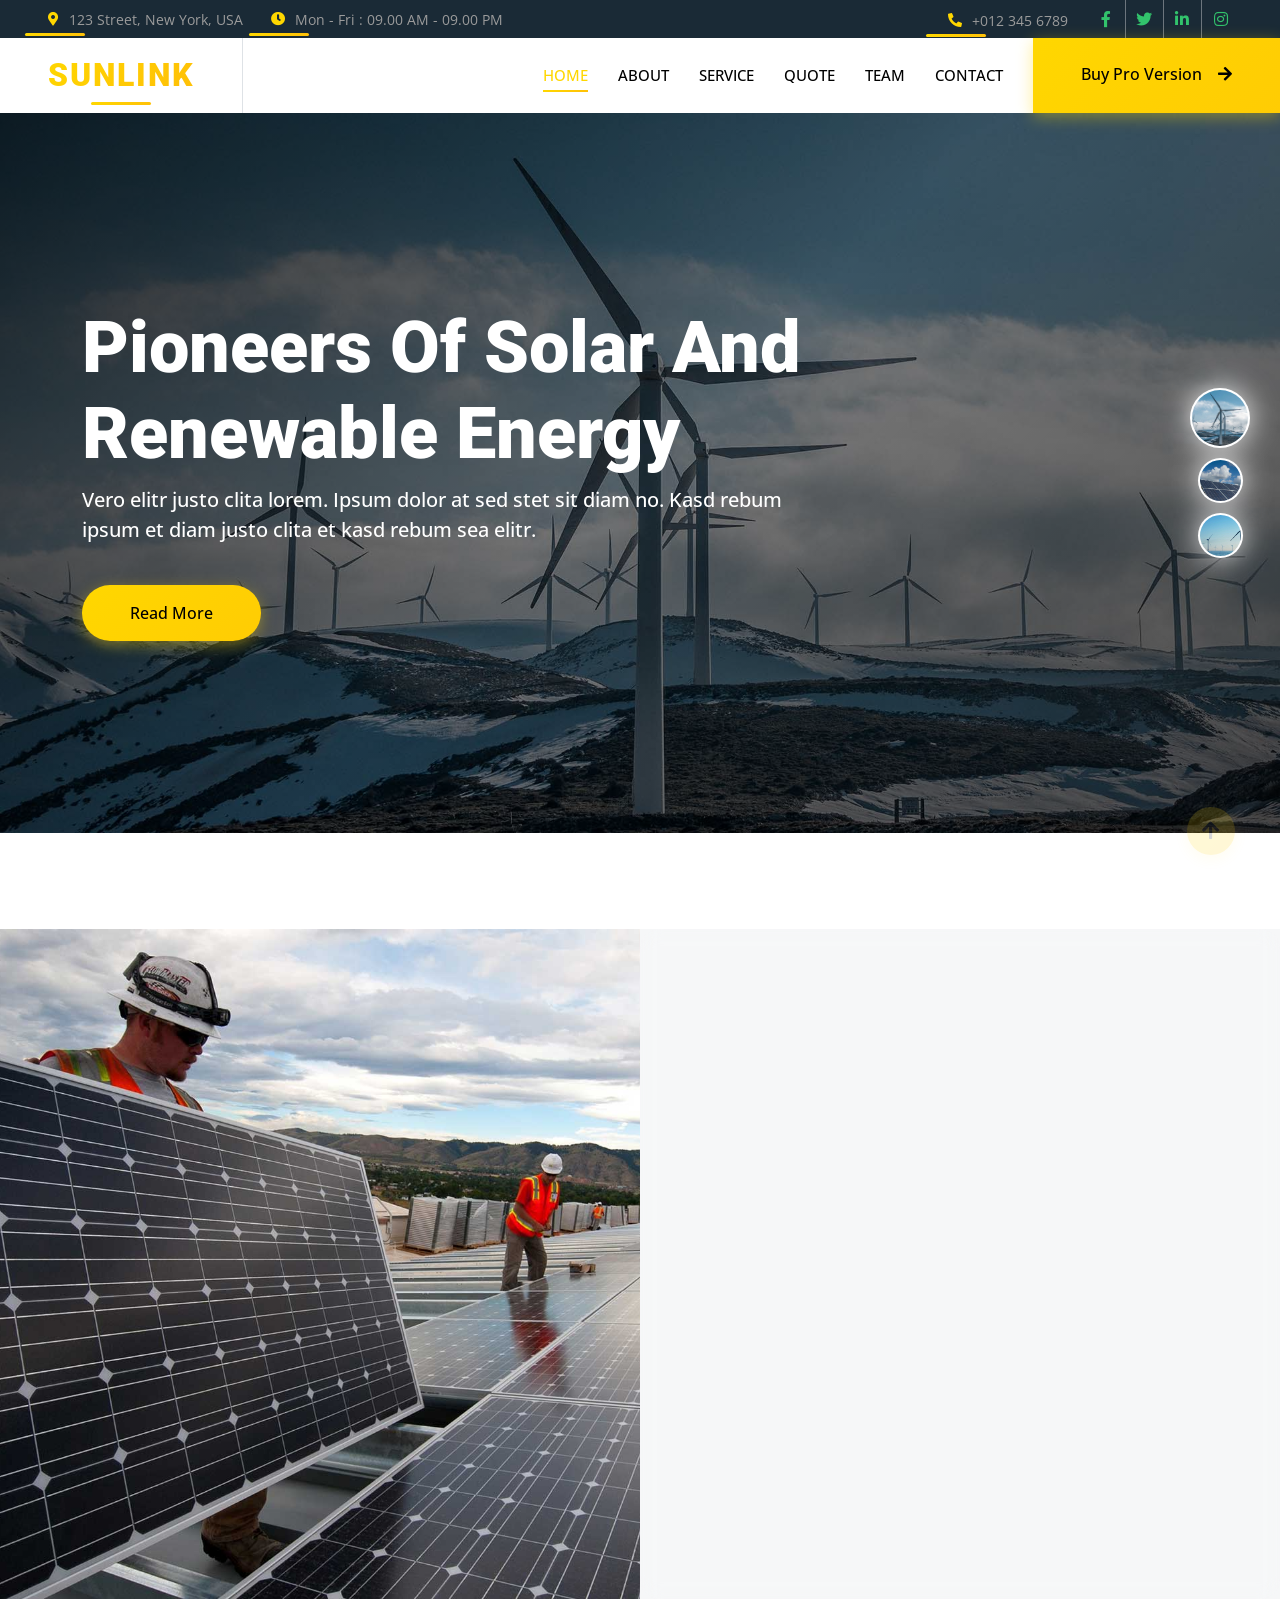
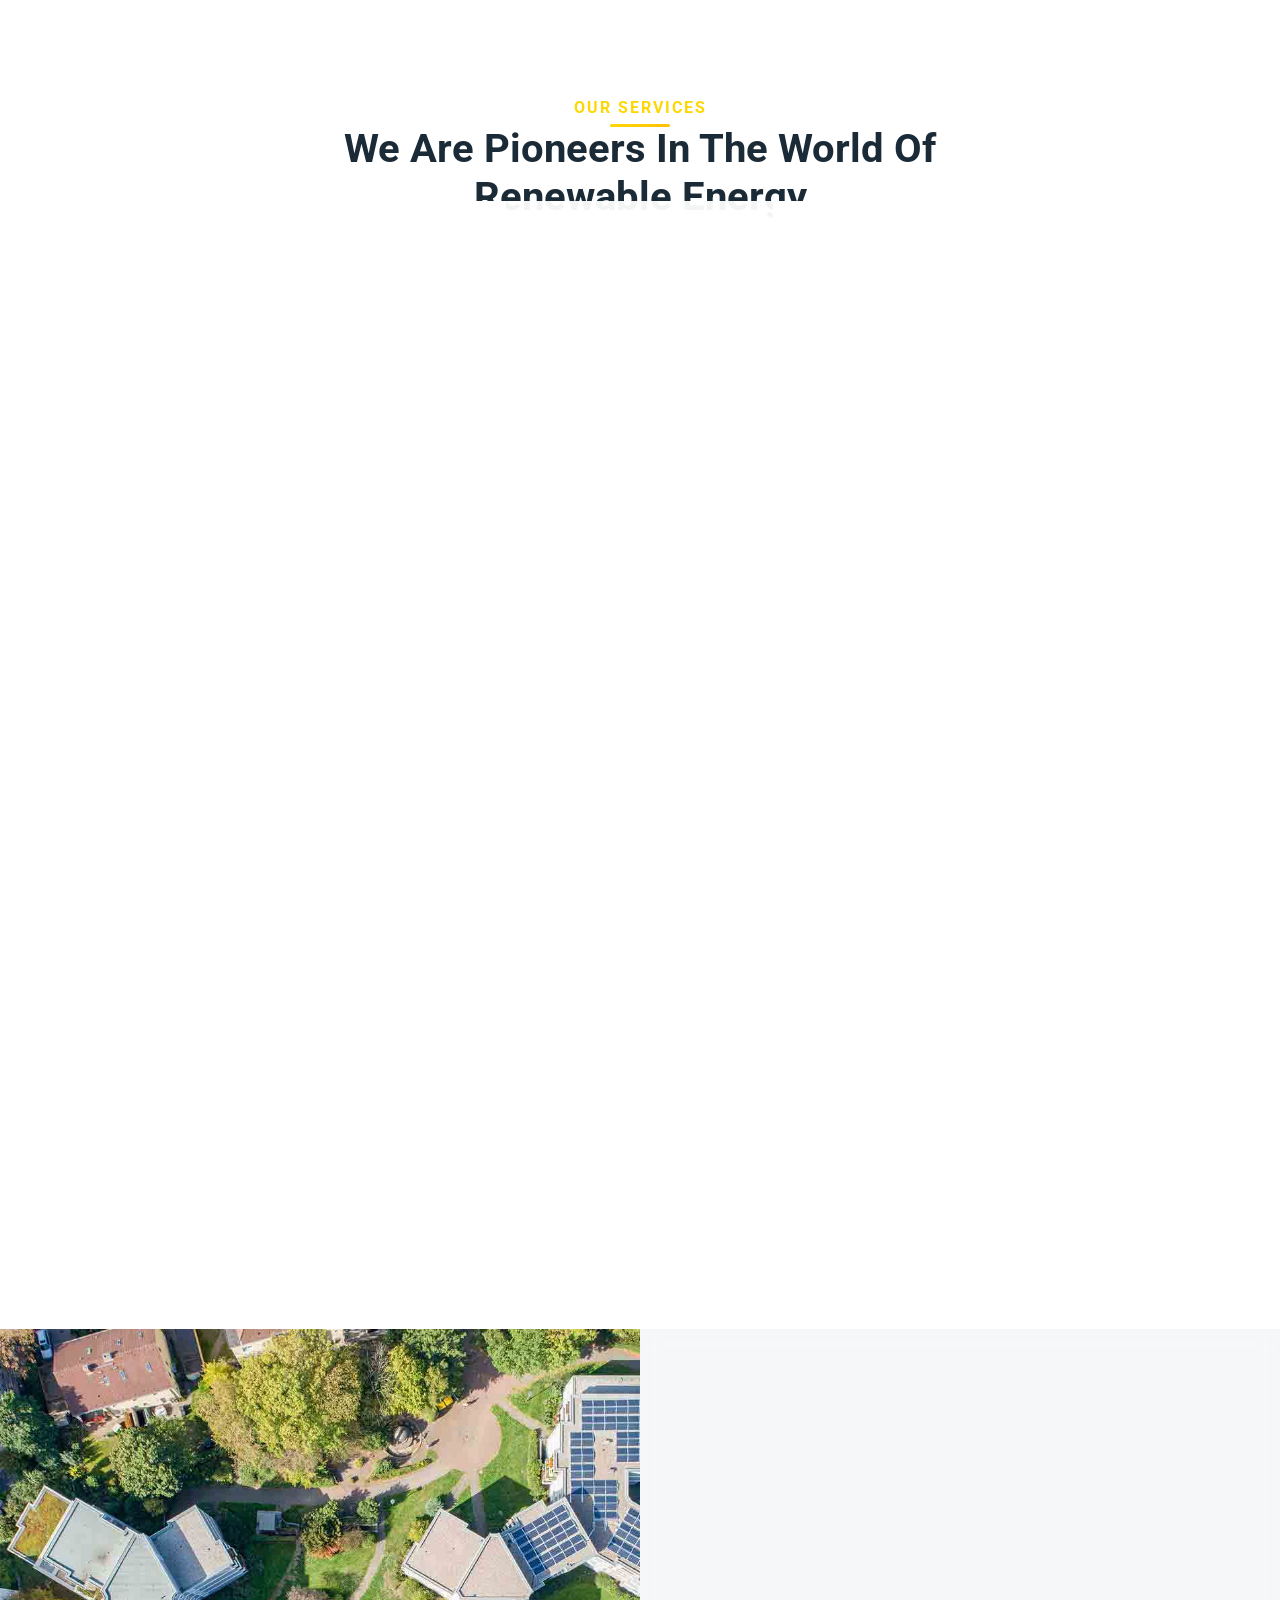
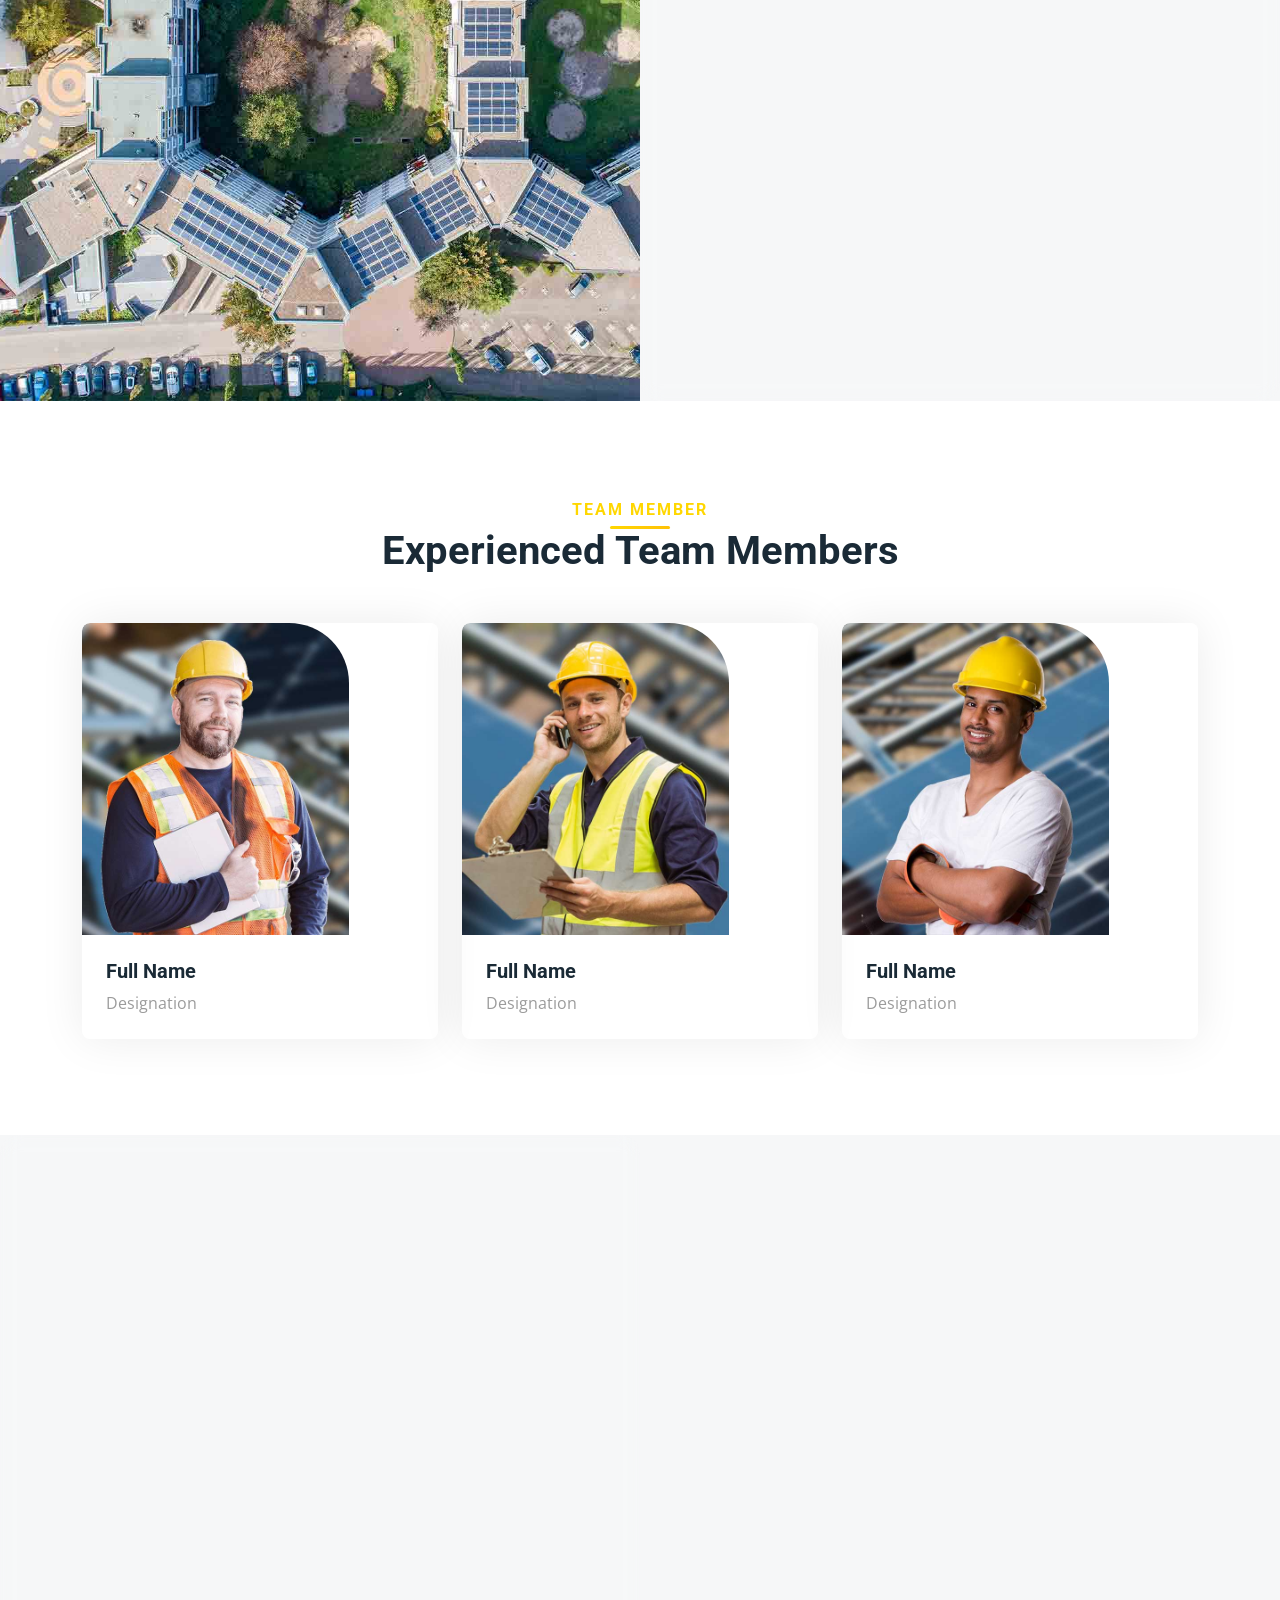
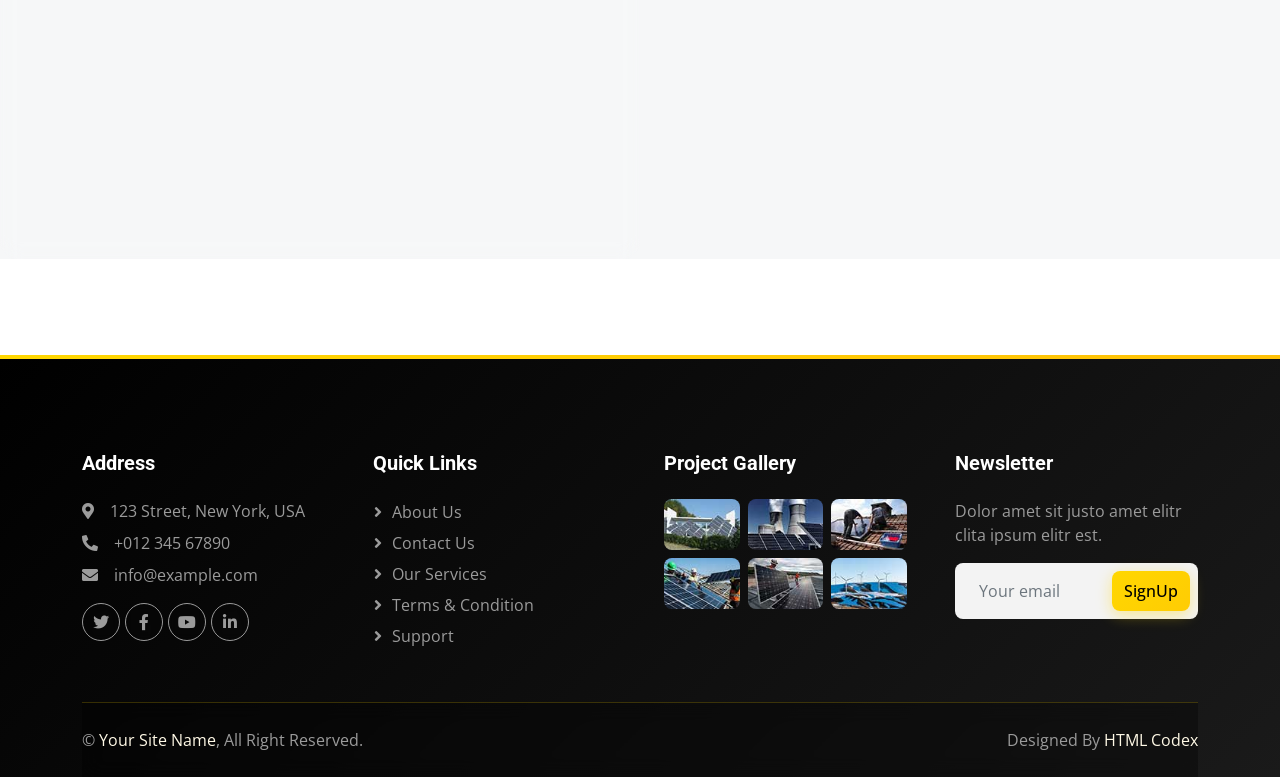
==== index.html @ 8801a206 "first commit" ====
<!DOCTYPE html>
<html lang="en">

<head>
    <meta charset="utf-8">
    <title>sunlink - Renewable Energy Website Template</title>
    <meta content="width=device-width, initial-scale=1.0" name="viewport">
    <meta content="" name="keywords">
    <meta content="" name="description">

    <!-- Favicon -->
    <link href="img/favicon.ico" rel="icon">

    <!-- Google Web Fonts -->
    <link rel="preconnect" href="https://fonts.googleapis.com">
    <link rel="preconnect" href="https://fonts.gstatic.com" crossorigin>
    <link href="https://fonts.googleapis.com/css2?family=Open+Sans:wght@400;500&family=Roboto:wght@500;700;900&display=swap" rel="stylesheet"> 

    <!-- Icon Font Stylesheet -->
    <link href="https://cdnjs.cloudflare.com/ajax/libs/font-awesome/5.10.0/css/all.min.css" rel="stylesheet">
    <link href="https://cdn.jsdelivr.net/npm/bootstrap-icons@1.4.1/font/bootstrap-icons.css" rel="stylesheet">

    <!-- Libraries Stylesheet -->
    <link href="lib/animate/animate.min.css" rel="stylesheet">
    <link href="lib/owlcarousel/assets/owl.carousel.min.css" rel="stylesheet">

    <!-- Customized Bootstrap Stylesheet -->
    <link href="css/bootstrap.min.css" rel="stylesheet">

    <!-- Template Stylesheet -->
    <link href="css/style.css" rel="stylesheet">
</head>

<body>
    <!-- Spinner Start -->
    <div id="spinner" class="show bg-white position-fixed translate-middle w-100 vh-100 top-50 start-50 d-flex align-items-center justify-content-center">
        <div class="spinner-border text-primary" style="width: 3rem; height: 3rem;" role="status">
            <span class="sr-only">Loading...</span>
        </div>
    </div>
    <!-- Spinner End -->


    <!-- Topbar Start -->
    <div class="container-fluid bg-dark p-0">
        <div class="row gx-0 d-none d-lg-flex">
            <div class="col-lg-7 px-5 text-start">
                <div class="h-100 d-inline-flex align-items-center me-4">
                    <small class="fa fa-map-marker-alt text-primary me-2"></small>
                    <small>123 Street, New York, USA</small>
                </div>
                <div class="h-100 d-inline-flex align-items-center">
                    <small class="far fa-clock text-primary me-2"></small>
                    <small>Mon - Fri : 09.00 AM - 09.00 PM</small>
                </div>
            </div>
            <div class="col-lg-5 px-5 text-end">
                <div class="h-100 d-inline-flex align-items-center me-4">
                    <small class="fa fa-phone-alt text-primary me-2"></small>
                    <small>+012 345 6789</small>
                </div>
                <div class="h-100 d-inline-flex align-items-center mx-n2">
                    <a class="btn btn-square btn-link rounded-0 border-0 border-end border-secondary" href=""><i class="fab fa-facebook-f"></i></a>
                    <a class="btn btn-square btn-link rounded-0 border-0 border-end border-secondary" href=""><i class="fab fa-twitter"></i></a>
                    <a class="btn btn-square btn-link rounded-0 border-0 border-end border-secondary" href=""><i class="fab fa-linkedin-in"></i></a>
                    <a class="btn btn-square btn-link rounded-0" href=""><i class="fab fa-instagram"></i></a>
                </div>
            </div>
        </div>
    </div>
    <!-- Topbar End -->


    <!-- Navbar Start -->
    <nav class="navbar navbar-expand-lg bg-white navbar-light sticky-top p-0">
        <a href="index.html" class="navbar-brand d-flex align-items-center border-end px-4 px-lg-5">
            <h2 class="m-0 text-primary">sunlink</h2>
        </a>
        <button type="button" class="navbar-toggler me-4" data-bs-toggle="collapse" data-bs-target="#navbarCollapse">
            <span class="navbar-toggler-icon"></span>
        </button>
        <div class="collapse navbar-collapse" id="navbarCollapse">
            <div class="navbar-nav ms-auto p-4 p-lg-0">
                <a href="index.html" class="nav-item nav-link active">Home</a>
                <a href="about.html" class="nav-item nav-link">About</a>
                <a href="service.html" class="nav-item nav-link">Service</a>
                <a href="quote.html" class="nav-item nav-link">Quote</a>
                <a href="team.html" class="nav-item nav-link">Team</a>
                <a href="contact.html" class="nav-item nav-link">Contact</a>
            </div>
            <a href="https://htmlcodex.com/downloading/?item=2439" class="btn btn-primary rounded-0 py-4 px-lg-5 d-none d-lg-block">Buy Pro Version<i class="fa fa-arrow-right ms-3"></i></a>
        </div>
    </nav>
    <!-- Navbar End -->


    <!-- Carousel Start -->
    <div class="container-fluid p-0 pb-5 wow fadeIn" data-wow-delay="0.1s">
        <div class="owl-carousel header-carousel position-relative">
            <div class="owl-carousel-item position-relative" data-dot="<img src='img/carousel-1.jpg'>">
                <img class="img-fluid" src="img/carousel-1.jpg" alt="">
                <div class="owl-carousel-inner">
                    <div class="container">
                        <div class="row justify-content-start">
                            <div class="col-10 col-lg-8">
                                <h1 class="display-2 text-white animated slideInDown">Pioneers Of Solar And Renewable Energy</h1>
                                <p class="fs-5 fw-medium text-white mb-4 pb-3">Vero elitr justo clita lorem. Ipsum dolor at sed stet sit diam no. Kasd rebum ipsum et diam justo clita et kasd rebum sea elitr.</p>
                                <a href="" class="btn btn-primary rounded-pill py-3 px-5 animated slideInLeft">Read More</a>
                            </div>
                        </div>
                    </div>
                </div>
            </div>
            <div class="owl-carousel-item position-relative" data-dot="<img src='img/carousel-2.jpg'>">
                <img class="img-fluid" src="img/carousel-2.jpg" alt="">
                <div class="owl-carousel-inner">
                    <div class="container">
                        <div class="row justify-content-start">
                            <div class="col-10 col-lg-8">
                                <h1 class="display-2 text-white animated slideInDown">Pioneers Of Solar And Renewable Energy</h1>
                                <p class="fs-5 fw-medium text-white mb-4 pb-3">Vero elitr justo clita lorem. Ipsum dolor at sed stet sit diam no. Kasd rebum ipsum et diam justo clita et kasd rebum sea elitr.</p>
                                <a href="" class="btn btn-primary rounded-pill py-3 px-5 animated slideInLeft">Read More</a>
                            </div>
                        </div>
                    </div>
                </div>
            </div>
            <div class="owl-carousel-item position-relative" data-dot="<img src='img/carousel-3.jpg'>">
                <img class="img-fluid" src="img/carousel-3.jpg" alt="">
                <div class="owl-carousel-inner">
                    <div class="container">
                        <div class="row justify-content-start">
                            <div class="col-10 col-lg-8">
                                <h1 class="display-2 text-white animated slideInDown">Pioneers Of Solar And Renewable Energy</h1>
                                <p class="fs-5 fw-medium text-white mb-4 pb-3">Vero elitr justo clita lorem. Ipsum dolor at sed stet sit diam no. Kasd rebum ipsum et diam justo clita et kasd rebum sea elitr.</p>
                                <a href="" class="btn btn-primary rounded-pill py-3 px-5 animated slideInLeft">Read More</a>
                            </div>
                        </div>
                    </div>
                </div>
            </div>
        </div>
    </div>
    <!-- Carousel End -->


    <!-- About Start -->
    <div class="container-fluid bg-light overflow-hidden my-5 px-lg-0">
        <div class="container about px-lg-0">
            <div class="row g-0 mx-lg-0">
                <div class="col-lg-6 ps-lg-0 wow fadeIn" data-wow-delay="0.1s" style="min-height: 400px;">
                    <div class="position-relative h-100">
                        <img class="position-absolute img-fluid w-100 h-100" src="img/about.jpg" style="object-fit: cover;" alt="">
                    </div>
                </div>
                <div class="col-lg-6 about-text py-5 wow fadeIn" data-wow-delay="0.5s">
                    <div class="p-lg-5 pe-lg-0">
                        <h6 class="text-primary">About Us</h6>
                        <h1 class="mb-4">25+ Years Experience In Solar & Renewable Energy Industry</h1>
                        <p>Tempor erat elitr rebum at clita. Diam dolor diam ipsum sit. Aliqu diam amet diam et eos. Clita erat ipsum et lorem et sit, sed stet lorem sit clita duo justo erat amet</p>
                        <p><i class="fa fa-check-circle text-primary me-3"></i>Diam dolor diam ipsum</p>
                        <p><i class="fa fa-check-circle text-primary me-3"></i>Aliqu diam amet diam et eos</p>
                        <p><i class="fa fa-check-circle text-primary me-3"></i>Tempor erat elitr rebum at clita</p>
                        <a href="" class="btn btn-primary rounded-pill py-3 px-5 mt-3">Explore More</a>
                    </div>
                </div>
            </div>
        </div>
    </div>
    <!-- About End -->


    <!-- Service Start -->
    <div class="container-xxl py-5">
        <div class="container">
            <div class="text-center mx-auto mb-5 wow fadeInUp" data-wow-delay="0.1s" style="max-width: 600px;">
                <h6 class="text-primary">Our Services</h6>
                <h1 class="mb-4">We Are Pioneers In The World Of Renewable Energy</h1>
            </div>
            <div class="row g-4">
                <div class="col-md-6 col-lg-4 wow fadeInUp" data-wow-delay="0.1s">
                    <div class="service-item rounded overflow-hidden">
                        <img class="img-fluid" src="img/img-600x400-1.jpg" alt="">
                        <div class="position-relative p-4 pt-0">
                            <div class="service-icon">
                                <i class="fa fa-solar-panel fa-3x"></i>
                            </div>
                            <h4 class="mb-3">Solar Panels</h4>
                            <p>Stet stet justo dolor sed duo. Ut clita sea sit ipsum diam lorem diam.</p>
                            <a class="small fw-medium" href="">Read More<i class="fa fa-arrow-right ms-2"></i></a>
                        </div>
                    </div>
                </div>
                <div class="col-md-6 col-lg-4 wow fadeInUp" data-wow-delay="0.3s">
                    <div class="service-item rounded overflow-hidden">
                        <img class="img-fluid" src="img/img-600x400-2.jpg" alt="">
                        <div class="position-relative p-4 pt-0">
                            <div class="service-icon">
                                <i class="fa fa-wind fa-3x"></i>
                            </div>
                            <h4 class="mb-3">Wind Turbines</h4>
                            <p>Stet stet justo dolor sed duo. Ut clita sea sit ipsum diam lorem diam.</p>
                            <a class="small fw-medium" href="">Read More<i class="fa fa-arrow-right ms-2"></i></a>
                        </div>
                    </div>
                </div>
                <div class="col-md-6 col-lg-4 wow fadeInUp" data-wow-delay="0.5s">
                    <div class="service-item rounded overflow-hidden">
                        <img class="img-fluid" src="img/img-600x400-3.jpg" alt="">
                        <div class="position-relative p-4 pt-0">
                            <div class="service-icon">
                                <i class="fa fa-lightbulb fa-3x"></i>
                            </div>
                            <h4 class="mb-3">Hydropower Plants</h4>
                            <p>Stet stet justo dolor sed duo. Ut clita sea sit ipsum diam lorem diam.</p>
                            <a class="small fw-medium" href="">Read More<i class="fa fa-arrow-right ms-2"></i></a>
                        </div>
                    </div>
                </div>
                <div class="col-md-6 col-lg-4 wow fadeInUp" data-wow-delay="0.1s">
                    <div class="service-item rounded overflow-hidden">
                        <img class="img-fluid" src="img/img-600x400-4.jpg" alt="">
                        <div class="position-relative p-4 pt-0">
                            <div class="service-icon">
                                <i class="fa fa-solar-panel fa-3x"></i>
                            </div>
                            <h4 class="mb-3">Solar Panels</h4>
                            <p>Stet stet justo dolor sed duo. Ut clita sea sit ipsum diam lorem diam.</p>
                            <a class="small fw-medium" href="">Read More<i class="fa fa-arrow-right ms-2"></i></a>
                        </div>
                    </div>
                </div>
                <div class="col-md-6 col-lg-4 wow fadeInUp" data-wow-delay="0.3s">
                    <div class="service-item rounded overflow-hidden">
                        <img class="img-fluid" src="img/img-600x400-5.jpg" alt="">
                        <div class="position-relative p-4 pt-0">
                            <div class="service-icon">
                                <i class="fa fa-wind fa-3x"></i>
                            </div>
                            <h4 class="mb-3">Wind Turbines</h4>
                            <p>Stet stet justo dolor sed duo. Ut clita sea sit ipsum diam lorem diam.</p>
                            <a class="small fw-medium" href="">Read More<i class="fa fa-arrow-right ms-2"></i></a>
                        </div>
                    </div>
                </div>
                <div class="col-md-6 col-lg-4 wow fadeInUp" data-wow-delay="0.5s">
                    <div class="service-item rounded overflow-hidden">
                        <img class="img-fluid" src="img/img-600x400-6.jpg" alt="">
                        <div class="position-relative p-4 pt-0">
                            <div class="service-icon">
                                <i class="fa fa-lightbulb fa-3x"></i>
                            </div>
                            <h4 class="mb-3">Hydropower Plants</h4>
                            <p>Stet stet justo dolor sed duo. Ut clita sea sit ipsum diam lorem diam.</p>
                            <a class="small fw-medium" href="">Read More<i class="fa fa-arrow-right ms-2"></i></a>
                        </div>
                    </div>
                </div>
            </div>
        </div>
    </div>
    <!-- Service End -->


    <!-- Quote Start -->
    <div class="container-fluid bg-light overflow-hidden my-5 px-lg-0">
        <div class="container quote px-lg-0">
            <div class="row g-0 mx-lg-0">
                <div class="col-lg-6 ps-lg-0 wow fadeIn" data-wow-delay="0.1s" style="min-height: 400px;">
                    <div class="position-relative h-100">
                        <img class="position-absolute img-fluid w-100 h-100" src="img/quote.jpg" style="object-fit: cover;" alt="">
                    </div>
                </div>
                <div class="col-lg-6 quote-text py-5 wow fadeIn" data-wow-delay="0.5s">
                    <div class="p-lg-5 pe-lg-0">
                        <h6 class="text-primary">Free Quote</h6>
                        <h1 class="mb-4">Get A Free Quote</h1>
                        <p class="mb-4 pb-2">Tempor erat elitr rebum at clita. Diam dolor diam ipsum sit. Aliqu diam amet diam et eos. Clita erat ipsum et lorem et sit, sed stet lorem sit clita duo justo erat amet</p>
                        <form>
                            <div class="row g-3">
                                <div class="col-12 col-sm-6">
                                    <input type="text" class="form-control border-0" placeholder="Your Name" style="height: 55px;">
                                </div>
                                <div class="col-12 col-sm-6">
                                    <input type="email" class="form-control border-0" placeholder="Your Email" style="height: 55px;">
                                </div>
                                <div class="col-12 col-sm-6">
                                    <input type="text" class="form-control border-0" placeholder="Your Mobile" style="height: 55px;">
                                </div>
                                <div class="col-12 col-sm-6">
                                    <select class="form-select border-0" style="height: 55px;">
                                        <option selected>Select A Service</option>
                                        <option value="1">Service 1</option>
                                        <option value="2">Service 2</option>
                                        <option value="3">Service 3</option>
                                    </select>
                                </div>
                                <div class="col-12">
                                    <textarea class="form-control border-0" placeholder="Special Note"></textarea>
                                </div>
                                <div class="col-12">
                                    <button class="btn btn-primary rounded-pill py-3 px-5" type="submit">Submit</button>
                                </div>
                            </div>
                        </form>
                    </div>
                </div>
            </div>
        </div>
    </div>
    <!-- Quote End -->


    <!-- Team Start -->
    <div class="container-xxl pt-5">
        <div class="container">
            <div class="text-center mx-auto mb-5 wow fadeInUp" data-wow-delay="0.1s" style="max-width: 600px;">
                <h6 class="text-primary">Team Member</h6>
                <h1 class="mb-4">Experienced Team Members</h1>
            </div>
            <div class="row g-4">
                <div class="col-lg-4 col-md-6 wow fadeInUp" data-wow-delay="0.1s">
                    <div class="team-item rounded overflow-hidden">
                        <div class="d-flex">
                            <img class="img-fluid w-75" src="img/team-1.jpg" alt="">
                            <div class="team-social w-25">
                                <a class="btn btn-lg-square btn-outline-primary rounded-circle mt-3" href=""><i class="fab fa-facebook-f"></i></a>
                                <a class="btn btn-lg-square btn-outline-primary rounded-circle mt-3" href=""><i class="fab fa-twitter"></i></a>
                                <a class="btn btn-lg-square btn-outline-primary rounded-circle mt-3" href=""><i class="fab fa-instagram"></i></a>
                            </div>
                        </div>
                        <div class="p-4">
                            <h5>Full Name</h5>
                            <span>Designation</span>
                        </div>
                    </div>
                </div>
                <div class="col-lg-4 col-md-6 wow fadeInUp" data-wow-delay="0.3s">
                    <div class="team-item rounded overflow-hidden">
                        <div class="d-flex">
                            <img class="img-fluid w-75" src="img/team-2.jpg" alt="">
                            <div class="team-social w-25">
                                <a class="btn btn-lg-square btn-outline-primary rounded-circle mt-3" href=""><i class="fab fa-facebook-f"></i></a>
                                <a class="btn btn-lg-square btn-outline-primary rounded-circle mt-3" href=""><i class="fab fa-twitter"></i></a>
                                <a class="btn btn-lg-square btn-outline-primary rounded-circle mt-3" href=""><i class="fab fa-instagram"></i></a>
                            </div>
                        </div>
                        <div class="p-4">
                            <h5>Full Name</h5>
                            <span>Designation</span>
                        </div>
                    </div>
                </div>
                <div class="col-lg-4 col-md-6 wow fadeInUp" data-wow-delay="0.5s">
                    <div class="team-item rounded overflow-hidden">
                        <div class="d-flex">
                            <img class="img-fluid w-75" src="img/team-3.jpg" alt="">
                            <div class="team-social w-25">
                                <a class="btn btn-lg-square btn-outline-primary rounded-circle mt-3" href=""><i class="fab fa-facebook-f"></i></a>
                                <a class="btn btn-lg-square btn-outline-primary rounded-circle mt-3" href=""><i class="fab fa-twitter"></i></a>
                                <a class="btn btn-lg-square btn-outline-primary rounded-circle mt-3" href=""><i class="fab fa-instagram"></i></a>
                            </div>
                        </div>
                        <div class="p-4">
                            <h5>Full Name</h5>
                            <span>Designation</span>
                        </div>
                    </div>
                </div>
            </div>
        </div>
    </div>
    <!-- Team End -->


    <!-- Contact Start -->
    <div class="container-fluid bg-light overflow-hidden px-lg-0" style="margin: 6rem 0;">
        <div class="container contact px-lg-0">
            <div class="row g-0 mx-lg-0">
                <div class="col-lg-6 contact-text py-5 wow fadeIn" data-wow-delay="0.5s">
                    <div class="p-lg-5 ps-lg-0">
                        <h6 class="text-primary">Contact Us</h6>
                        <h1 class="mb-4">Feel Free To Contact Us</h1>
                        <h4 class="mb-4">Receive messages instantly with our PHP and Ajax contact form - available in the <a href="https://htmlcodex.com/downloading/?item=2439">Pro Version</a> only.</h4>
                        <form>
                            <div class="row g-3">
                                <div class="col-md-6">
                                    <div class="form-floating">
                                        <input type="text" class="form-control" id="name" placeholder="Your Name">
                                        <label for="name">Your Name</label>
                                    </div>
                                </div>
                                <div class="col-md-6">
                                    <div class="form-floating">
                                        <input type="email" class="form-control" id="email" placeholder="Your Email">
                                        <label for="email">Your Email</label>
                                    </div>
                                </div>
                                <div class="col-12">
                                    <div class="form-floating">
                                        <input type="text" class="form-control" id="subject" placeholder="Subject">
                                        <label for="subject">Subject</label>
                                    </div>
                                </div>
                                <div class="col-12">
                                    <div class="form-floating">
                                        <textarea class="form-control" placeholder="Leave a message here" id="message" style="height: 100px"></textarea>
                                        <label for="message">Message</label>
                                    </div>
                                </div>
                                <div class="col-12">
                                    <button class="btn btn-primary rounded-pill py-3 px-5" type="submit">Send Message</button>
                                </div>
                            </div>
                        </form>
                    </div>
                </div>
                <div class="col-lg-6 pe-lg-0" style="min-height: 400px;">
                    <div class="position-relative h-100">
                        <iframe class="position-absolute w-100 h-100" style="object-fit: cover;"
                        src="https://www.google.com/maps/embed?pb=!1m18!1m12!1m3!1d3001156.4288297426!2d-78.01371936852176!3d42.72876761954724!2m3!1f0!2f0!3f0!3m2!1i1024!2i768!4f13.1!3m3!1m2!1s0x4ccc4bf0f123a5a9%3A0xddcfc6c1de189567!2sNew%20York%2C%20USA!5e0!3m2!1sen!2sbd!4v1603794290143!5m2!1sen!2sbd"
                        frameborder="0" allowfullscreen="" aria-hidden="false"
                        tabindex="0"></iframe>
                    </div>
                </div>
            </div>
        </div>
    </div>
    <!-- Contact End -->


    <!-- Footer Start -->
    <div class="container-fluid bg-dark text-body footer mt-5 pt-5 wow fadeIn" data-wow-delay="0.1s">
        <div class="container py-5">
            <div class="row g-5">
                <div class="col-lg-3 col-md-6">
                    <h5 class="text-white mb-4">Address</h5>
                    <p class="mb-2"><i class="fa fa-map-marker-alt me-3"></i>123 Street, New York, USA</p>
                    <p class="mb-2"><i class="fa fa-phone-alt me-3"></i>+012 345 67890</p>
                    <p class="mb-2"><i class="fa fa-envelope me-3"></i>info@example.com</p>
                    <div class="d-flex pt-2">
                        <a class="btn btn-square btn-outline-light btn-social" href=""><i class="fab fa-twitter"></i></a>
                        <a class="btn btn-square btn-outline-light btn-social" href=""><i class="fab fa-facebook-f"></i></a>
                        <a class="btn btn-square btn-outline-light btn-social" href=""><i class="fab fa-youtube"></i></a>
                        <a class="btn btn-square btn-outline-light btn-social" href=""><i class="fab fa-linkedin-in"></i></a>
                    </div>
                </div>
                <div class="col-lg-3 col-md-6">
                    <h5 class="text-white mb-4">Quick Links</h5>
                    <a class="btn btn-link" href="">About Us</a>
                    <a class="btn btn-link" href="">Contact Us</a>
                    <a class="btn btn-link" href="">Our Services</a>
                    <a class="btn btn-link" href="">Terms & Condition</a>
                    <a class="btn btn-link" href="">Support</a>
                </div>
                <div class="col-lg-3 col-md-6">
                    <h5 class="text-white mb-4">Project Gallery</h5>
                    <div class="row g-2">
                        <div class="col-4">
                            <img class="img-fluid rounded" src="img/gallery-1.jpg" alt="">
                        </div>
                        <div class="col-4">
                            <img class="img-fluid rounded" src="img/gallery-2.jpg" alt="">
                        </div>
                        <div class="col-4">
                            <img class="img-fluid rounded" src="img/gallery-3.jpg" alt="">
                        </div>
                        <div class="col-4">
                            <img class="img-fluid rounded" src="img/gallery-4.jpg" alt="">
                        </div>
                        <div class="col-4">
                            <img class="img-fluid rounded" src="img/gallery-5.jpg" alt="">
                        </div>
                        <div class="col-4">
                            <img class="img-fluid rounded" src="img/gallery-6.jpg" alt="">
                        </div>
                    </div>
                </div>
                <div class="col-lg-3 col-md-6">
                    <h5 class="text-white mb-4">Newsletter</h5>
                    <p>Dolor amet sit justo amet elitr clita ipsum elitr est.</p>
                    <div class="position-relative mx-auto" style="max-width: 400px;">
                        <input class="form-control border-0 w-100 py-3 ps-4 pe-5" type="text" placeholder="Your email">
                        <button type="button" class="btn btn-primary py-2 position-absolute top-0 end-0 mt-2 me-2">SignUp</button>
                    </div>
                </div>
            </div>
        </div>
        <div class="container">
            <div class="copyright">
                <div class="row">
                    <div class="col-md-6 text-center text-md-start mb-3 mb-md-0">
                        &copy; <a href="#">Your Site Name</a>, All Right Reserved.
                    </div>
                    <div class="col-md-6 text-center text-md-end">
                        
                        <!--/*** The author’s attribution link below must remain intact on your website. ***/-->
                        <!--/*** If you wish to remove this credit link, please purchase the Pro Version from https://htmlcodex.com . ***/-->
                        Designed By <a href="https://htmlcodex.com">HTML Codex</a>
                    </div>
                </div>
            </div>
        </div>
    </div>
    <!-- Footer End -->


    <!-- Back to Top -->
    <a href="#" class="btn btn-lg btn-primary btn-lg-square rounded-circle back-to-top"><i class="fa fa-arrow-up"></i></a>


    <!-- JavaScript Libraries -->
    <script src="https://code.jquery.com/jquery-3.4.1.min.js"></script>
    <script src="https://cdn.jsdelivr.net/npm/bootstrap@5.0.0/dist/js/bootstrap.bundle.min.js"></script>
    <script src="lib/wow/wow.min.js"></script>
    <script src="lib/easing/easing.min.js"></script>
    <script src="lib/waypoints/waypoints.min.js"></script>
    <script src="lib/owlcarousel/owl.carousel.min.js"></script>

    <!-- Template Javascript -->
    <script src="js/main.js"></script>
</body>

</html>
---- css/style.css ----
/********** Template CSS **********/
:root {
    --primary: #FFD700;
    --primary-dark: #FFC107;
    --light: #FFF9E6;
    --dark: #000000;
    --glass: rgba(255, 255, 255, 0.1);
    --glass-border: rgba(255, 215, 0, 0.2);
}

* {
    scroll-behavior: smooth;
}

@keyframes float {
    0%, 100% { transform: translateY(0px); }
    50% { transform: translateY(-20px); }
}

@keyframes pulse-glow {
    0%, 100% { box-shadow: 0 0 20px rgba(255, 215, 0, 0.4); }
    50% { box-shadow: 0 0 40px rgba(255, 215, 0, 0.8); }
}

@keyframes gradient-shift {
    0% { background-position: 0% 50%; }
    50% { background-position: 100% 50%; }
    100% { background-position: 0% 50%; }
}

@keyframes slide-up {
    from {
        opacity: 0;
        transform: translateY(50px);
    }
    to {
        opacity: 1;
        transform: translateY(0);
    }
}

@keyframes fade-in {
    from { opacity: 0; }
    to { opacity: 1; }
}

@keyframes scale-in {
    from {
        opacity: 0;
        transform: scale(0.8);
    }
    to {
        opacity: 1;
        transform: scale(1);
    }
}

@keyframes shimmer {
    0% { background-position: -200% 0; }
    100% { background-position: 200% 0; }
}

.fw-medium {
    font-weight: 500 !important;
}

.fw-bold {
    font-weight: 700 !important;
}

.fw-black {
    font-weight: 900 !important;
}

.back-to-top {
    position: fixed;
    right: 45px;
    bottom: 45px;
    z-index: 9999;
    background: linear-gradient(135deg, #FFD700 0%, #FFC107 100%);
    color: #000000;
    border: none;
    box-shadow: 0 4px 15px rgba(255, 215, 0, 0.4);
    transition: all 0.3s ease;
    animation: pulse-glow 2s infinite;
    cursor: pointer;
    display: flex;
    align-items: center;
    justify-content: center;
}

.back-to-top:hover {
    background: linear-gradient(135deg, #FFC107 0%, #FFD700 100%);
    transform: translateY(-3px) scale(1.1);
    box-shadow: 0 6px 25px rgba(255, 215, 0, 0.8);
}


/*** Spinner ***/
#spinner {
    opacity: 0;
    visibility: hidden;
    transition: opacity .5s ease-out, visibility 0s linear .5s;
    z-index: 99999;
}

#spinner.show {
    transition: opacity .5s ease-out, visibility 0s linear 0s;
    visibility: visible;
    opacity: 1;
}


/*** Button ***/
.btn {
    font-weight: 500;
    transition: .5s;
}

.btn.btn-primary {
    background: linear-gradient(135deg, #FFD700 0%, #FFC107 100%);
    background-size: 200% 200%;
    border: none;
    box-shadow: 0 4px 15px rgba(255, 215, 0, 0.4);
    animation: gradient-shift 3s ease infinite;
}

.btn.btn-primary:hover {
    background: linear-gradient(135deg, #FFC107 0%, #FFD700 100%);
    transform: translateY(-2px) scale(1.05);
    box-shadow: 0 6px 25px rgba(255, 215, 0, 0.6);
}

.btn.btn-outline-primary:hover {
    color: #000000;
    background: var(--primary);
    border-color: var(--primary);
    transform: scale(1.05);
}

.btn-square {
    width: 38px;
    height: 38px;
}

.btn-sm-square {
    width: 32px;
    height: 32px;
}

.btn-lg-square {
    width: 48px;
    height: 48px;
}

.btn-square,
.btn-sm-square,
.btn-lg-square {
    padding: 0;
    display: flex;
    align-items: center;
    justify-content: center;
    font-weight: normal;
}

/*** Navbar ***/
.navbar.sticky-top {
    top: -100px;
    transition: .5s;
}

.navbar .navbar-brand,
.navbar a.btn {
    height: 75px;
}

.navbar .navbar-brand h2 {
    background: linear-gradient(135deg, #FFD700 0%, #FFC107 50%, #FFD700 100%);
    background-size: 200% auto;
    -webkit-background-clip: text;
    -webkit-text-fill-color: transparent;
    background-clip: text;
    font-weight: 900;
    animation: gradient-shift 3s linear infinite;
}

.navbar .navbar-nav .nav-link {
    margin-right: 30px;
    padding: 25px 0;
    color: var(--dark);
    font-size: 15px;
    font-weight: 500;
    text-transform: uppercase;
    outline: none;
    position: relative;
}

.navbar .navbar-nav .nav-link::after {
    content: '';
    position: absolute;
    bottom: 20px;
    left: 0;
    width: 0;
    height: 2px;
    background: linear-gradient(90deg, #FFD700, #FFC107);
    transition: width 0.3s ease;
}

.navbar .navbar-nav .nav-link:hover::after,
.navbar .navbar-nav .nav-link.active::after {
    width: 100%;
}

.navbar .navbar-nav .nav-link:hover,
.navbar .navbar-nav .nav-link.active {
    color: var(--primary);
}

.navbar .dropdown-toggle::after {
    border: none;
    content: "\f107";
    font-family: "Font Awesome 5 Free";
    font-weight: 900;
    vertical-align: middle;
    margin-left: 8px;
}

@media (max-width: 991.98px) {
    .navbar .navbar-nav .nav-link  {
        margin-right: 0;
        padding: 10px 0;
    }

    .navbar .navbar-nav {
        border-top: 1px solid #EEEEEE;
    }
}

@media (min-width: 992px) {
    .navbar .nav-item .dropdown-menu {
        display: block;
        border: none;
        margin-top: 0;
        top: 150%;
        opacity: 0;
        visibility: hidden;
        transition: .5s;
    }

    .navbar .nav-item:hover .dropdown-menu {
        top: 100%;
        visibility: visible;
        transition: .5s;
        opacity: 1;
    }
}


/*** Header ***/
.owl-carousel-inner {
    position: absolute;
    width: 100%;
    height: 100%;
    top: 0;
    left: 0;
    display: flex;
    align-items: center;
    background: linear-gradient(135deg, rgba(0, 0, 0, 0.8) 0%, rgba(0, 0, 0, 0.5) 50%, rgba(0, 0, 0, 0.7) 100%);
}

.header-carousel .owl-carousel-item {
    position: relative;
    overflow: hidden;
}

.header-carousel .owl-carousel-item img {
    transition: transform 0.8s ease;
}

.header-carousel .owl-carousel-item:hover img {
    transform: scale(1.1);
}

@media (max-width: 768px) {
    .header-carousel .owl-carousel-item {
        position: relative;
        min-height: 500px;
    }

    .header-carousel .owl-carousel-item img {
        position: absolute;
        width: 100%;
        height: 100%;
        object-fit: cover;
    }

    .header-carousel .owl-carousel-item p {
        font-size: 16px !important;
    }
}

.header-carousel .owl-dots {
    position: absolute;
    width: 60px;
    height: 100%;
    top: 0;
    right: 30px;
    display: flex;
    flex-direction: column;
    align-items: center;
    justify-content: center;
}

.header-carousel .owl-dots .owl-dot {
    position: relative;
    width: 45px;
    height: 45px;
    margin: 5px 0;
    background: #FFFFFF;
    box-shadow: 0 0 30px rgba(255, 255, 255, .9);
    border-radius: 45px;
    transition: .5s;
}

.header-carousel .owl-dots .owl-dot.active {
    width: 60px;
    height: 60px;
}

.header-carousel .owl-dots .owl-dot img {
    position: absolute;
    width: 100%;
    height: 100%;
    object-fit: cover;
    padding: 2px;
    border-radius: 45px;
    transition: .5s;
}

.page-header {
    background: linear-gradient(rgba(0, 0, 0, .1), rgba(0, 0, 0, .1)), url(../img/carousel-1.jpg) center center no-repeat;
    background-size: cover;
}

.breadcrumb-item + .breadcrumb-item::before {
    color: var(--light);
}


/*** About ***/
@media (min-width: 992px) {
    .container.about {
        max-width: 100% !important;
    }

    .about-text  {
        padding-right: calc(((100% - 960px) / 2) + .75rem);
    }
}

@media (min-width: 1200px) {
    .about-text  {
        padding-right: calc(((100% - 1140px) / 2) + .75rem);
    }
}

@media (min-width: 1400px) {
    .about-text  {
        padding-right: calc(((100% - 1320px) / 2) + .75rem);
    }
}

.about-text {
    background: linear-gradient(135deg, rgba(255, 255, 255, 0.95) 0%, rgba(255, 249, 230, 0.95) 100%);
    backdrop-filter: blur(10px);
    border-radius: 20px;
    box-shadow: 0 10px 40px rgba(0, 0, 0, 0.1);
    position: relative;
    overflow: hidden;
}

.about-text::before {
    content: '';
    position: absolute;
    top: -50%;
    right: -50%;
    width: 100%;
    height: 200%;
    background: linear-gradient(45deg, transparent, rgba(255, 215, 0, 0.05), transparent);
    transform: rotate(45deg);
    animation: shimmer 8s linear infinite;
}


/*** Service ***/
.service-item {
    box-shadow: 0 0 45px rgba(0, 0, 0, .08);
    transition: transform 0.4s cubic-bezier(0.175, 0.885, 0.32, 1.275), box-shadow 0.4s ease;
    border: 1px solid rgba(255, 215, 0, 0.1);
    backdrop-filter: blur(10px);
    background: rgba(255, 255, 255, 0.95);
    overflow: hidden;
    position: relative;
}

.service-item::before {
    content: '';
    position: absolute;
    top: 0;
    left: -100%;
    width: 100%;
    height: 100%;
    background: linear-gradient(90deg, transparent, rgba(255, 215, 0, 0.1), transparent);
    transition: left 0.5s ease;
}

.service-item:hover::before {
    left: 100%;
}

.service-item:hover {
    transform: translateY(-15px) scale(1.02);
    box-shadow: 0 20px 50px rgba(255, 215, 0, 0.4);
    border-color: var(--primary);
}

.service-icon {
    position: relative;
    margin: -50px 0 25px 0;
    width: 100px;
    height: 100px;
    display: flex;
    align-items: center;
    justify-content: center;
    color: var(--dark);
    background: linear-gradient(135deg, #FFD700 0%, #FFC107 100%);
    border-radius: 100px;
    box-shadow: 0 0 45px rgba(255, 215, 0, .4);
    transition: all 0.5s cubic-bezier(0.175, 0.885, 0.32, 1.275);
    animation: float 3s ease-in-out infinite;
}

.service-item:hover .service-icon {
    color: var(--primary);
    background: var(--dark);
    transform: scale(1.2) rotate(360deg);
    box-shadow: 0 0 60px rgba(255, 215, 0, 0.8);
    animation: none;
}


/*** Quote ***/
@media (min-width: 992px) {
    .container.quote {
        max-width: 100% !important;
    }

    .quote-text  {
        padding-right: calc(((100% - 960px) / 2) + .75rem);
    }
}

@media (min-width: 1200px) {
    .quote-text  {
        padding-right: calc(((100% - 1140px) / 2) + .75rem);
    }
}

@media (min-width: 1400px) {
    .quote-text  {
        padding-right: calc(((100% - 1320px) / 2) + .75rem);
    }
}

.quote-text {
    background: linear-gradient(135deg, rgba(255, 255, 255, 0.95) 0%, rgba(255, 249, 230, 0.95) 100%);
    backdrop-filter: blur(10px);
    border-radius: 20px;
    box-shadow: 0 10px 40px rgba(0, 0, 0, 0.1);
    position: relative;
    overflow: hidden;
}

.quote-text::before {
    content: '';
    position: absolute;
    top: -50%;
    left: -50%;
    width: 100%;
    height: 200%;
    background: linear-gradient(45deg, transparent, rgba(255, 215, 0, 0.05), transparent);
    transform: rotate(45deg);
    animation: shimmer 8s linear infinite reverse;
}


/*** Team ***/
.team-item {
    box-shadow: 0 0 45px rgba(0, 0, 0, .08);
    transition: transform 0.4s cubic-bezier(0.175, 0.885, 0.32, 1.275), box-shadow 0.4s ease;
    overflow: hidden;
    position: relative;
}

.team-item::after {
    content: '';
    position: absolute;
    bottom: 0;
    left: 0;
    width: 100%;
    height: 4px;
    background: linear-gradient(90deg, #FFD700, #FFC107, #FFD700);
    background-size: 200% 100%;
    animation: gradient-shift 3s linear infinite;
    transform: scaleX(0);
    transition: transform 0.4s ease;
}

.team-item:hover::after {
    transform: scaleX(1);
}

.team-item:hover {
    transform: translateY(-15px) scale(1.02);
    box-shadow: 0 20px 50px rgba(255, 215, 0, 0.4);
}

.team-item img {
    border-radius: 8px 60px 0 0;
    transition: transform 0.5s ease;
}

.team-item:hover img {
    transform: scale(1.1);
}

.team-item .team-social {
    display: flex;
    flex-direction: column;
    align-items: center;
    justify-content: flex-end;
    background: #FFFFFF;
    transition: .5s;
}

.team-item .team-social .btn-outline-primary {
    border-color: var(--primary);
    color: var(--dark);
    transition: all 0.3s ease;
    opacity: 0;
    transform: translateX(-20px);
    animation: slide-in 0.5s ease forwards;
}

.team-item:hover .team-social .btn-outline-primary {
    opacity: 1;
    transform: translateX(0);
}

.team-item .team-social .btn-outline-primary:nth-child(1) { animation-delay: 0.1s; }
.team-item .team-social .btn-outline-primary:nth-child(2) { animation-delay: 0.2s; }
.team-item .team-social .btn-outline-primary:nth-child(3) { animation-delay: 0.3s; }

.team-item .team-social .btn-outline-primary:hover {
    background: var(--primary);
    border-color: var(--primary);
    color: var(--dark);
    transform: scale(1.2) rotate(10deg);
}


/*** Contact ***/
@media (min-width: 992px) {
    .container.contact {
        max-width: 100% !important;
    }

    .contact-text  {
        padding-left: calc(((100% - 960px) / 2) + .75rem);
    }
}

@media (min-width: 1200px) {
    .contact-text  {
        padding-left: calc(((100% - 1140px) / 2) + .75rem);
    }
}

@media (min-width: 1400px) {
    .contact-text  {
        padding-left: calc(((100% - 1320px) / 2) + .75rem);
    }
}

.contact-text {
    background: linear-gradient(135deg, rgba(255, 255, 255, 0.95) 0%, rgba(255, 249, 230, 0.95) 100%);
    backdrop-filter: blur(10px);
    border-radius: 20px;
    box-shadow: 0 10px 40px rgba(0, 0, 0, 0.1);
    position: relative;
    overflow: hidden;
}

.contact-text::before {
    content: '';
    position: absolute;
    top: -50%;
    right: -50%;
    width: 100%;
    height: 200%;
    background: linear-gradient(45deg, transparent, rgba(255, 215, 0, 0.05), transparent);
    transform: rotate(45deg);
    animation: shimmer 8s linear infinite;
}


/*** Footer ***/
.footer {
    background: linear-gradient(135deg, #000000 0%, #1a1a1a 100%);
    position: relative;
    overflow: hidden;
}

.footer::before {
    content: '';
    position: absolute;
    top: 0;
    left: 0;
    right: 0;
    height: 4px;
    background: linear-gradient(90deg, #FFD700, #FFC107, #FFD700);
    background-size: 200% 100%;
    animation: gradient-shift 3s linear infinite;
}

.footer .btn.btn-social {
    margin-right: 5px;
    color: #9B9B9B;
    border: 1px solid #9B9B9B;
    border-radius: 38px;
    transition: .3s;
    backdrop-filter: blur(5px);
}

.footer .btn.btn-social:hover {
    color: var(--primary);
    background: var(--dark);
    border-color: var(--primary);
    transform: translateY(-3px) scale(1.1);
    box-shadow: 0 5px 20px rgba(255, 215, 0, 0.4);
}

.footer .btn.btn-link {
    display: block;
    margin-bottom: 5px;
    padding: 0;
    text-align: left;
    color: #9B9B9B;
    font-weight: normal;
    text-transform: capitalize;
    transition: .3s;
    position: relative;
}

.footer .btn.btn-link::before {
    position: relative;
    content: "\f105";
    font-family: "Font Awesome 5 Free";
    font-weight: 900;
    margin-right: 10px;
    transition: transform 0.3s ease;
}

.footer .btn.btn-link:hover {
    color: var(--primary);
    letter-spacing: 1px;
    box-shadow: none;
    padding-left: 10px;
}

.footer .btn.btn-link:hover::before {
    transform: translateX(5px);
}

.footer .copyright {
    padding: 25px 0;
    border-top: 1px solid rgba(255, 215, 0, 0.2);
    background: rgba(0, 0, 0, 0.3);
    backdrop-filter: blur(10px);
}

.footer .copyright a {
    color: var(--light);
    transition: color 0.3s ease;
}

.footer .copyright a:hover {
    color: var(--primary);
    text-decoration: underline;
}

/*** Form Enhancements ***/
.form-control,
.form-select {
    border: 2px solid rgba(255, 215, 0, 0.2);
    transition: all 0.3s ease;
    background: rgba(255, 255, 255, 0.95);
}

.form-control:focus,
.form-select:focus {
    border-color: var(--primary);
    box-shadow: 0 0 15px rgba(255, 215, 0, 0.3);
    background: #FFFFFF;
}

.form-floating > .form-control:focus ~ label,
.form-floating > .form-control:not(:placeholder-shown) ~ label {
    color: var(--primary);
}

/*** Section Headers ***/
.text-primary {
    color: var(--primary) !important;
    text-transform: uppercase;
    letter-spacing: 2px;
    font-weight: 700;
    position: relative;
    display: inline-block;
}

.text-primary::after {
    content: '';
    position: absolute;
    bottom: -10px;
    left: 50%;
    transform: translateX(-50%);
    width: 60px;
    height: 3px;
    background: linear-gradient(90deg, #FFD700, #FFC107);
    border-radius: 2px;
}

/*** Page Header ***/
.page-header {
    background: linear-gradient(135deg, rgba(0, 0, 0, 0.8) 0%, rgba(0, 0, 0, 0.6) 100%), url(../img/carousel-1.jpg) center center no-repeat;
    background-size: cover;
    background-attachment: fixed;
    position: relative;
}

.page-header::before {
    content: '';
    position: absolute;
    top: 0;
    left: 0;
    right: 0;
    bottom: 0;
    background: linear-gradient(135deg, rgba(255, 215, 0, 0.1) 0%, transparent 100%);
}
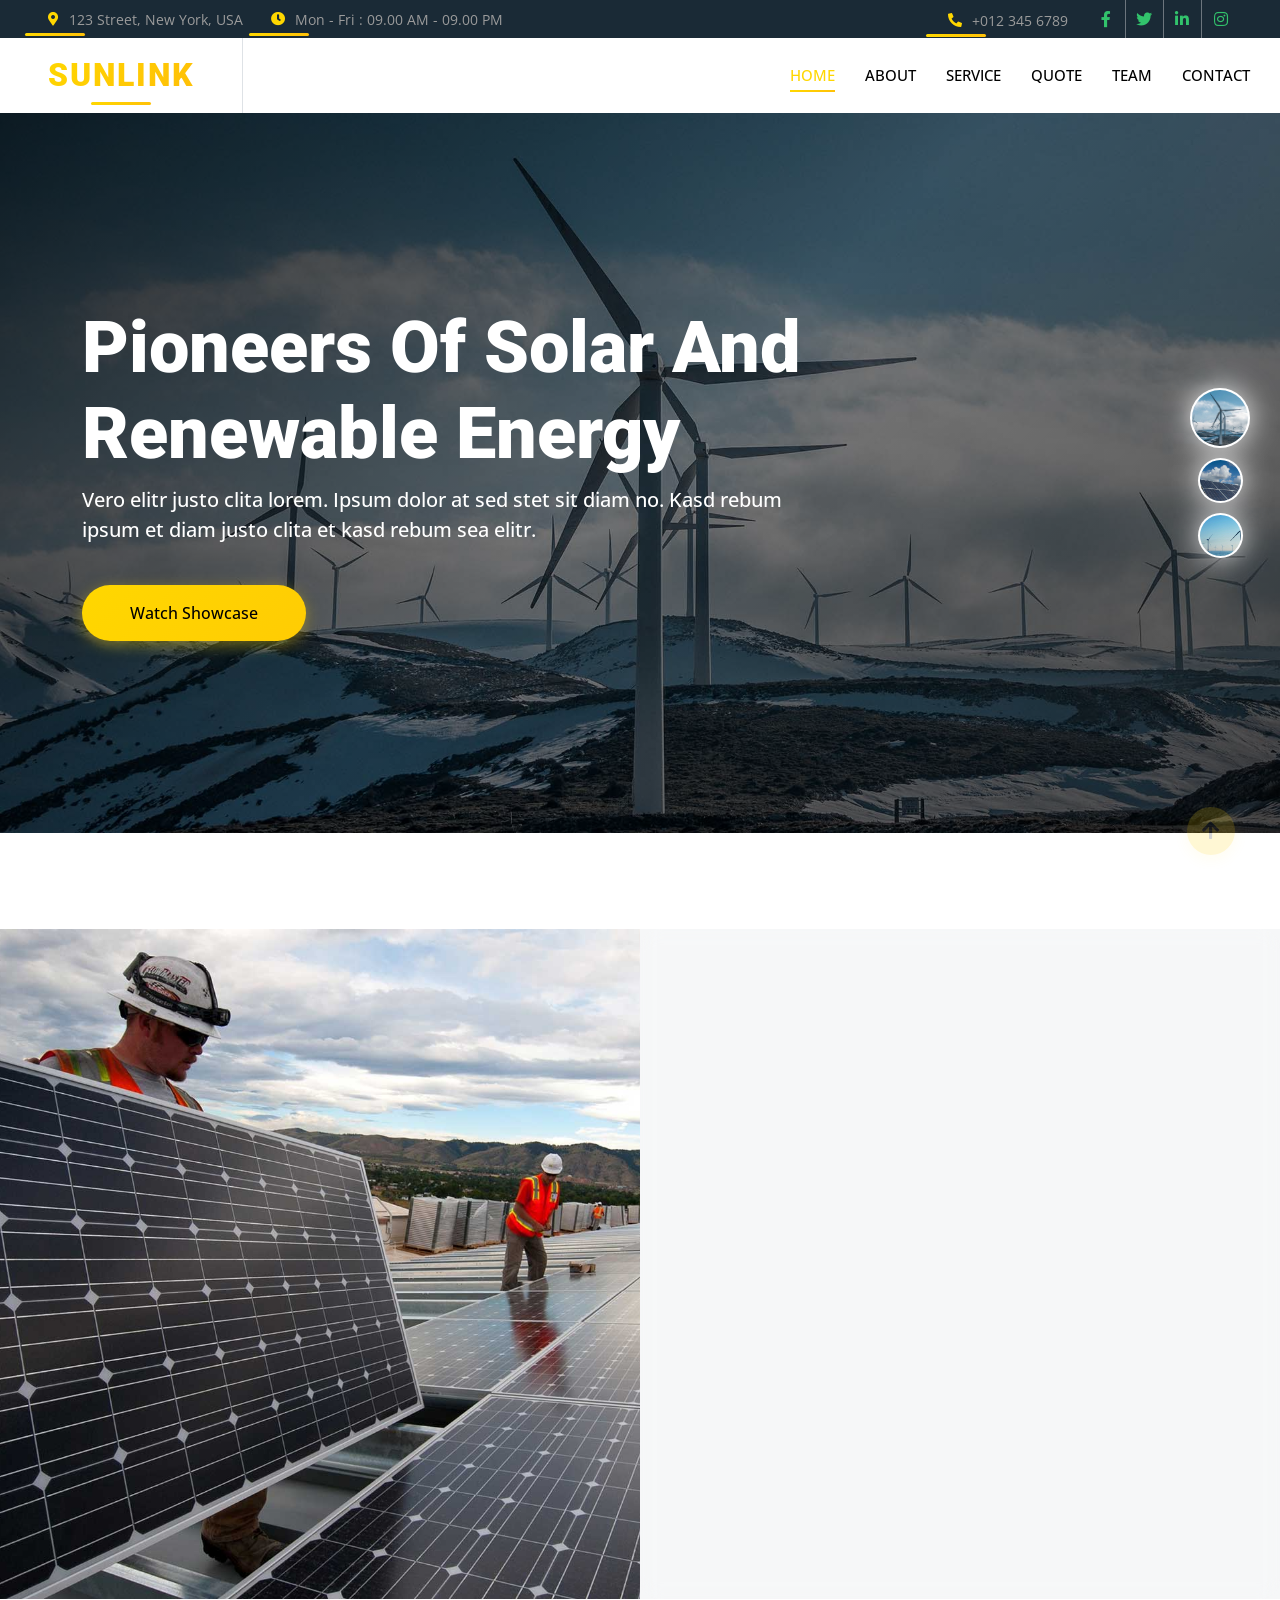
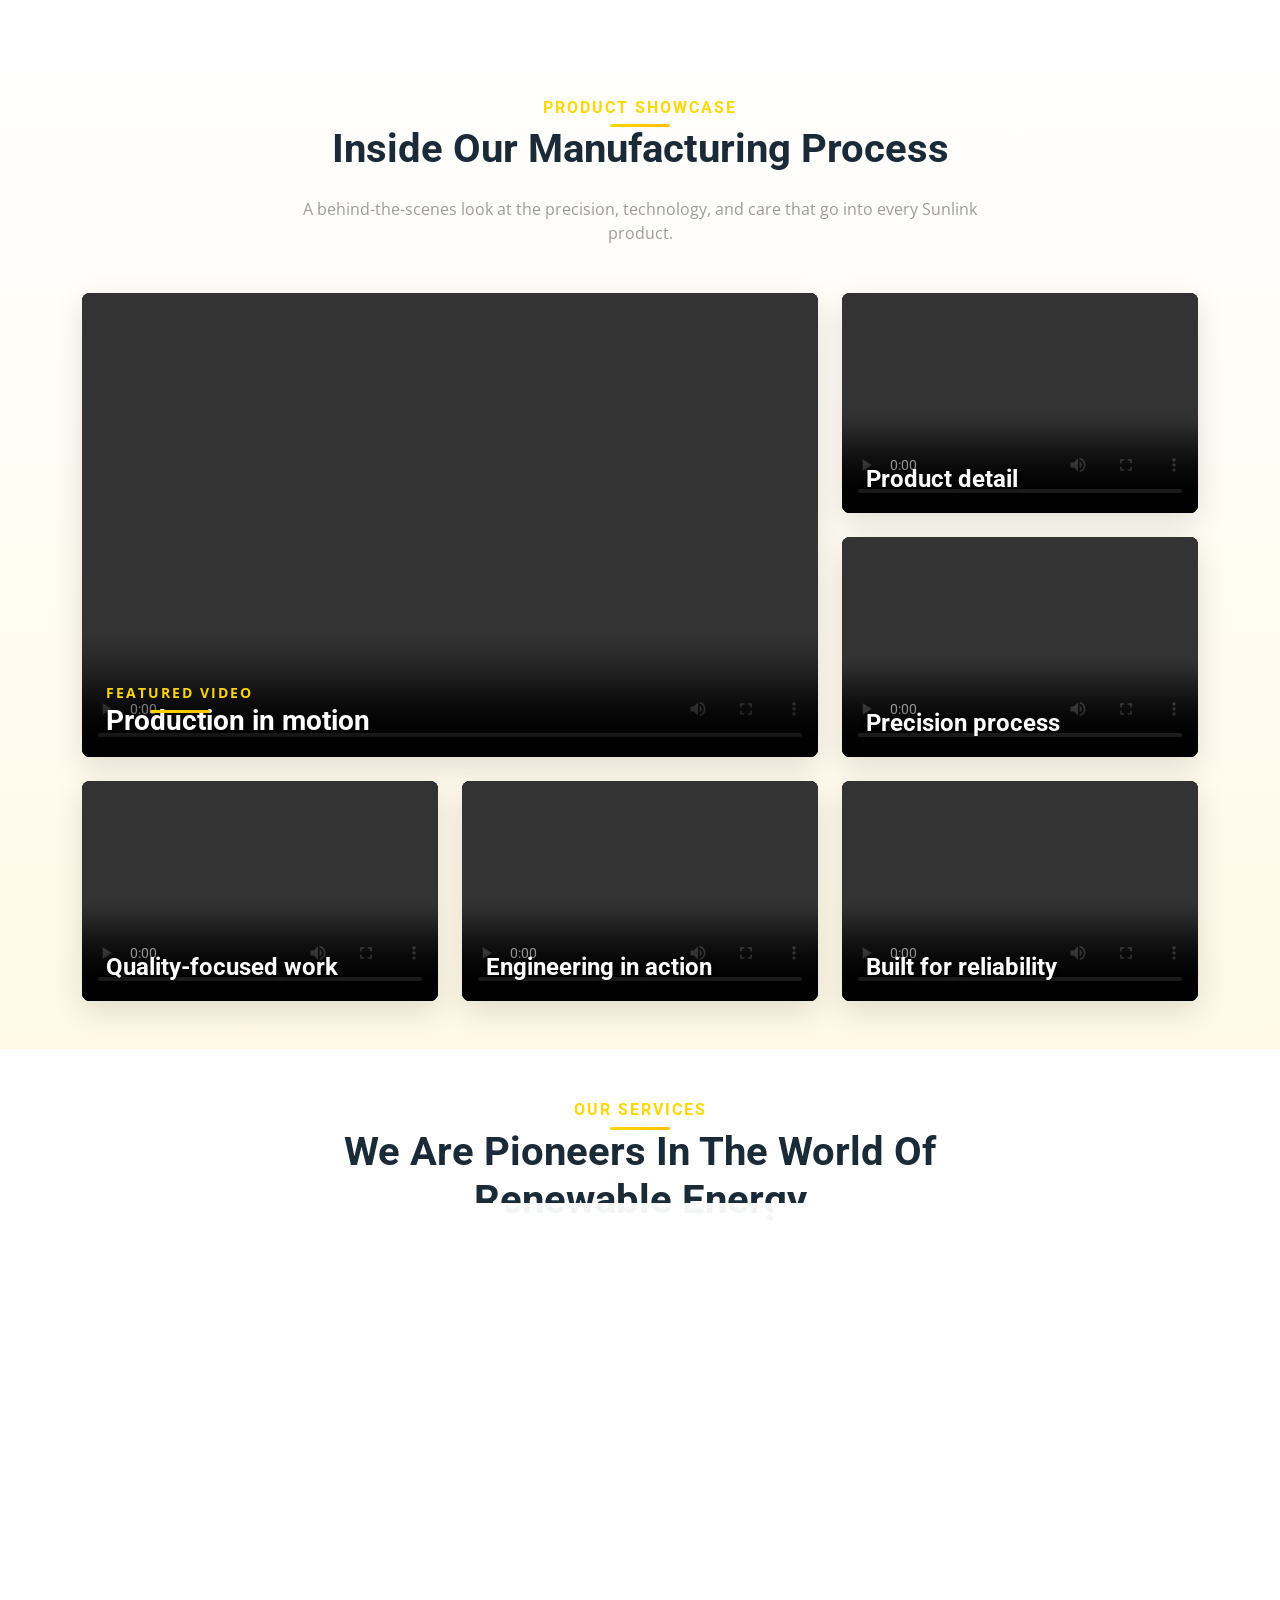
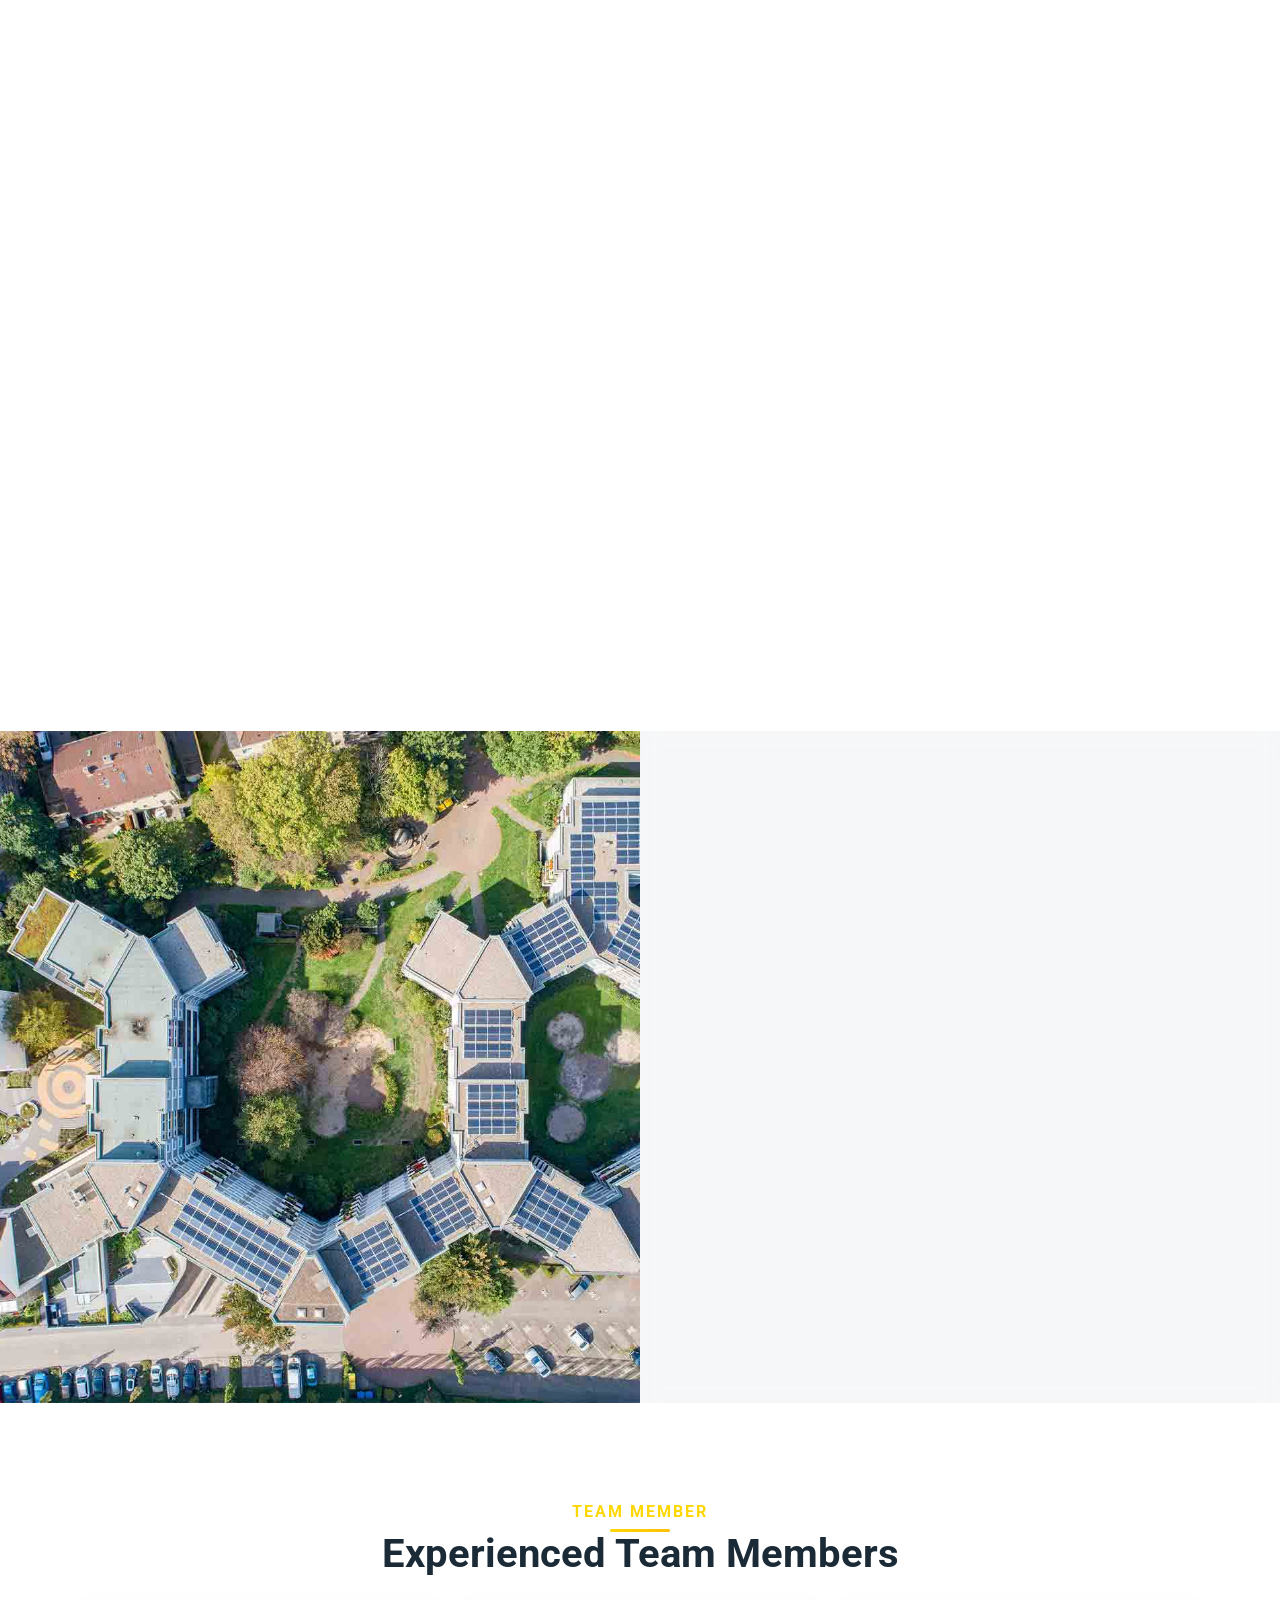
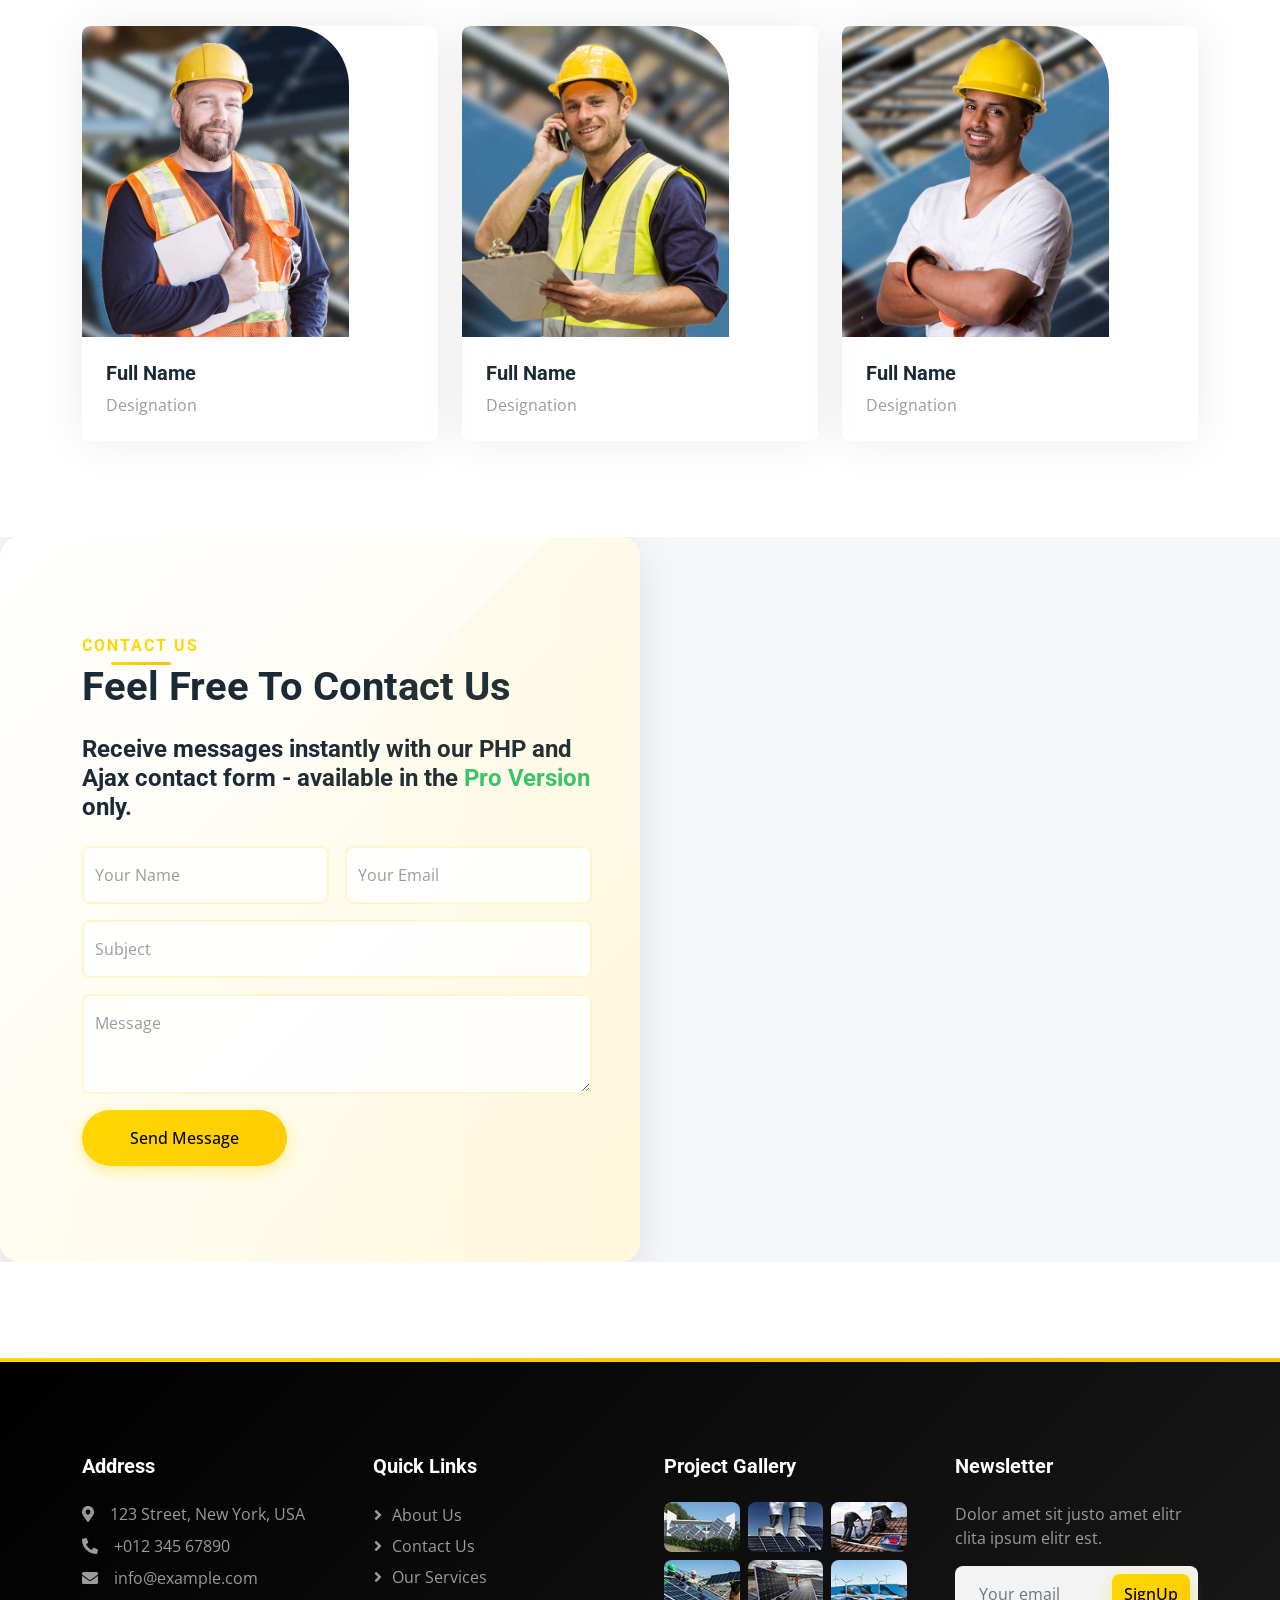
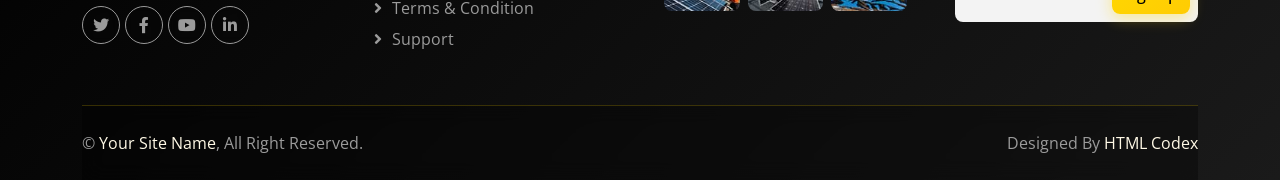
==== commit ad72c22c: "update new design" ====
--- a/index.html
+++ b/index.html
@@ -88,7 +88,6 @@
                 <a href="team.html" class="nav-item nav-link">Team</a>
                 <a href="contact.html" class="nav-item nav-link">Contact</a>
             </div>
-            <a href="https://htmlcodex.com/downloading/?item=2439" class="btn btn-primary rounded-0 py-4 px-lg-5 d-none d-lg-block">Buy Pro Version<i class="fa fa-arrow-right ms-3"></i></a>
         </div>
     </nav>
     <!-- Navbar End -->
@@ -105,7 +104,7 @@
                             <div class="col-10 col-lg-8">
                                 <h1 class="display-2 text-white animated slideInDown">Pioneers Of Solar And Renewable Energy</h1>
                                 <p class="fs-5 fw-medium text-white mb-4 pb-3">Vero elitr justo clita lorem. Ipsum dolor at sed stet sit diam no. Kasd rebum ipsum et diam justo clita et kasd rebum sea elitr.</p>
-                                <a href="" class="btn btn-primary rounded-pill py-3 px-5 animated slideInLeft">Read More</a>
+                                <a href="#video-showcase" class="btn btn-primary rounded-pill py-3 px-5 animated slideInLeft">Watch Showcase</a>
                             </div>
                         </div>
                     </div>
@@ -119,7 +118,7 @@
                             <div class="col-10 col-lg-8">
                                 <h1 class="display-2 text-white animated slideInDown">Pioneers Of Solar And Renewable Energy</h1>
                                 <p class="fs-5 fw-medium text-white mb-4 pb-3">Vero elitr justo clita lorem. Ipsum dolor at sed stet sit diam no. Kasd rebum ipsum et diam justo clita et kasd rebum sea elitr.</p>
-                                <a href="" class="btn btn-primary rounded-pill py-3 px-5 animated slideInLeft">Read More</a>
+                                <a href="#video-showcase" class="btn btn-primary rounded-pill py-3 px-5 animated slideInLeft">Watch Showcase</a>
                             </div>
                         </div>
                     </div>
@@ -133,7 +132,7 @@
                             <div class="col-10 col-lg-8">
                                 <h1 class="display-2 text-white animated slideInDown">Pioneers Of Solar And Renewable Energy</h1>
                                 <p class="fs-5 fw-medium text-white mb-4 pb-3">Vero elitr justo clita lorem. Ipsum dolor at sed stet sit diam no. Kasd rebum ipsum et diam justo clita et kasd rebum sea elitr.</p>
-                                <a href="" class="btn btn-primary rounded-pill py-3 px-5 animated slideInLeft">Read More</a>
+                                <a href="#video-showcase" class="btn btn-primary rounded-pill py-3 px-5 animated slideInLeft">Watch Showcase</a>
                             </div>
                         </div>
                     </div>
@@ -168,6 +167,91 @@
         </div>
     </div>
     <!-- About End -->
+    
+    <!-- Video Showcase Start -->
+    <section id="video-showcase" class="video-showcase py-5">
+        <div class="container">
+            <div class="text-center mx-auto mb-5 wow fadeInUp" data-wow-delay="0.1s" style="max-width: 700px;">
+                <h6 class="text-primary">Product Showcase</h6>
+                <h1 class="mb-4">Inside Our Manufacturing Process</h1>
+                <p class="mb-0">A behind-the-scenes look at the precision, technology, and care that go into every Sunlink product.</p>
+            </div>
+            <div class="row g-4">
+                <div class="col-lg-8 wow fadeInUp" data-wow-delay="0.1s">
+                    <div class="showcase-video-card showcase-video-featured rounded overflow-hidden">
+                        <video class="showcase-video" controls preload="metadata" playsinline>
+                            <source src="video/01.mp4" type="video/mp4">
+                            Your browser does not support the video tag.
+                        </video>
+                        <div class="showcase-video-caption">
+                            <span class="text-primary text-uppercase small fw-bold">Featured video</span>
+                            <h3 class="text-white mb-0">Production in motion</h3>
+                        </div>
+                    </div>
+                </div>
+                <div class="col-lg-4">
+                    <div class="row g-4">
+                        <div class="col-sm-6 col-lg-12 wow fadeInUp" data-wow-delay="0.2s">
+                            <div class="showcase-video-card rounded overflow-hidden">
+                                <video class="showcase-video" controls preload="metadata" playsinline>
+                                    <source src="video/02.mp4" type="video/mp4">
+                                    Your browser does not support the video tag.
+                                </video>
+                                <div class="showcase-video-caption">
+                                    <h4 class="text-white mb-0">Product detail</h4>
+                                </div>
+                            </div>
+                        </div>
+                        <div class="col-sm-6 col-lg-12 wow fadeInUp" data-wow-delay="0.3s">
+                            <div class="showcase-video-card rounded overflow-hidden">
+                                <video class="showcase-video" controls preload="metadata" playsinline>
+                                    <source src="video/03.mp4" type="video/mp4">
+                                    Your browser does not support the video tag.
+                                </video>
+                                <div class="showcase-video-caption">
+                                    <h4 class="text-white mb-0">Precision process</h4>
+                                </div>
+                            </div>
+                        </div>
+                    </div>
+                </div>
+                <div class="col-md-4 wow fadeInUp" data-wow-delay="0.1s">
+                    <div class="showcase-video-card rounded overflow-hidden">
+                        <video class="showcase-video" controls preload="metadata" playsinline>
+                            <source src="video/04.mp4" type="video/mp4">
+                            Your browser does not support the video tag.
+                        </video>
+                        <div class="showcase-video-caption">
+                            <h4 class="text-white mb-0">Quality-focused work</h4>
+                        </div>
+                    </div>
+                </div>
+                <div class="col-md-4 wow fadeInUp" data-wow-delay="0.2s">
+                    <div class="showcase-video-card rounded overflow-hidden">
+                        <video class="showcase-video" controls preload="metadata" playsinline>
+                            <source src="video/05.mp4" type="video/mp4">
+                            Your browser does not support the video tag.
+                        </video>
+                        <div class="showcase-video-caption">
+                            <h4 class="text-white mb-0">Engineering in action</h4>
+                        </div>
+                    </div>
+                </div>
+                <div class="col-md-4 wow fadeInUp" data-wow-delay="0.3s">
+                    <div class="showcase-video-card rounded overflow-hidden">
+                        <video class="showcase-video" controls preload="metadata" playsinline>
+                            <source src="video/06.mp4" type="video/mp4">
+                            Your browser does not support the video tag.
+                        </video>
+                        <div class="showcase-video-caption">
+                            <h4 class="text-white mb-0">Built for reliability</h4>
+                        </div>
+                    </div>
+                </div>
+            </div>
+        </div>
+    </section>
+    <!-- Video Showcase End -->
 
 
     <!-- Service Start -->
--- a/css/style.css
+++ b/css/style.css
@@ -757,4 +757,423 @@
     right: 0;
     bottom: 0;
     background: linear-gradient(135deg, rgba(255, 215, 0, 0.1) 0%, transparent 100%);
+}
+
+
+/*** Full-Screen Scroll Assembly ***/
+.t3d-wrap {
+    position: relative;
+    height: 300vh;
+    background: #fff;
+}
+
+.t3d-sticky {
+    position: sticky;
+    top: 0;
+    height: 100vh;
+    overflow: hidden;
+    display: flex;
+    align-items: center;
+    justify-content: center;
+    background: #fff;
+}
+
+.t3d-scene {
+    width: 100%;
+    max-width: 1100px;
+    margin: 0 auto;
+    padding: 40px 20px;
+    display: flex;
+    flex-direction: column;
+    align-items: center;
+    gap: 30px;
+}
+
+.t3d-images {
+    position: relative;
+    width: 100%;
+    aspect-ratio: 1920 / 934;
+    max-height: 70vh;
+    overflow: hidden;
+}
+
+.t3d-img-wrap {
+    position: absolute;
+    top: 0;
+    left: 0;
+    width: 100%;
+    height: 100%;
+    display: flex;
+    flex-direction: column;
+    align-items: center;
+    justify-content: center;
+    will-change: transform, opacity;
+}
+
+.t3d-img-wrap img {
+    width: 100%;
+    height: 100%;
+    object-fit: contain;
+    display: block;
+}
+
+.t3d-label {
+    position: absolute;
+    bottom: 20px;
+    left: 50%;
+    transform: translateX(-50%);
+    font-size: 14px;
+    font-weight: 600;
+    color: #000;
+    background: rgba(255,255,255,0.9);
+    padding: 6px 20px;
+    border-radius: 20px;
+    border: 1px solid rgba(0,0,0,0.08);
+    letter-spacing: 1px;
+    text-transform: uppercase;
+    white-space: nowrap;
+}
+
+.t3d-counter {
+    display: flex;
+    align-items: baseline;
+    gap: 6px;
+    font-family: 'Roboto', sans-serif;
+    font-weight: 700;
+    color: #000;
+}
+
+.t3d-current {
+    font-size: 48px;
+    line-height: 1;
+    transition: opacity 0.2s;
+}
+
+.t3d-divider {
+    font-size: 24px;
+    color: #ccc;
+}
+
+.t3d-total {
+    font-size: 24px;
+    color: #ccc;
+}
+
+.t3d-progress {
+    width: 280px;
+    display: flex;
+    flex-direction: column;
+    align-items: center;
+    gap: 12px;
+}
+
+.t3d-progress-fill {
+    width: 0%;
+    height: 3px;
+    background: #000;
+    border-radius: 2px;
+    transition: width 0.05s linear;
+}
+
+.t3d-progress-steps {
+    display: flex;
+    gap: 40px;
+}
+
+.t3d-ps {
+    width: 10px;
+    height: 10px;
+    border-radius: 50%;
+    background: #ddd;
+    transition: background 0.3s;
+    cursor: default;
+}
+
+.t3d-ps.active {
+    background: #000;
+}
+
+.t3d-hint {
+    position: absolute;
+    bottom: 30px;
+    left: 50%;
+    transform: translateX(-50%);
+    display: flex;
+    flex-direction: column;
+    align-items: center;
+    gap: 6px;
+    opacity: 1;
+    transition: opacity 0.3s;
+}
+
+.t3d-hint-icon {
+    font-size: 18px;
+    color: #000;
+    animation: t3d-bounce 2s infinite;
+}
+
+.t3d-hint-text {
+    font-size: 11px;
+    color: #999;
+    letter-spacing: 2px;
+    text-transform: uppercase;
+    font-weight: 500;
+}
+
+@keyframes t3d-bounce {
+    0%, 100% { transform: translateY(0); }
+    50% { transform: translateY(8px); }
+}
+
+@media (max-width: 768px) {
+    .t3d-scene {
+        padding: 16px 12px;
+        gap: 16px;
+    }
+
+    .t3d-images {
+        aspect-ratio: auto;
+        height: 50vh;
+        max-height: 50vh;
+    }
+
+    .t3d-current {
+        font-size: 36px;
+    }
+
+    .t3d-divider, .t3d-total {
+        font-size: 18px;
+    }
+
+    .t3d-progress {
+        width: 220px;
+    }
+
+    .t3d-label {
+        font-size: 11px;
+        padding: 4px 14px;
+        bottom: 10px;
+        white-space: normal;
+        max-width: 90%;
+    }
+
+    .t3d-hint {
+        bottom: 16px;
+    }
+
+    .t3d-hint-text {
+        font-size: 10px;
+    }
+}
+
+@media (max-width: 576px) {
+    .t3d-scene {
+        padding: 10px 8px;
+        gap: 10px;
+    }
+
+    .t3d-images {
+        height: 45vh;
+        max-height: 45vh;
+    }
+
+    .t3d-counter {
+        margin-bottom: 0;
+    }
+
+    .t3d-current {
+        font-size: 28px;
+    }
+
+    .t3d-divider, .t3d-total {
+        font-size: 14px;
+    }
+
+    .t3d-progress {
+        width: 80%;
+        max-width: 260px;
+    }
+
+    .t3d-progress-steps {
+        gap: 24px;
+    }
+
+    .t3d-ps {
+        width: 8px;
+        height: 8px;
+    }
+
+    .t3d-label {
+        font-size: 10px;
+        padding: 3px 10px;
+        bottom: 8px;
+    }
+
+    .t3d-hint {
+        bottom: 12px;
+    }
+
+    .t3d-hint-icon {
+        font-size: 14px;
+    }
+
+    .t3d-hint-text {
+        font-size: 9px;
+    }
+}
+
+
+/*** Spec Cards ***/
+.spec-card {
+    background: linear-gradient(135deg, rgba(255, 255, 255, 0.95) 0%, rgba(255, 249, 230, 0.95) 100%);
+    backdrop-filter: blur(10px);
+    border-radius: 16px;
+    box-shadow: 0 8px 32px rgba(0, 0, 0, 0.08);
+    border: 1px solid rgba(255, 215, 0, 0.15);
+    padding: 24px;
+    height: 100%;
+    transition: transform 0.3s ease, box-shadow 0.3s ease;
+}
+
+.spec-card:hover {
+    transform: translateY(-4px);
+    box-shadow: 0 12px 40px rgba(255, 215, 0, 0.2);
+}
+
+.spec-table {
+    margin-bottom: 0;
+}
+
+.spec-table tr {
+    border-bottom: 1px solid rgba(255, 215, 0, 0.1) !important;
+}
+
+.spec-table tr:last-child {
+    border-bottom: none !important;
+}
+
+.spec-label {
+    color: #666;
+    font-weight: 500;
+    padding: 12px 8px 12px 0 !important;
+    width: 45%;
+    font-size: 14px;
+}
+
+.spec-value {
+    color: var(--dark);
+    font-weight: 600;
+    padding: 12px 0 12px 8px !important;
+    text-align: right;
+    font-size: 14px;
+}
+
+
+/*** Feature Cards ***/
+.feature-card {
+    background: linear-gradient(135deg, rgba(255, 255, 255, 0.95) 0%, rgba(255, 249, 230, 0.95) 100%);
+    backdrop-filter: blur(10px);
+    border-radius: 16px;
+    box-shadow: 0 8px 32px rgba(0, 0, 0, 0.06);
+    border: 1px solid rgba(255, 215, 0, 0.12);
+    transition: transform 0.4s cubic-bezier(0.175, 0.885, 0.32, 1.275), box-shadow 0.4s ease;
+    height: 100%;
+}
+
+.feature-card:hover {
+    transform: translateY(-10px) scale(1.02);
+    box-shadow: 0 16px 48px rgba(255, 215, 0, 0.25);
+    border-color: var(--primary);
+}
+
+.feature-icon {
+    width: 64px;
+    height: 64px;
+    display: flex;
+    align-items: center;
+    justify-content: center;
+    background: linear-gradient(135deg, #FFD700 0%, #FFC107 100%);
+    border-radius: 16px;
+    color: var(--dark);
+    box-shadow: 0 4px 16px rgba(255, 215, 0, 0.3);
+    transition: transform 0.3s ease;
+}
+
+.feature-card:hover .feature-icon {
+    transform: scale(1.15) rotate(-5deg);
+}
+
+
+/*** Responsive ***/
+@media (max-width: 768px) {
+    .spec-card {
+        padding: 16px;
+    }
+
+    .spec-label, .spec-value {
+        font-size: 13px;
+    }
+}
+
+/*** Video Showcase ***/
+.video-showcase {
+    background: linear-gradient(180deg, #fff 0%, var(--light) 100%);
+}
+
+.showcase-video-card {
+    position: relative;
+    height: 100%;
+    min-height: 220px;
+    background: var(--dark);
+    box-shadow: 0 10px 30px rgba(0, 0, 0, 0.12);
+    transition: transform 0.3s ease, box-shadow 0.3s ease;
+}
+
+.showcase-video-card:hover {
+    transform: translateY(-6px);
+    box-shadow: 0 18px 38px rgba(0, 0, 0, 0.2);
+}
+
+.showcase-video {
+    display: block;
+    width: 100%;
+    height: 100%;
+    min-height: 220px;
+    object-fit: cover;
+    background: #111;
+}
+
+.showcase-video-featured,
+.showcase-video-featured .showcase-video {
+    min-height: 460px;
+}
+
+.showcase-video-caption {
+    position: absolute;
+    right: 0;
+    bottom: 0;
+    left: 0;
+    padding: 3rem 1.5rem 1.25rem;
+    pointer-events: none;
+    background: linear-gradient(transparent, rgba(0, 0, 0, 0.85));
+}
+
+.showcase-video-caption h3,
+.showcase-video-caption h4 {
+    text-shadow: 0 2px 4px rgba(0, 0, 0, 0.45);
+}
+
+@media (max-width: 991.98px) {
+    .showcase-video-featured,
+    .showcase-video-featured .showcase-video {
+        min-height: 360px;
+    }
+}
+
+@media (max-width: 575.98px) {
+    .showcase-video,
+    .showcase-video-featured,
+    .showcase-video-featured .showcase-video {
+        min-height: 240px;
+    }
 }
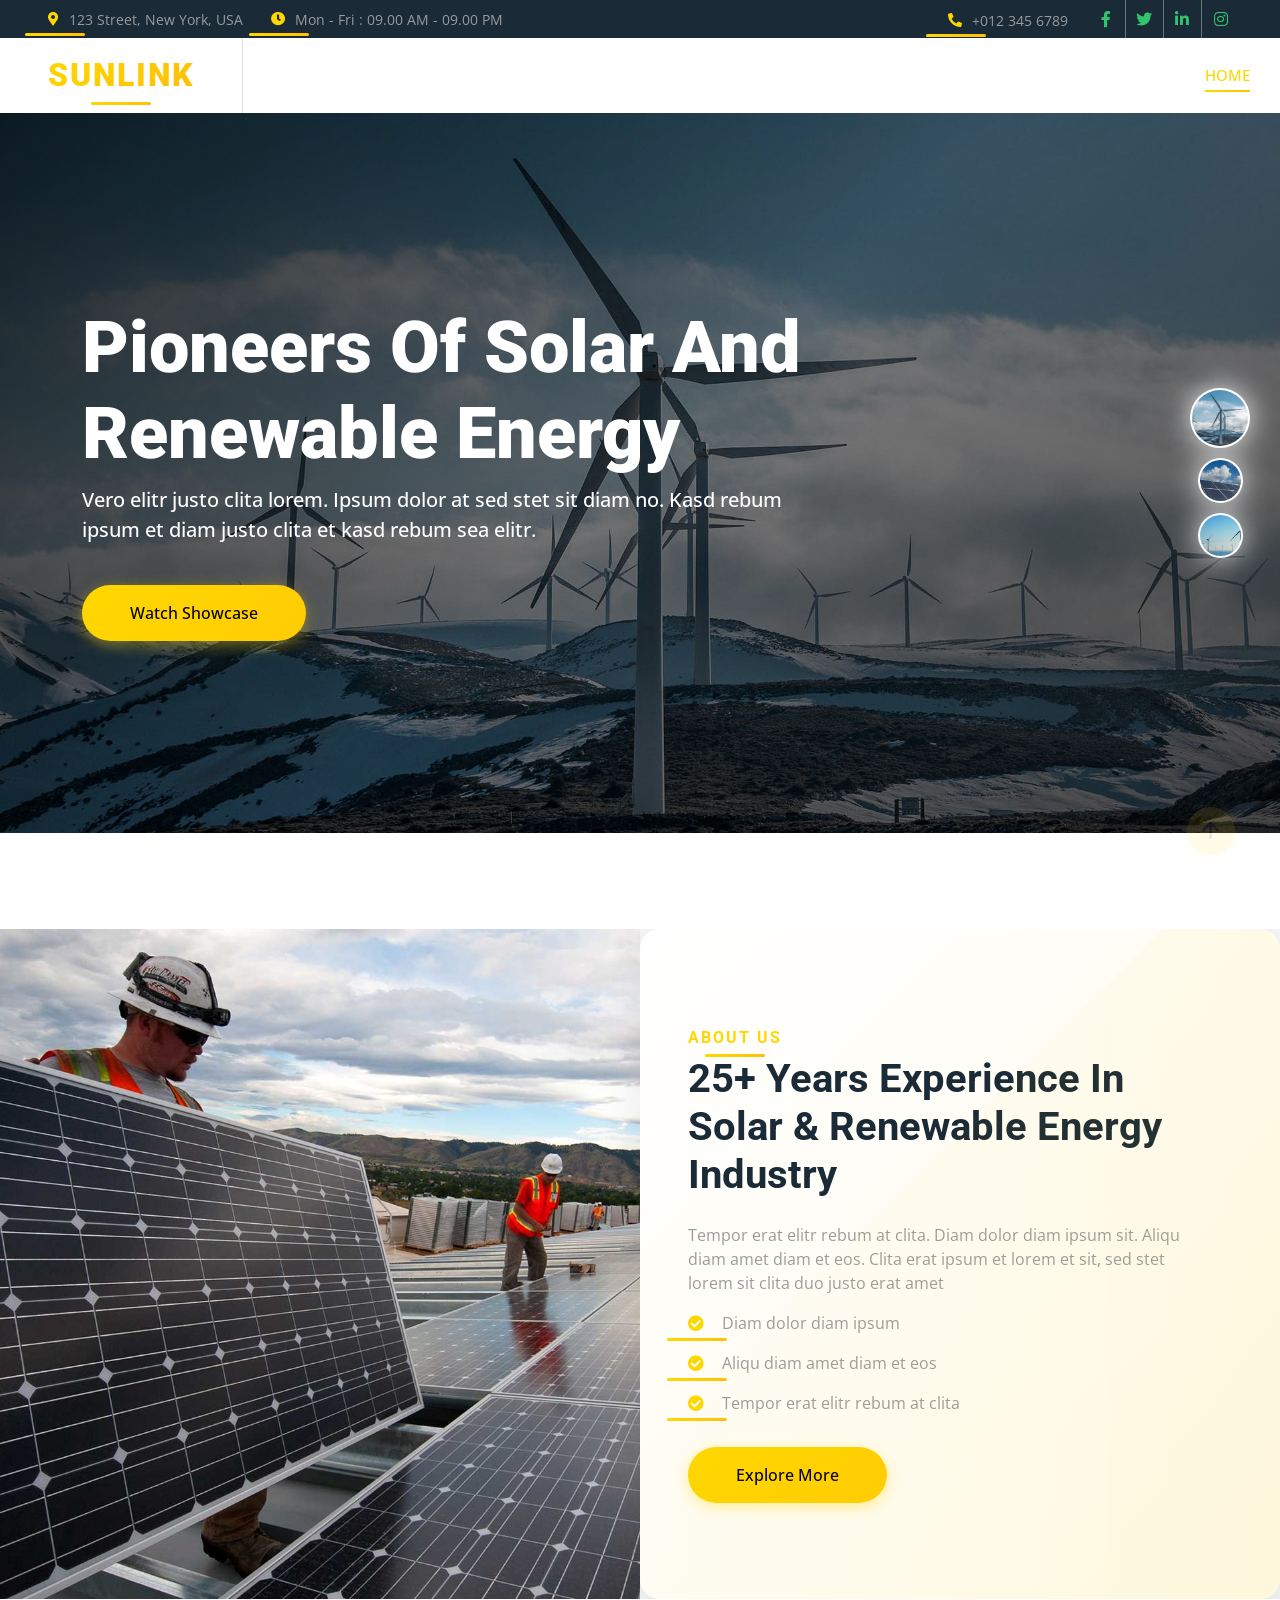
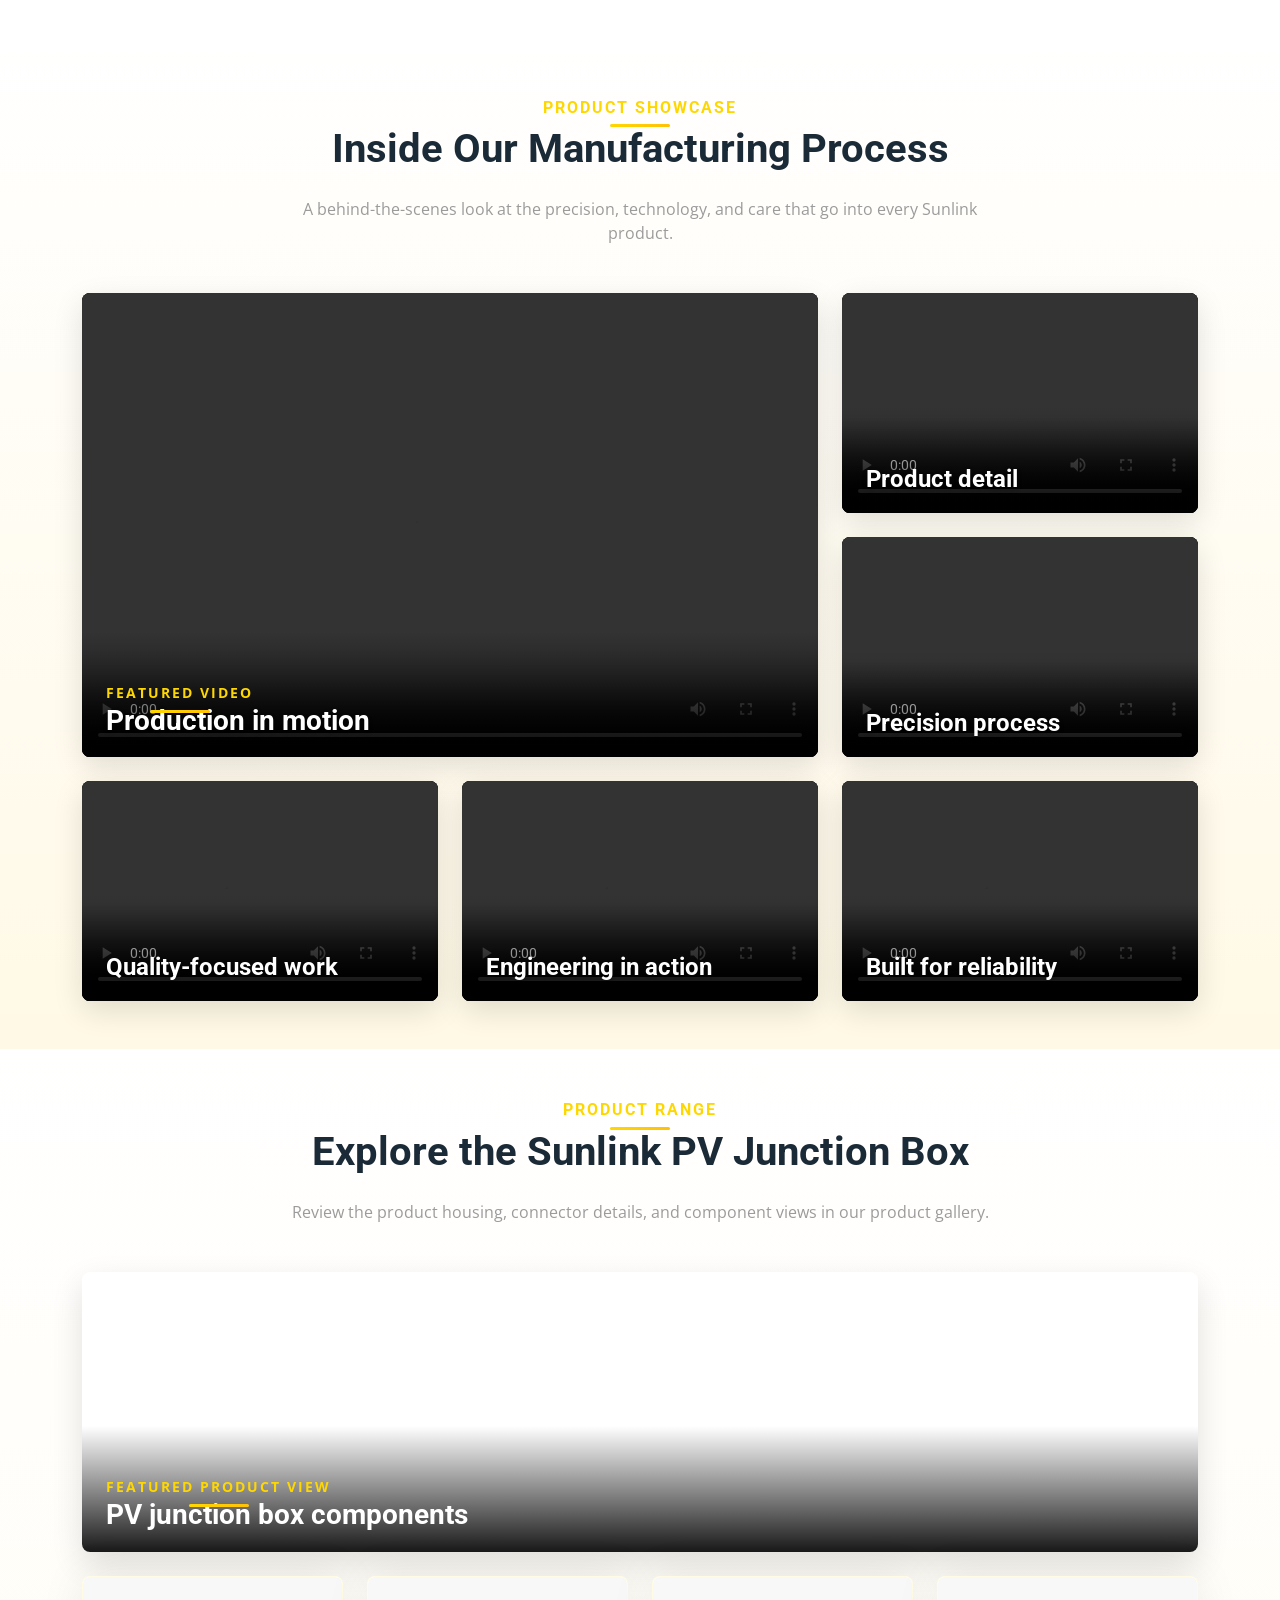
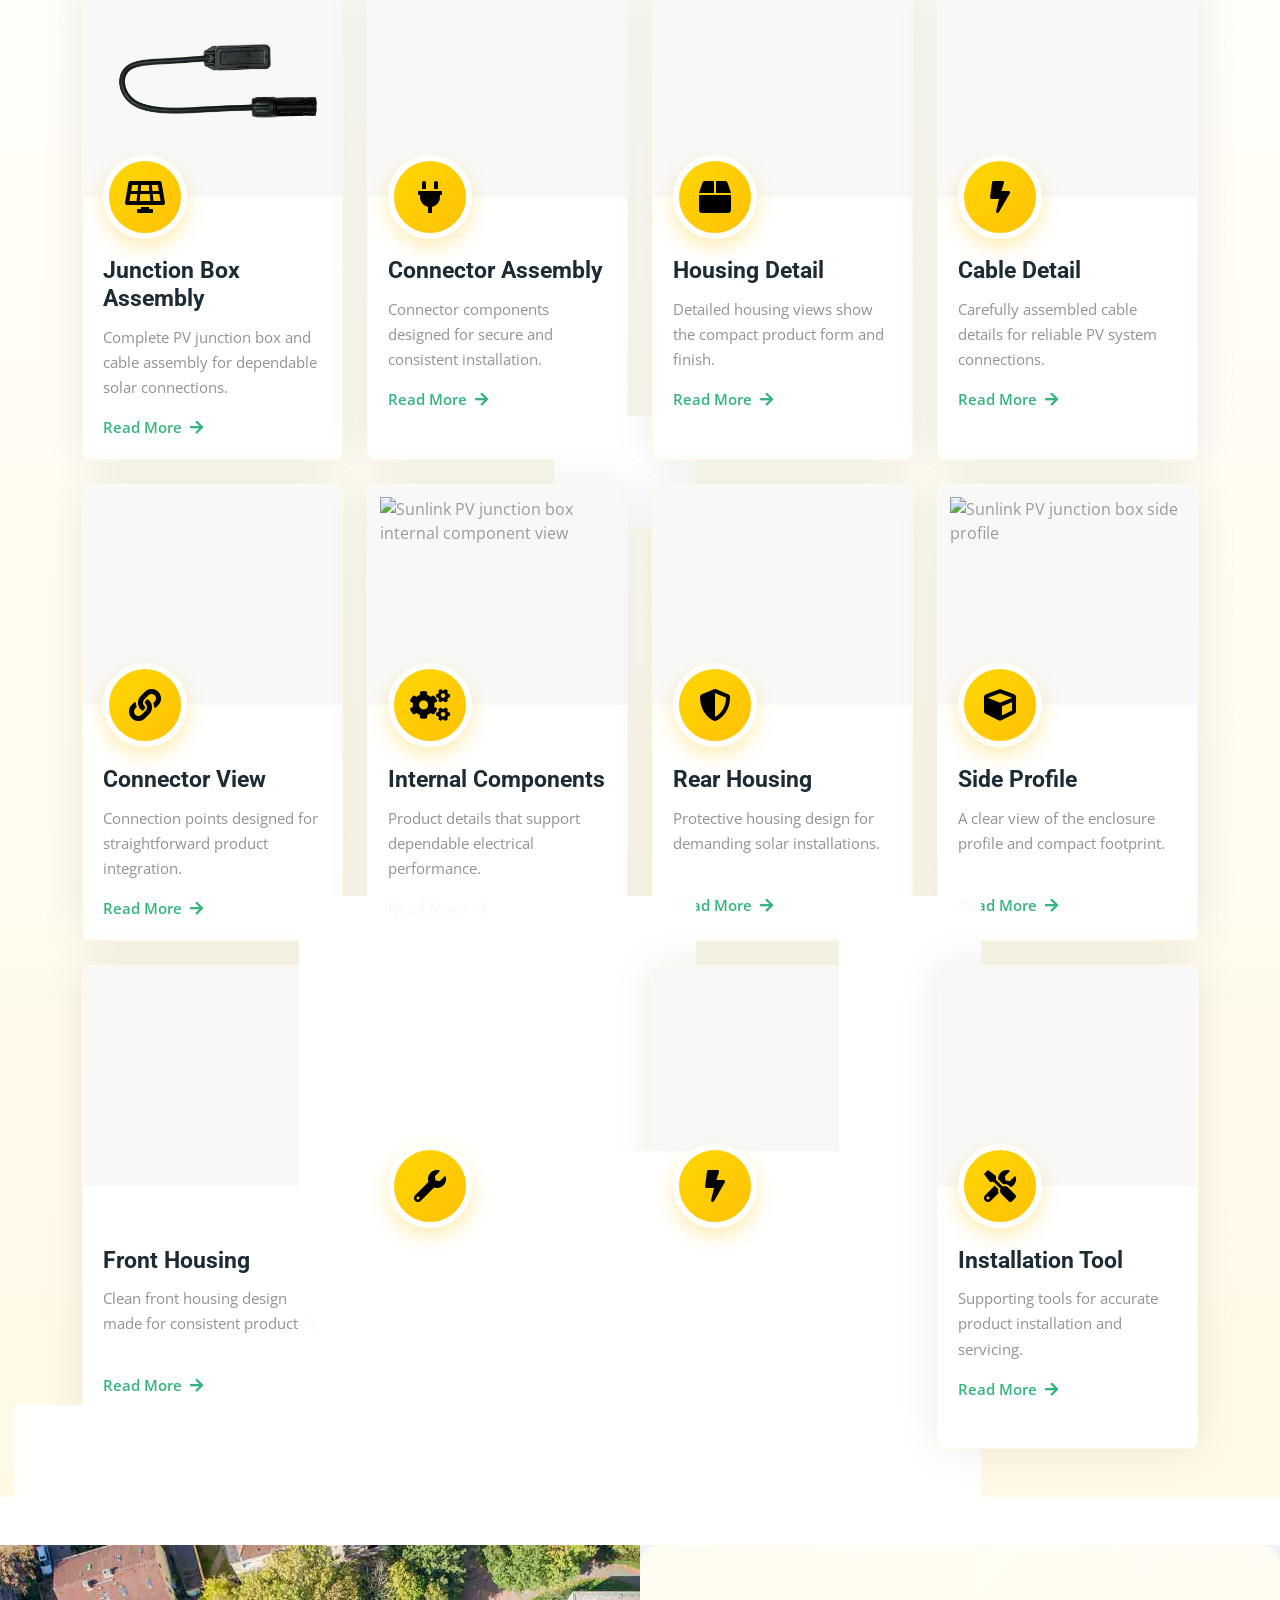
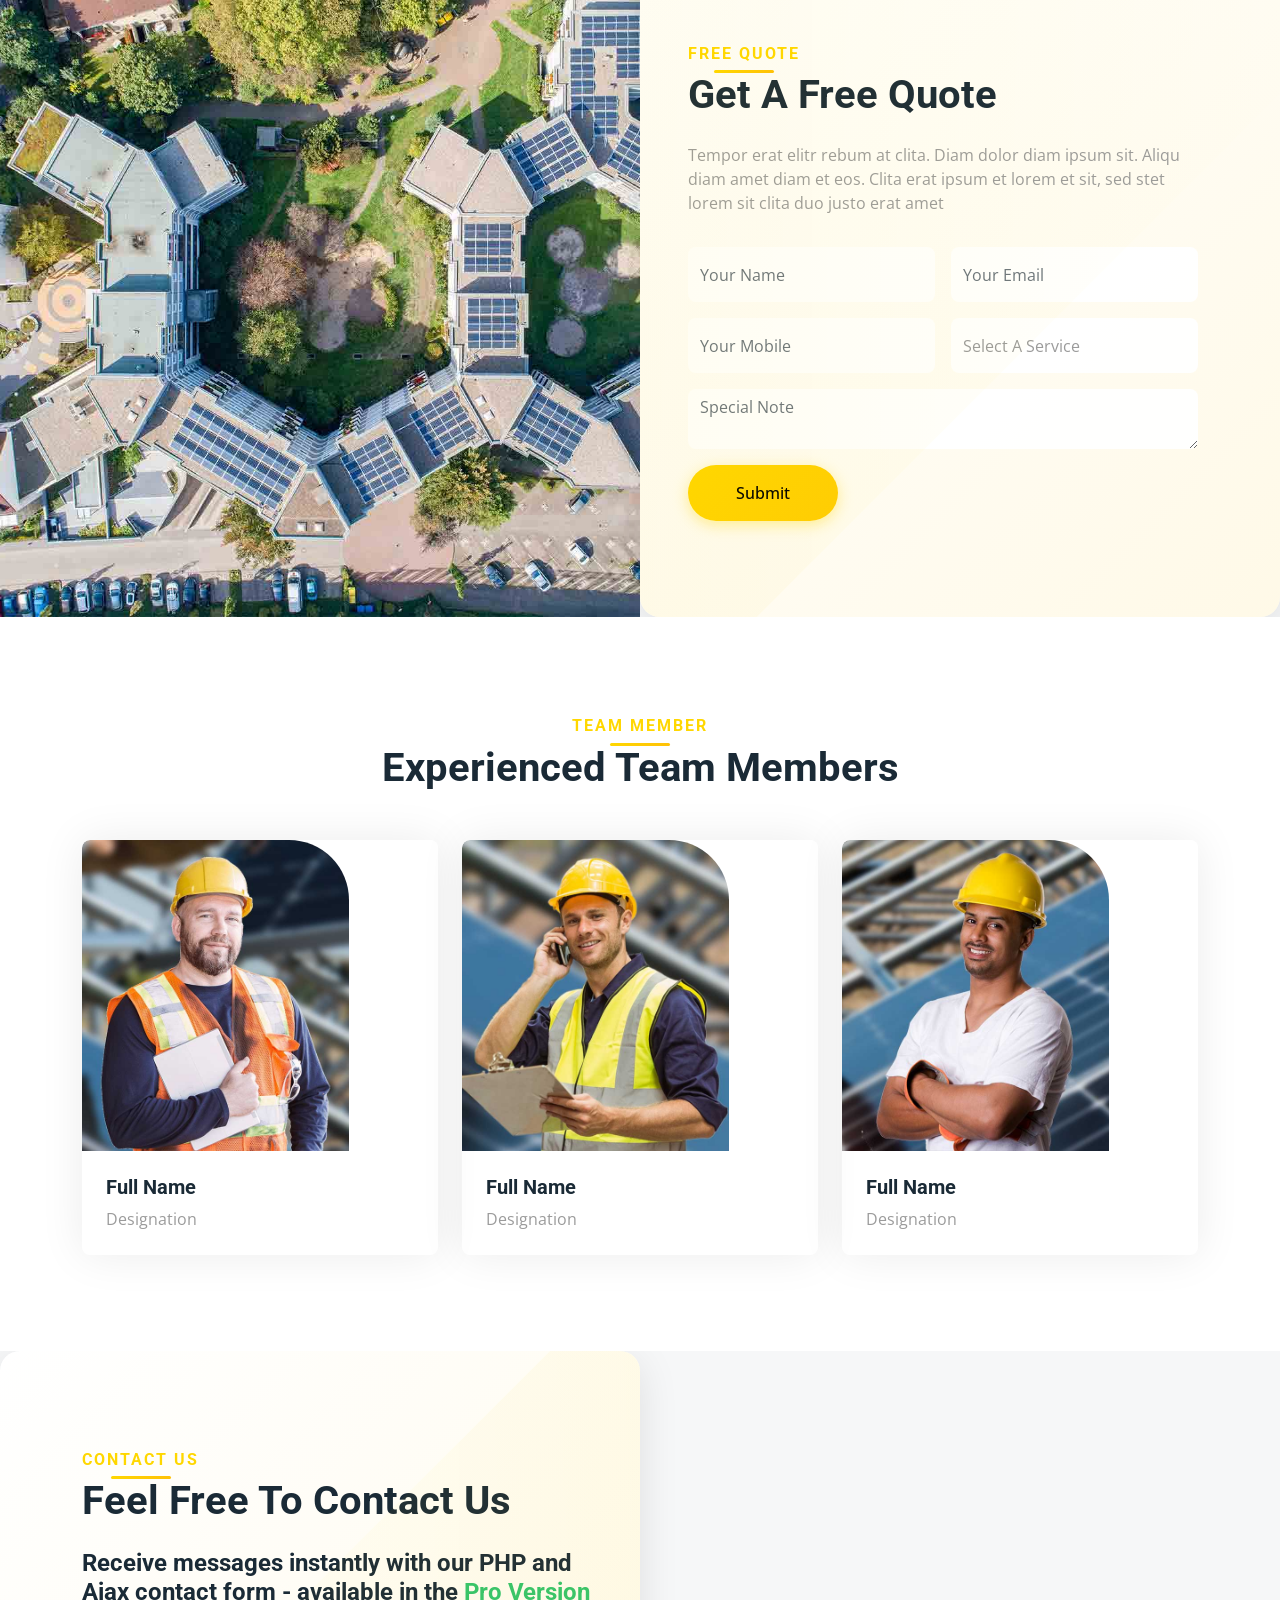
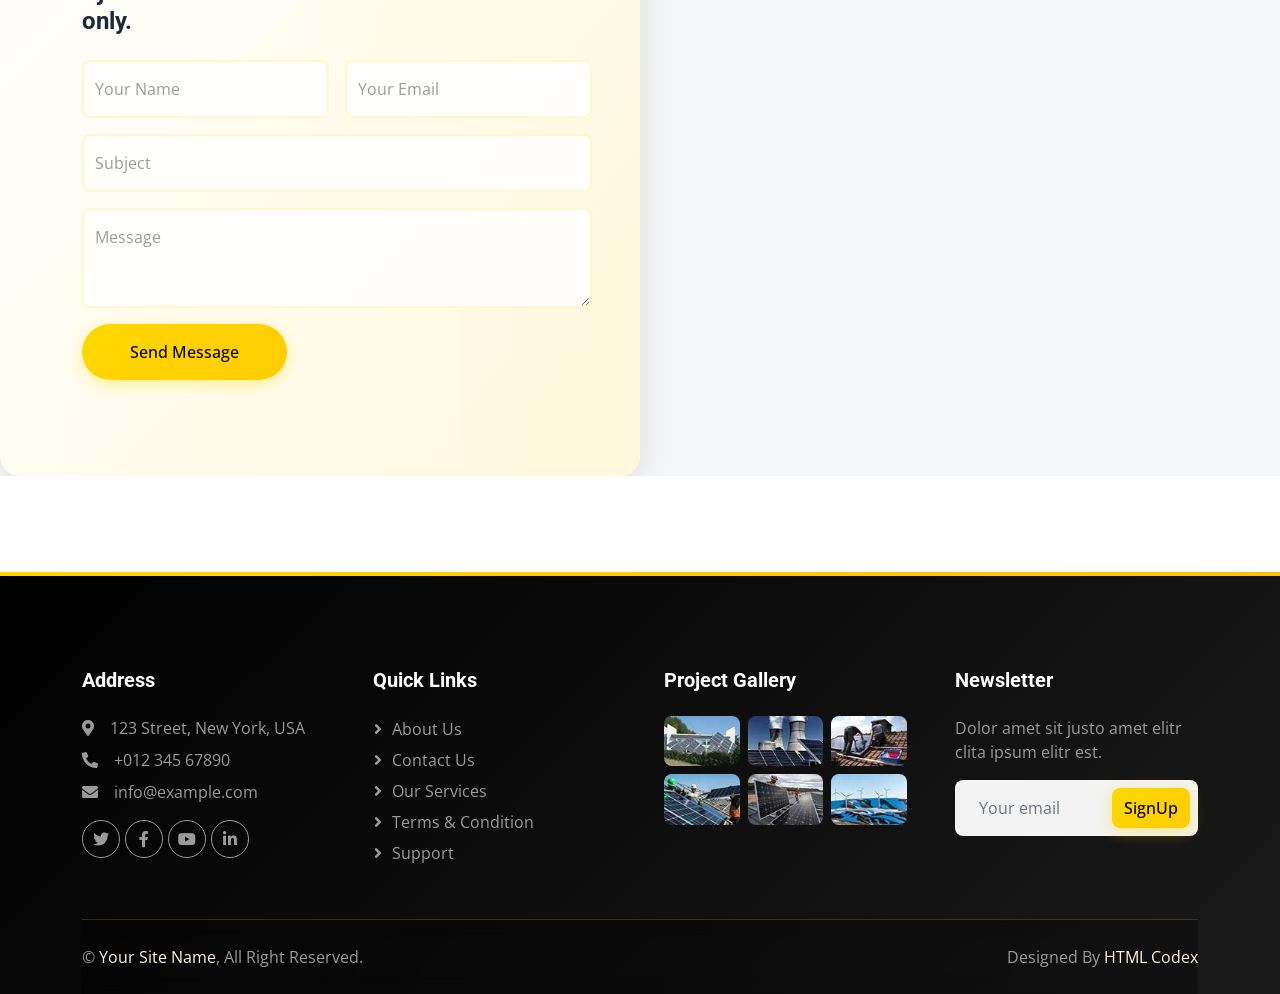
==== commit 82869b8b: "add new images" ====
--- a/index.html
+++ b/index.html
@@ -82,11 +82,11 @@
         <div class="collapse navbar-collapse" id="navbarCollapse">
             <div class="navbar-nav ms-auto p-4 p-lg-0">
                 <a href="index.html" class="nav-item nav-link active">Home</a>
-                <a href="about.html" class="nav-item nav-link">About</a>
+                <!-- <a href="about.html" class="nav-item nav-link">About</a>
                 <a href="service.html" class="nav-item nav-link">Service</a>
                 <a href="quote.html" class="nav-item nav-link">Quote</a>
                 <a href="team.html" class="nav-item nav-link">Team</a>
-                <a href="contact.html" class="nav-item nav-link">Contact</a>
+                <a href="contact.html" class="nav-item nav-link">Contact</a> -->
             </div>
         </div>
     </nav>
@@ -253,8 +253,104 @@
     </section>
     <!-- Video Showcase End -->
 
-
-    <!-- Service Start -->
+    <!-- Product Showcase Start -->
+    <section id="product-showcase" class="product-showcase py-5">
+        <div class="container">
+            <div class="text-center mx-auto mb-5 wow fadeInUp" data-wow-delay="0.1s" style="max-width: 700px;">
+                <h6 class="text-primary">Product Range</h6>
+                <h1 class="mb-4">Explore the Sunlink PV Junction Box</h1>
+                <p class="mb-0">Review the product housing, connector details, and component views in our product gallery.</p>
+            </div>
+            <div class="product-showcase-featured rounded overflow-hidden mb-4 wow fadeInUp" data-wow-delay="0.1s">
+                <img src="img/sunlink/004.png" alt="Sunlink PV junction box product range" loading="lazy" decoding="async">
+                <div class="product-showcase-overlay">
+                    <span class="text-primary text-uppercase small fw-bold">Featured product view</span>
+                    <h3 class="text-white mb-0">PV junction box components</h3>
+                </div>
+            </div>
+            <div class="row g-4">
+                <div class="col-6 col-md-4 col-lg-3 wow fadeInUp" data-wow-delay="0.1s">
+                    <figure class="product-image-card rounded overflow-hidden">
+                        <img src="img/sunlink/01.png" alt="Sunlink PV junction box with cable assembly" loading="lazy" decoding="async">
+                        <figcaption><span class="product-card-icon"><i class="fa fa-solar-panel"></i></span><h4>Junction Box Assembly</h4><p>Complete PV junction box and cable assembly for dependable solar connections.</p><a href="junction-box.html">Read More<i class="fa fa-arrow-right ms-2"></i></a></figcaption>
+                    </figure>
+                </div>
+                <div class="col-6 col-md-4 col-lg-3 wow fadeInUp" data-wow-delay="0.15s">
+                    <figure class="product-image-card rounded overflow-hidden">
+                        <img src="img/sunlink/02.png" alt="Sunlink PV junction box connector assembly" loading="lazy" decoding="async">
+                        <figcaption><span class="product-card-icon"><i class="fa fa-plug"></i></span><h4>Connector Assembly</h4><p>Connector components designed for secure and consistent installation.</p><a href="junction-box.html">Read More<i class="fa fa-arrow-right ms-2"></i></a></figcaption>
+                    </figure>
+                </div>
+                <div class="col-6 col-md-4 col-lg-3 wow fadeInUp" data-wow-delay="0.2s">
+                    <figure class="product-image-card rounded overflow-hidden">
+                        <img src="img/sunlink/03.png" alt="Sunlink PV junction box housing detail" loading="lazy" decoding="async">
+                        <figcaption><span class="product-card-icon"><i class="fa fa-box"></i></span><h4>Housing Detail</h4><p>Detailed housing views show the compact product form and finish.</p><a href="junction-box.html">Read More<i class="fa fa-arrow-right ms-2"></i></a></figcaption>
+                    </figure>
+                </div>
+                <div class="col-6 col-md-4 col-lg-3 wow fadeInUp" data-wow-delay="0.25s">
+                    <figure class="product-image-card rounded overflow-hidden">
+                        <img src="img/sunlink/05.png" alt="Sunlink PV junction box cable detail" loading="lazy" decoding="async">
+                        <figcaption><span class="product-card-icon"><i class="fa fa-bolt"></i></span><h4>Cable Detail</h4><p>Carefully assembled cable details for reliable PV system connections.</p><a href="junction-box.html">Read More<i class="fa fa-arrow-right ms-2"></i></a></figcaption>
+                    </figure>
+                </div>
+                <div class="col-6 col-md-4 col-lg-3 wow fadeInUp" data-wow-delay="0.1s">
+                    <figure class="product-image-card rounded overflow-hidden">
+                        <img src="img/sunlink/07.png" alt="Sunlink PV junction box connector view" loading="lazy" decoding="async">
+                        <figcaption><span class="product-card-icon"><i class="fa fa-link"></i></span><h4>Connector View</h4><p>Connection points designed for straightforward product integration.</p><a href="junction-box.html">Read More<i class="fa fa-arrow-right ms-2"></i></a></figcaption>
+                    </figure>
+                </div>
+                <div class="col-6 col-md-4 col-lg-3 wow fadeInUp" data-wow-delay="0.15s">
+                    <figure class="product-image-card rounded overflow-hidden">
+                        <img src="img/sunlink/09.png" alt="Sunlink PV junction box internal component view" loading="lazy" decoding="async">
+                        <figcaption><span class="product-card-icon"><i class="fa fa-cogs"></i></span><h4>Internal Components</h4><p>Product details that support dependable electrical performance.</p><a href="junction-box.html">Read More<i class="fa fa-arrow-right ms-2"></i></a></figcaption>
+                    </figure>
+                </div>
+                <div class="col-6 col-md-4 col-lg-3 wow fadeInUp" data-wow-delay="0.2s">
+                    <figure class="product-image-card rounded overflow-hidden">
+                        <img src="img/sunlink/011.png" alt="Sunlink PV junction box rear housing view" loading="lazy" decoding="async">
+                        <figcaption><span class="product-card-icon"><i class="fa fa-shield-alt"></i></span><h4>Rear Housing</h4><p>Protective housing design for demanding solar installations.</p><a href="junction-box.html">Read More<i class="fa fa-arrow-right ms-2"></i></a></figcaption>
+                    </figure>
+                </div>
+                <div class="col-6 col-md-4 col-lg-3 wow fadeInUp" data-wow-delay="0.25s">
+                    <figure class="product-image-card rounded overflow-hidden">
+                        <img src="img/sunlink/012.png" alt="Sunlink PV junction box side profile" loading="lazy" decoding="async">
+                        <figcaption><span class="product-card-icon"><i class="fa fa-cube"></i></span><h4>Side Profile</h4><p>A clear view of the enclosure profile and compact footprint.</p><a href="junction-box.html">Read More<i class="fa fa-arrow-right ms-2"></i></a></figcaption>
+                    </figure>
+                </div>
+                <div class="col-6 col-md-4 col-lg-3 wow fadeInUp" data-wow-delay="0.1s">
+                    <figure class="product-image-card rounded overflow-hidden">
+                        <img src="img/sunlink/013.png" alt="Sunlink PV junction box front housing view" loading="lazy" decoding="async">
+                        <figcaption><span class="product-card-icon"><i class="fa fa-th-large"></i></span><h4>Front Housing</h4><p>Clean front housing design made for consistent product fit.</p><a href="junction-box.html">Read More<i class="fa fa-arrow-right ms-2"></i></a></figcaption>
+                    </figure>
+                </div>
+                <div class="col-6 col-md-4 col-lg-3 wow fadeInUp" data-wow-delay="0.15s">
+                    <figure class="product-image-card rounded overflow-hidden">
+                        <img src="img/sunlink/014.png" alt="Sunlink PV junction box connector component" loading="lazy" decoding="async">
+                        <figcaption><span class="product-card-icon"><i class="fa fa-wrench"></i></span><h4>Connector Component</h4><p>Connector hardware supporting efficient assembly and maintenance.</p><a href="junction-box.html">Read More<i class="fa fa-arrow-right ms-2"></i></a></figcaption>
+                    </figure>
+                </div>
+                <div class="col-6 col-md-4 col-lg-3 wow fadeInUp" data-wow-delay="0.2s">
+                    <figure class="product-image-card rounded overflow-hidden">
+                        <img src="img/sunlink/016.png" alt="Sunlink PV junction box cable connector" loading="lazy" decoding="async">
+                        <figcaption><span class="product-card-icon"><i class="fa fa-bolt"></i></span><h4>Cable Connector</h4><p>Connector detail for stable and practical cable routing.</p><a href="junction-box.html">Read More<i class="fa fa-arrow-right ms-2"></i></a></figcaption>
+                    </figure>
+                </div>
+                <div class="col-6 col-md-4 col-lg-3 wow fadeInUp" data-wow-delay="0.25s">
+                    <figure class="product-image-card rounded overflow-hidden">
+                        <img src="img/sunlink/017.png" alt="Sunlink PV junction box installation tool" loading="lazy" decoding="async">
+                        <figcaption><span class="product-card-icon"><i class="fa fa-tools"></i></span><h4>Installation Tool</h4><p>Supporting tools for accurate product installation and servicing.</p><a href="junction-box.html">Read More<i class="fa fa-arrow-right ms-2"></i></a></figcaption>
+                    </figure>
+                </div>
+            </div>
+        </div>
+    </section>
+    <!-- Product Showcase End -->
+
+
+    <!--
+        Services section temporarily disabled.
+        Product cards above now provide the homepage product showcase.
+        Service section content:
     <div class="container-xxl py-5">
         <div class="container">
             <div class="text-center mx-auto mb-5 wow fadeInUp" data-wow-delay="0.1s" style="max-width: 600px;">
@@ -343,7 +439,8 @@
             </div>
         </div>
     </div>
-    <!-- Service End -->
+        End service section content.
+    -->
 
 
     <!-- Quote Start -->
--- a/css/style.css
+++ b/css/style.css
@@ -1176,4 +1176,145 @@
     .showcase-video-featured .showcase-video {
         min-height: 240px;
     }
+}
+
+.product-showcase {
+    background: linear-gradient(180deg, #fff 0%, var(--light) 100%);
+}
+
+.product-showcase-featured {
+    position: relative;
+    min-height: 230px;
+    background: #fff;
+    box-shadow: 0 12px 32px rgba(0, 0, 0, 0.12);
+}
+
+.product-showcase-featured img {
+    display: block;
+    width: 100%;
+    height: 280px;
+    object-fit: cover;
+}
+
+.product-showcase-overlay {
+    position: absolute;
+    right: 0;
+    bottom: 0;
+    left: 0;
+    padding: 3rem 1.5rem 1.25rem;
+    background: linear-gradient(transparent, rgba(0, 0, 0, 0.9));
+}
+
+.product-image-card {
+    position: relative;
+    height: 100%;
+    margin: 0;
+    overflow: visible;
+    background: rgba(255, 255, 255, 0.95);
+    border: 1px solid rgba(255, 215, 0, 0.1);
+    box-shadow: 0 0 45px rgba(0, 0, 0, 0.08);
+    backdrop-filter: blur(10px);
+    transition: transform 0.4s cubic-bezier(0.175, 0.885, 0.32, 1.275), box-shadow 0.4s ease;
+}
+
+.product-image-card:hover {
+    transform: translateY(-15px) scale(1.02);
+    border-color: var(--primary);
+    box-shadow: 0 20px 50px rgba(255, 215, 0, 0.3);
+}
+
+.product-image-card img {
+    display: block;
+    width: 100%;
+    height: 220px;
+    padding: 0.75rem;
+    object-fit: contain;
+    background: #f8f8f8;
+    border-radius: 0.375rem 0.375rem 0 0;
+}
+ 
+
+.product-image-card figcaption {
+    position: relative;
+    min-height: 210px;
+    padding: 3.8rem 1.25rem 1.25rem;
+    color: var(--dark);
+    font-size: 0.95rem;
+    font-weight: 400;
+    background: #fff;
+    border-radius: 0 0 0.375rem 0.375rem;
+}
+
+.product-card-icon {
+    position: absolute;
+    top: -42px;
+    left: 1.25rem;
+    width: 84px;
+    height: 84px;
+    display: flex;
+    align-items: center;
+    justify-content: center;
+    color: var(--dark);
+    font-size: 2rem;
+    background: linear-gradient(135deg, #FFD700 0%, #FFC107 100%);
+    border: 6px solid #fff;
+    border-radius: 50%;
+    box-shadow: 0 8px 20px rgba(255, 193, 7, 0.3);
+}
+
+.product-image-card figcaption h4 {
+    margin-bottom: 0.75rem;
+    color: #1d2b34;
+    font-size: 1.45rem;
+    font-weight: 700;
+}
+
+.product-image-card figcaption p {
+    min-height: 72px;
+    margin-bottom: 1rem;
+    color: #929292;
+    line-height: 1.65;
+}
+
+.product-image-card figcaption a {
+    color: #36b37e;
+    font-weight: 600;
+    text-decoration: none;
+}
+
+.product-image-card figcaption a:hover {
+    color: #218b5e;
+}
+
+@media (max-width: 575.98px) {
+    .product-showcase-featured img {
+        height: 180px;
+    }
+
+    .product-image-card img {
+        height: 140px;
+        padding: 0.5rem;
+    }
+
+    .product-image-card figcaption {
+        min-height: 220px;
+        padding: 3.4rem 0.9rem 1rem;
+        font-size: 0.8rem;
+    }
+
+    .product-card-icon {
+        top: -34px;
+        left: 0.9rem;
+        width: 68px;
+        height: 68px;
+        font-size: 1.5rem;
+    }
+
+    .product-image-card figcaption h4 {
+        font-size: 1.15rem;
+    }
+
+    .product-image-card figcaption p {
+        min-height: 0;
+    }
 }
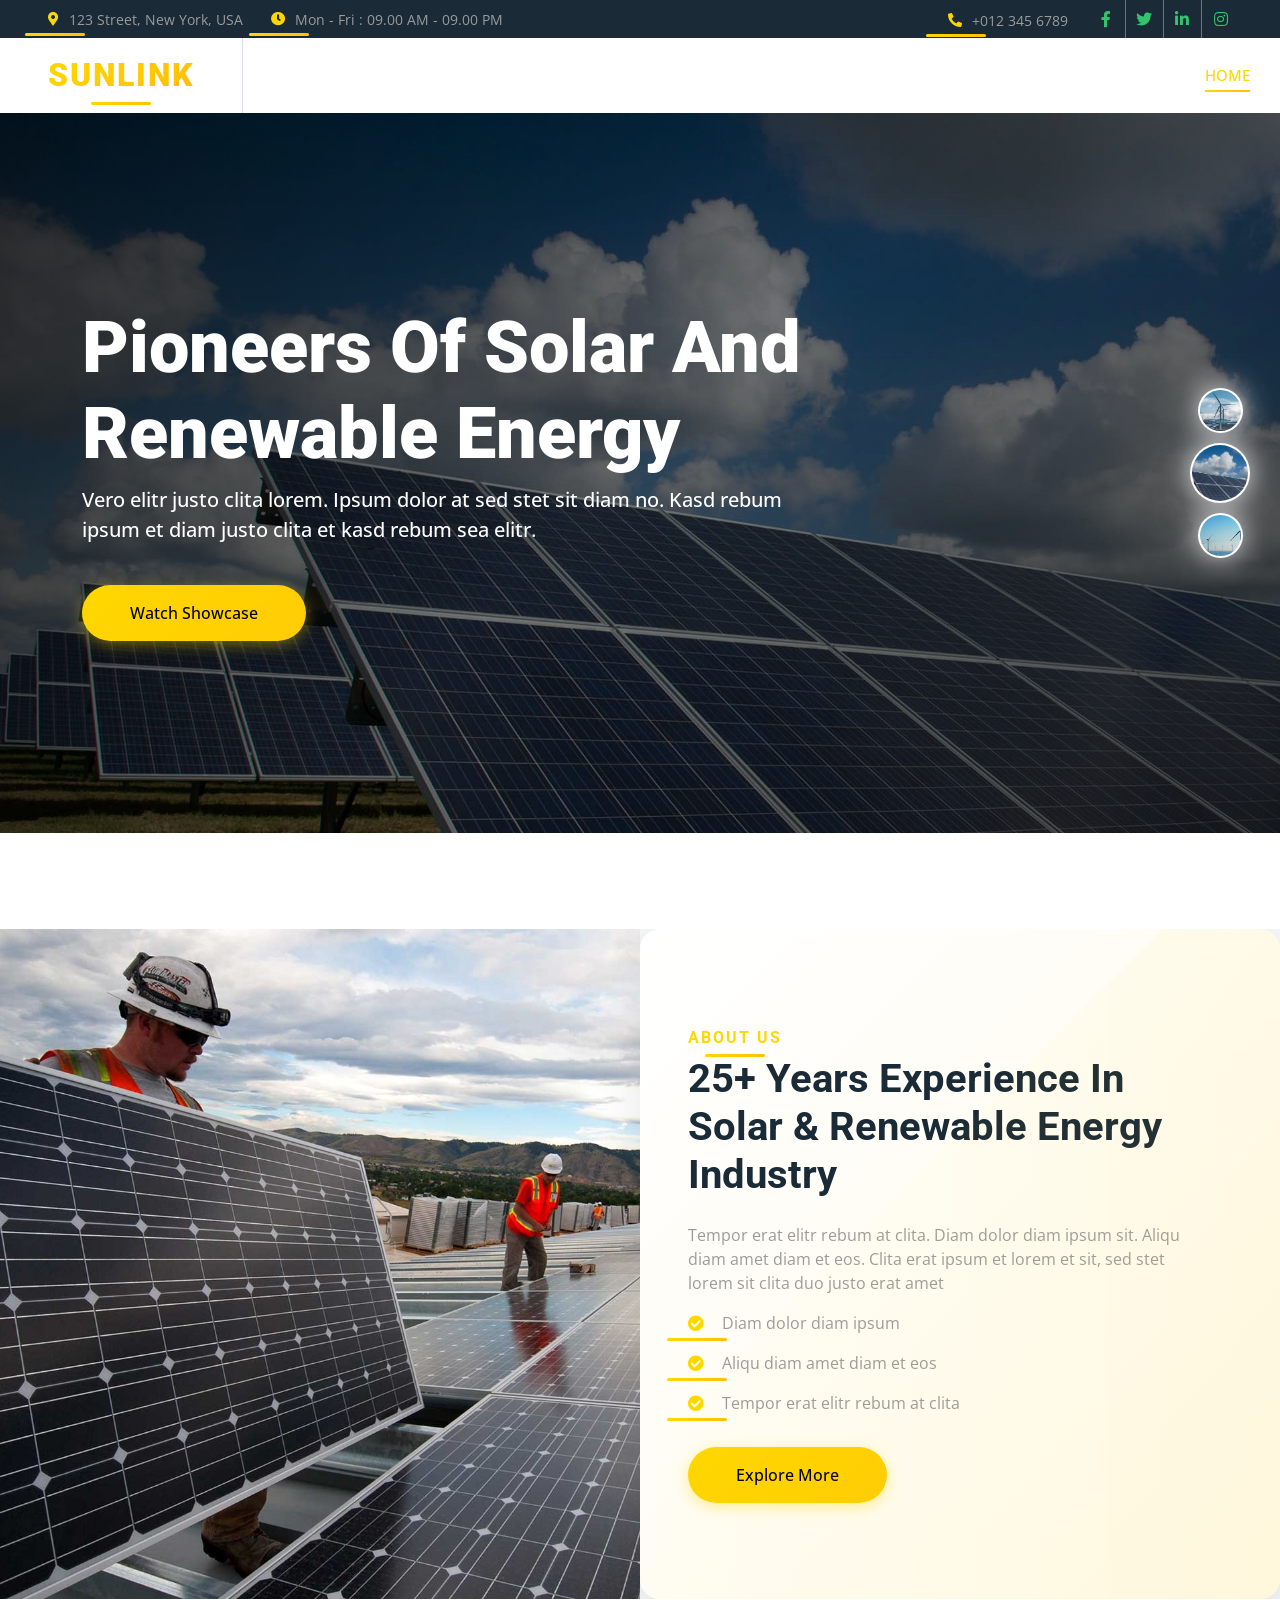
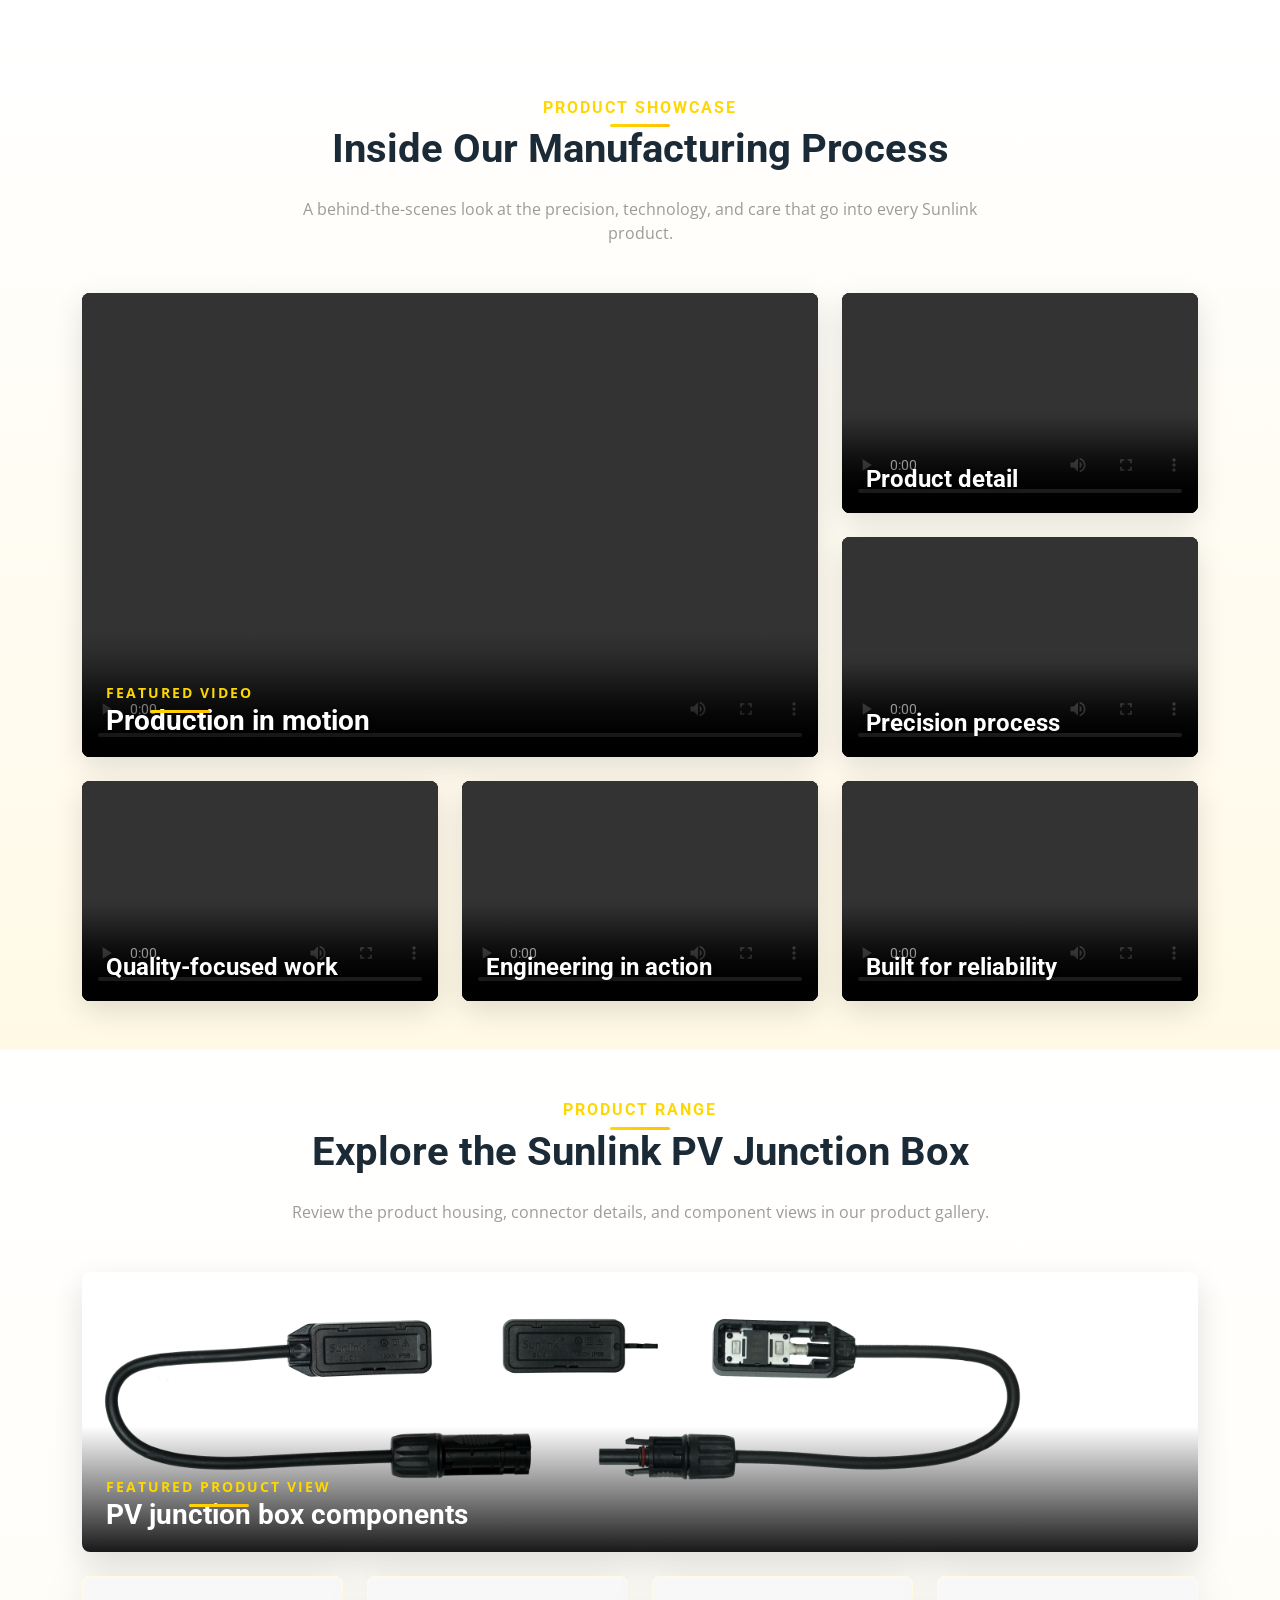
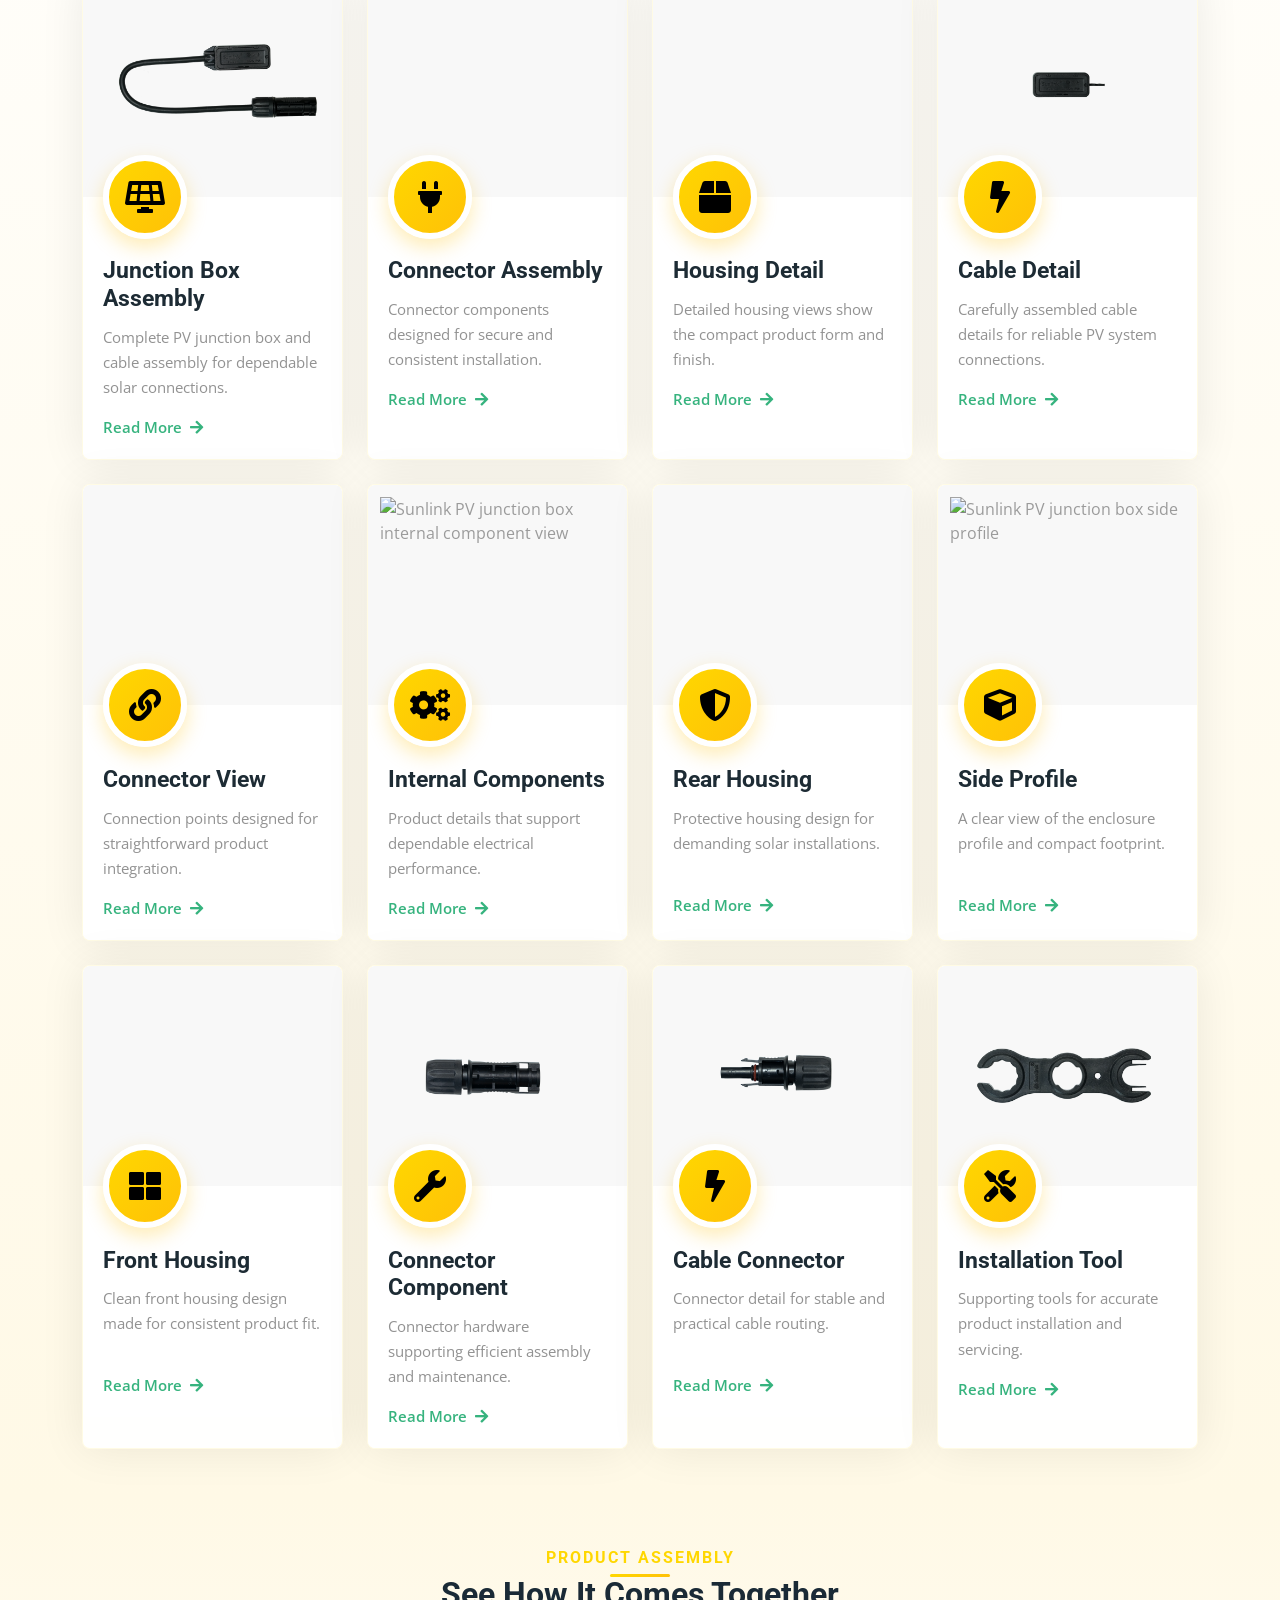
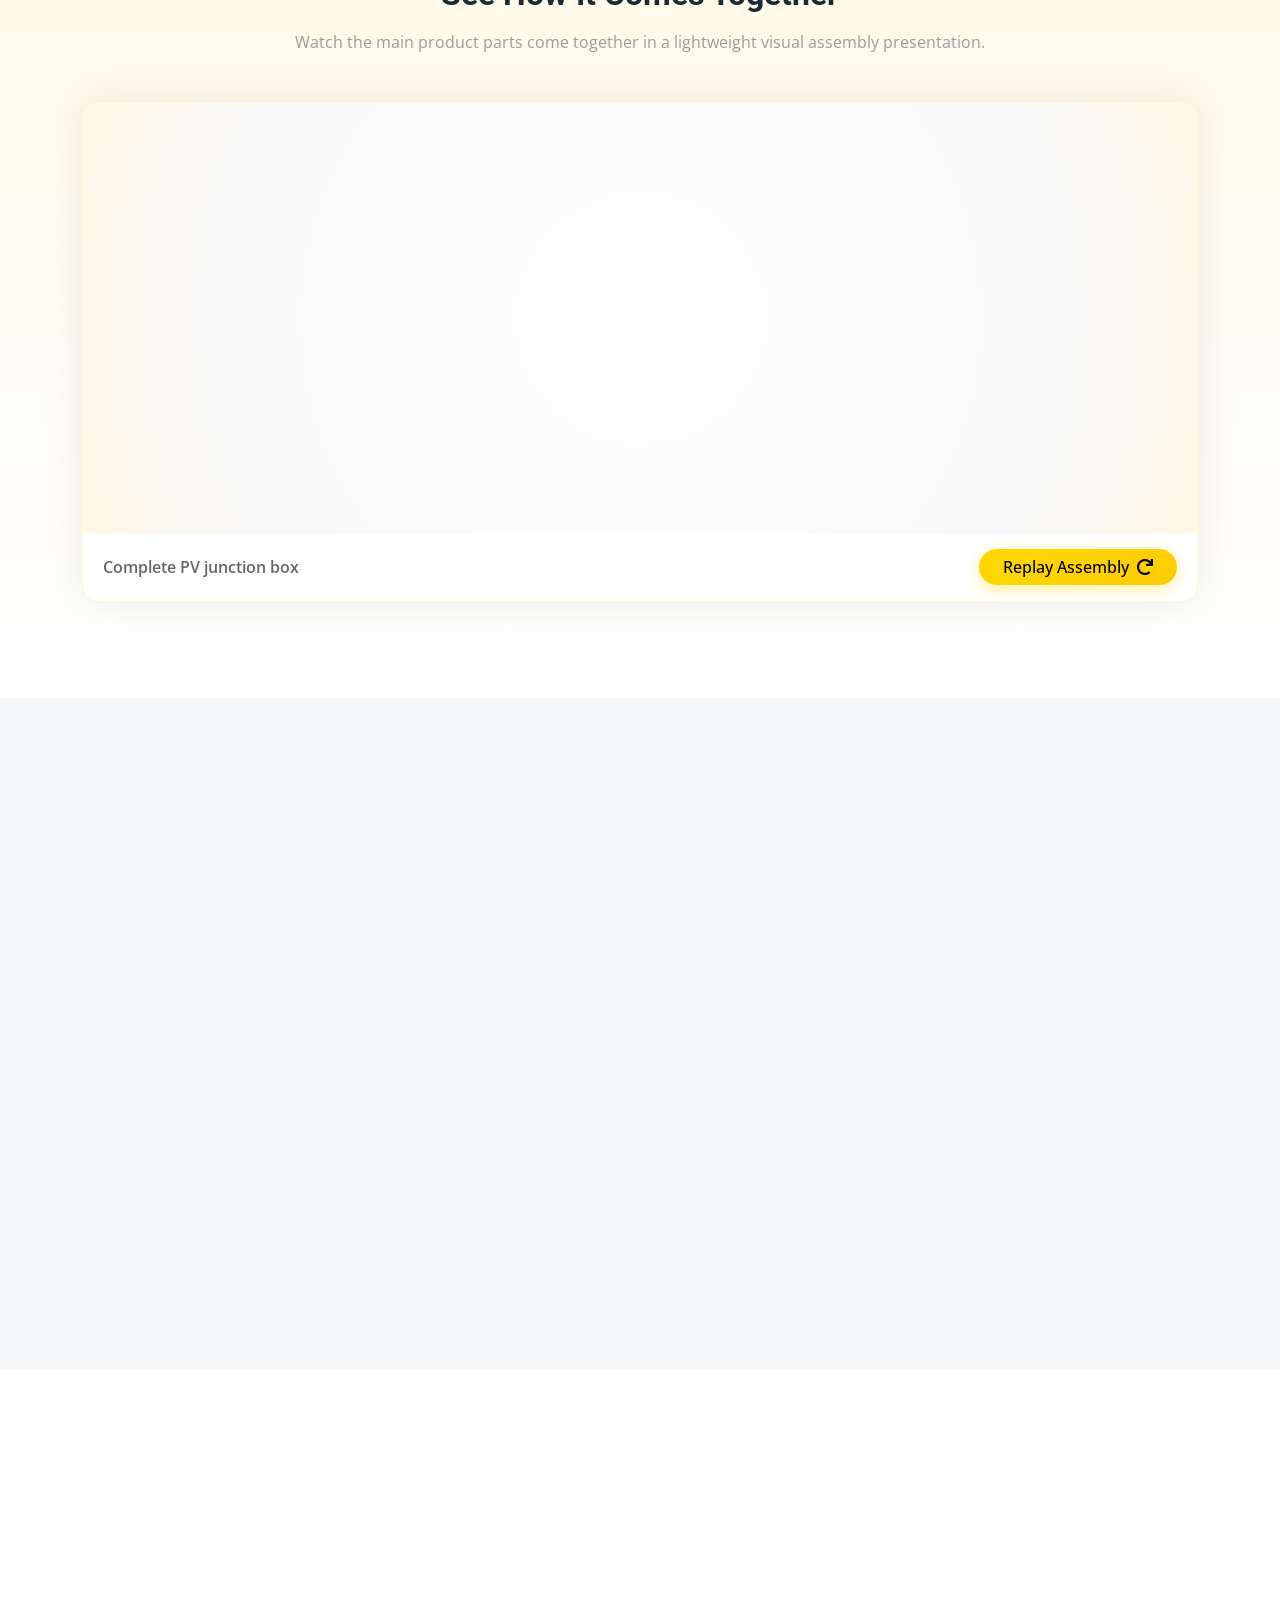
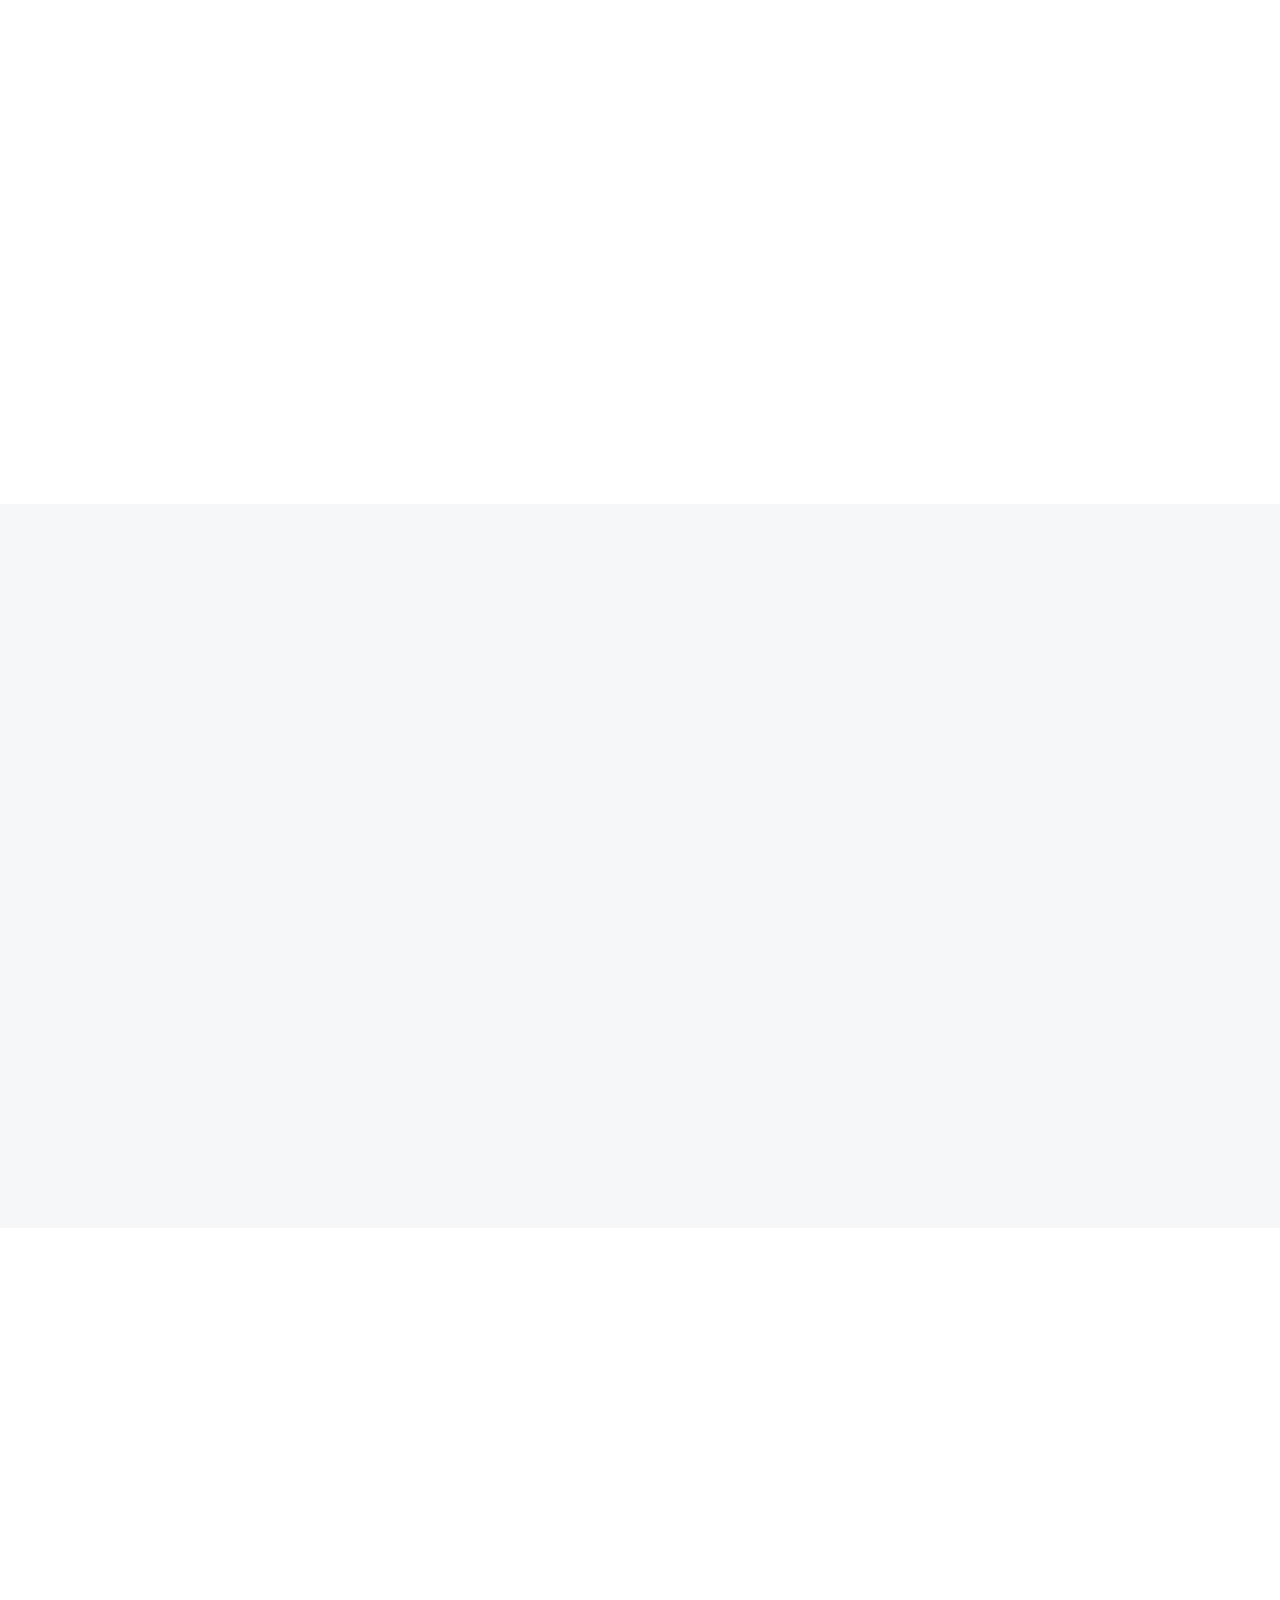
==== commit df80b152: "update" ====
--- a/index.html
+++ b/index.html
@@ -346,6 +346,33 @@
     </section>
     <!-- Product Showcase End -->
 
+    <!-- Product Assembly Animation Start -->
+    <section class="product-assembly py-5">
+        <div class="container">
+            <div class="text-center mx-auto mb-5" style="max-width: 700px;">
+                <h6 class="text-primary">Product Assembly</h6>
+                <h2 class="mb-3">See How It Comes Together</h2>
+                <p class="mb-0">Watch the main product parts come together in a lightweight visual assembly presentation.</p>
+            </div>
+            <div class="product-assembly-panel">
+                <div class="product-assembly-stage" id="product-assembly-stage" aria-label="PV junction box assembly animation">
+                    <span class="assembly-part assembly-housing"><img src="img/sunlink/09.png" alt="PV junction box housing"></span>
+                    <span class="assembly-part assembly-connector"><img src="img/sunlink/014.png" alt="PV junction box connector"></span>
+                    <span class="assembly-part assembly-cable"><img src="img/sunlink/016.png" alt="PV junction box cable connector"></span>
+                    <span class="assembly-part assembly-tool"><img src="img/sunlink/017.png" alt="PV junction box installation tool"></span>
+                    <span class="assembly-final"><img src="img/sunlink/01.png" alt="Completed Sunlink PV junction box"></span>
+                    <span class="assembly-glow"></span>
+                </div>
+                <div class="product-assembly-status">
+                    <span id="assembly-status">Assembling components...</span>
+                    <button type="button" class="btn btn-primary rounded-pill px-4" id="assembly-replay">Replay Assembly<i class="fa fa-redo ms-2"></i></button>
+                </div>
+            </div>
+        </div>
+    </section>
+    <!-- Product Assembly Animation End -->
+
+
 
     <!--
         Services section temporarily disabled.
--- a/css/style.css
+++ b/css/style.css
@@ -1317,4 +1317,166 @@
     .product-image-card figcaption p {
         min-height: 0;
     }
-}+}
+
+/*** Product Assembly Animation ***/
+.product-assembly {
+    background: linear-gradient(180deg, var(--light) 0%, #fff 100%);
+}
+
+.product-assembly-panel {
+    overflow: hidden;
+    background: #fff;
+    border: 1px solid rgba(255, 215, 0, 0.18);
+    border-radius: 1rem;
+    box-shadow: 0 0 45px rgba(0, 0, 0, 0.08);
+}
+
+.product-assembly-stage {
+    position: relative;
+    height: 430px;
+    overflow: hidden;
+    background: radial-gradient(circle, #fff 0%, #f8f8f8 72%, #fff9e6 100%);
+}
+
+.assembly-part,
+.assembly-final {
+    position: absolute;
+    display: block;
+    opacity: 0;
+    transition: opacity 0.5s ease;
+}
+
+.assembly-part img,
+.assembly-final img {
+    display: block;
+    width: 100%;
+    height: 100%;
+    object-fit: contain;
+}
+
+.assembly-housing {
+    top: 17%;
+    left: 27%;
+    width: 46%;
+    height: 55%;
+    animation: assembly-housing 7s ease-in-out infinite;
+}
+
+.assembly-connector {
+    top: 27%;
+    left: 4%;
+    width: 30%;
+    height: 30%;
+    animation: assembly-connector 7s ease-in-out infinite;
+}
+
+.assembly-cable {
+    top: 45%;
+    right: 5%;
+    width: 32%;
+    height: 27%;
+    animation: assembly-cable 7s ease-in-out infinite;
+}
+
+.assembly-tool {
+    bottom: 4%;
+    left: 37%;
+    width: 27%;
+    height: 25%;
+    animation: assembly-tool 7s ease-in-out infinite;
+}
+
+.assembly-final {
+    top: 10%;
+    left: 25%;
+    width: 50%;
+    height: 70%;
+    animation: assembly-final 7s ease-in-out infinite;
+}
+
+.assembly-glow {
+    position: absolute;
+    top: 32%;
+    left: 32%;
+    width: 36%;
+    height: 36%;
+    border-radius: 50%;
+    background: rgba(255, 215, 0, 0.25);
+    filter: blur(30px);
+    opacity: 0;
+    animation: assembly-glow 7s ease-in-out infinite;
+}
+
+.product-assembly-status {
+    display: flex;
+    align-items: center;
+    justify-content: space-between;
+    gap: 1rem;
+    padding: 1rem 1.25rem;
+    color: #666;
+    font-weight: 600;
+}
+
+@keyframes assembly-housing {
+    0%, 8% { opacity: 0; transform: translate(-120px, -80px) scale(0.7) rotate(-12deg); }
+    20%, 78% { opacity: 1; transform: translate(0) scale(1) rotate(0); }
+    92%, 100% { opacity: 0; transform: translate(0) scale(1); }
+}
+
+@keyframes assembly-connector {
+    0%, 18% { opacity: 0; transform: translate(-180px, 30px) rotate(-35deg); }
+    30%, 78% { opacity: 1; transform: translate(0) rotate(0); }
+    92%, 100% { opacity: 0; transform: translate(0) rotate(0); }
+}
+
+@keyframes assembly-cable {
+    0%, 30% { opacity: 0; transform: translate(180px, 60px) rotate(30deg); }
+    42%, 78% { opacity: 1; transform: translate(0) rotate(0); }
+    92%, 100% { opacity: 0; transform: translate(0) rotate(0); }
+}
+
+@keyframes assembly-tool {
+    0%, 42% { opacity: 0; transform: translateY(130px) scale(0.7); }
+    54%, 78% { opacity: 1; transform: translateY(0) scale(1); }
+    92%, 100% { opacity: 0; transform: translateY(0) scale(1); }
+}
+
+@keyframes assembly-final {
+    0%, 70% { opacity: 0; transform: scale(0.85); }
+    82%, 92% { opacity: 1; transform: scale(1); }
+    100% { opacity: 0; transform: scale(1); }
+}
+
+@keyframes assembly-glow {
+    0%, 72% { opacity: 0; transform: scale(0.6); }
+    84%, 92% { opacity: 1; transform: scale(1.2); }
+    100% { opacity: 0; transform: scale(1.2); }
+}
+
+.product-assembly-stage.is-replaying .assembly-part,
+.product-assembly-stage.is-replaying .assembly-final,
+.product-assembly-stage.is-replaying .assembly-glow {
+    animation-play-state: running;
+}
+
+@media (prefers-reduced-motion: reduce) {
+    .assembly-part,
+    .assembly-final,
+    .assembly-glow {
+        animation: none;
+        opacity: 1;
+        transform: none;
+    }
+}
+
+@media (max-width: 575.98px) {
+    .product-assembly-stage {
+        height: 300px;
+    }
+
+    .product-assembly-status {
+        align-items: flex-start;
+        flex-direction: column;
+    }
+}
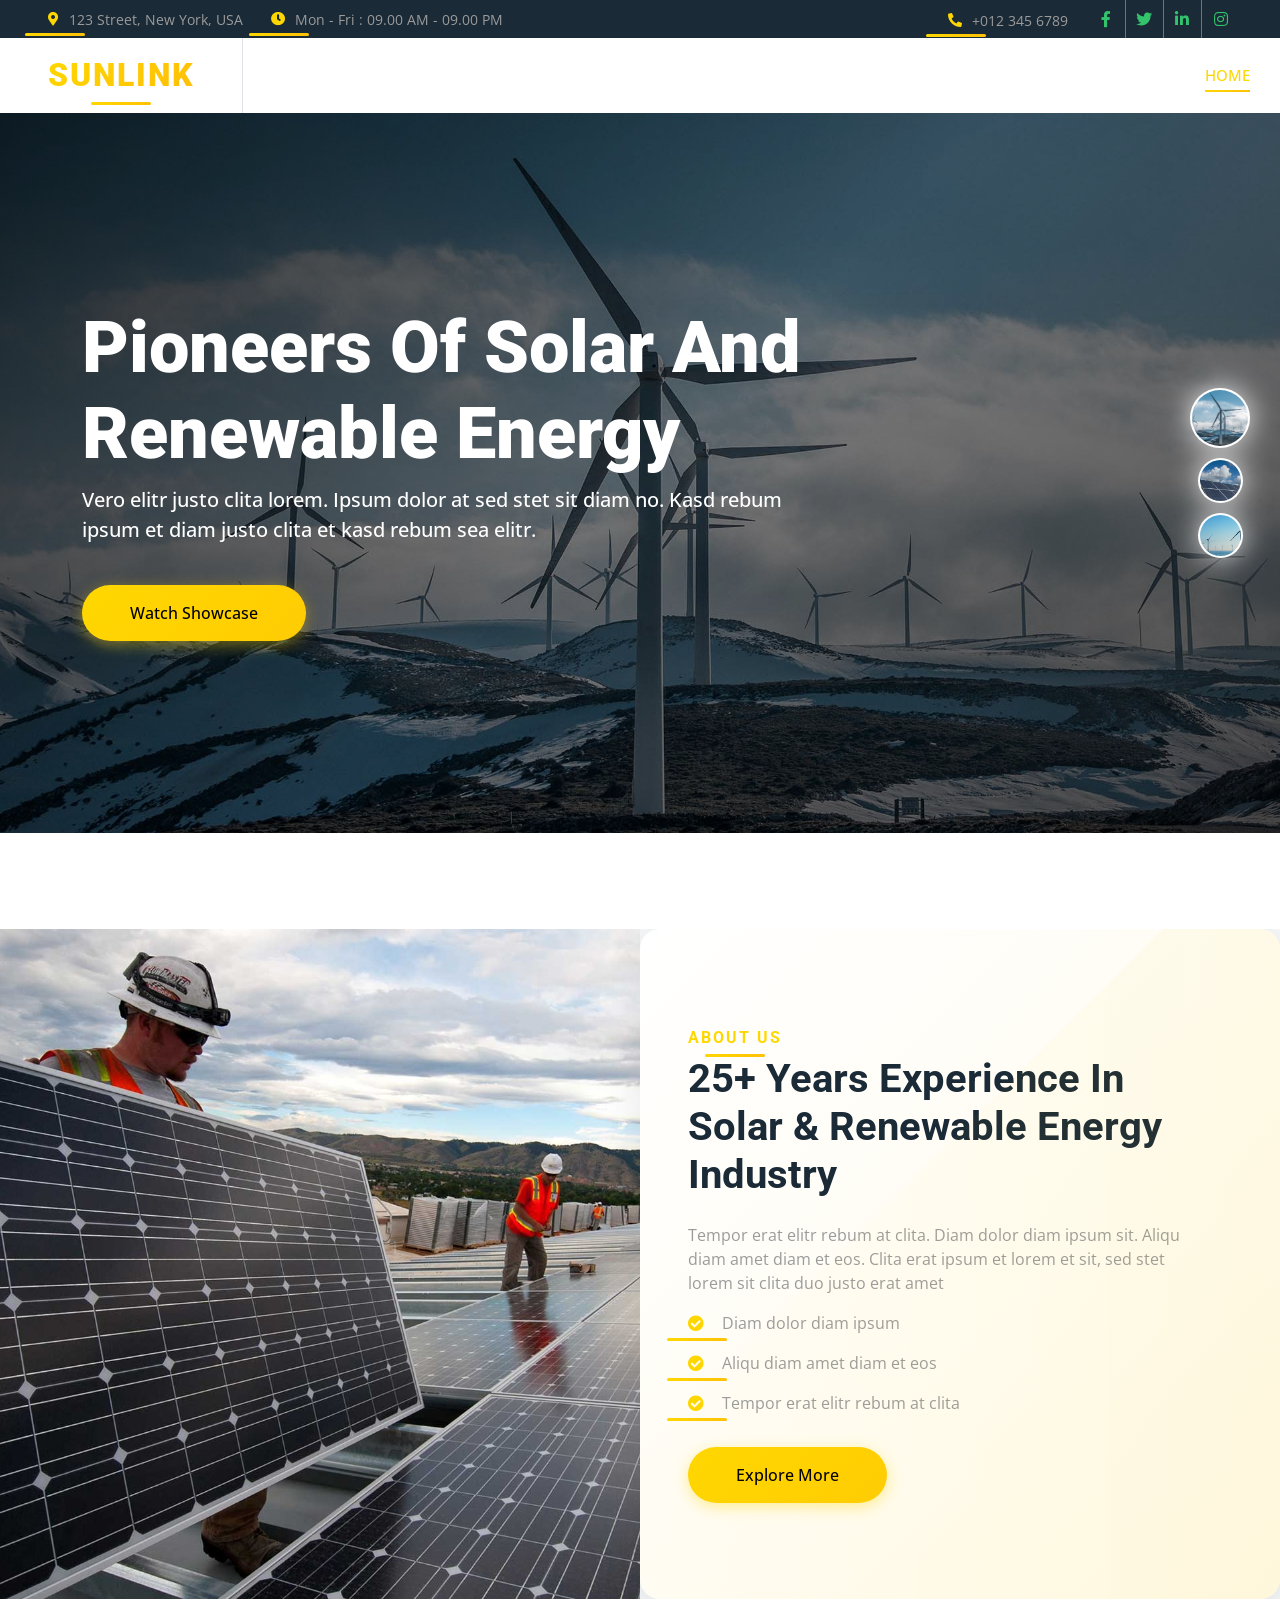
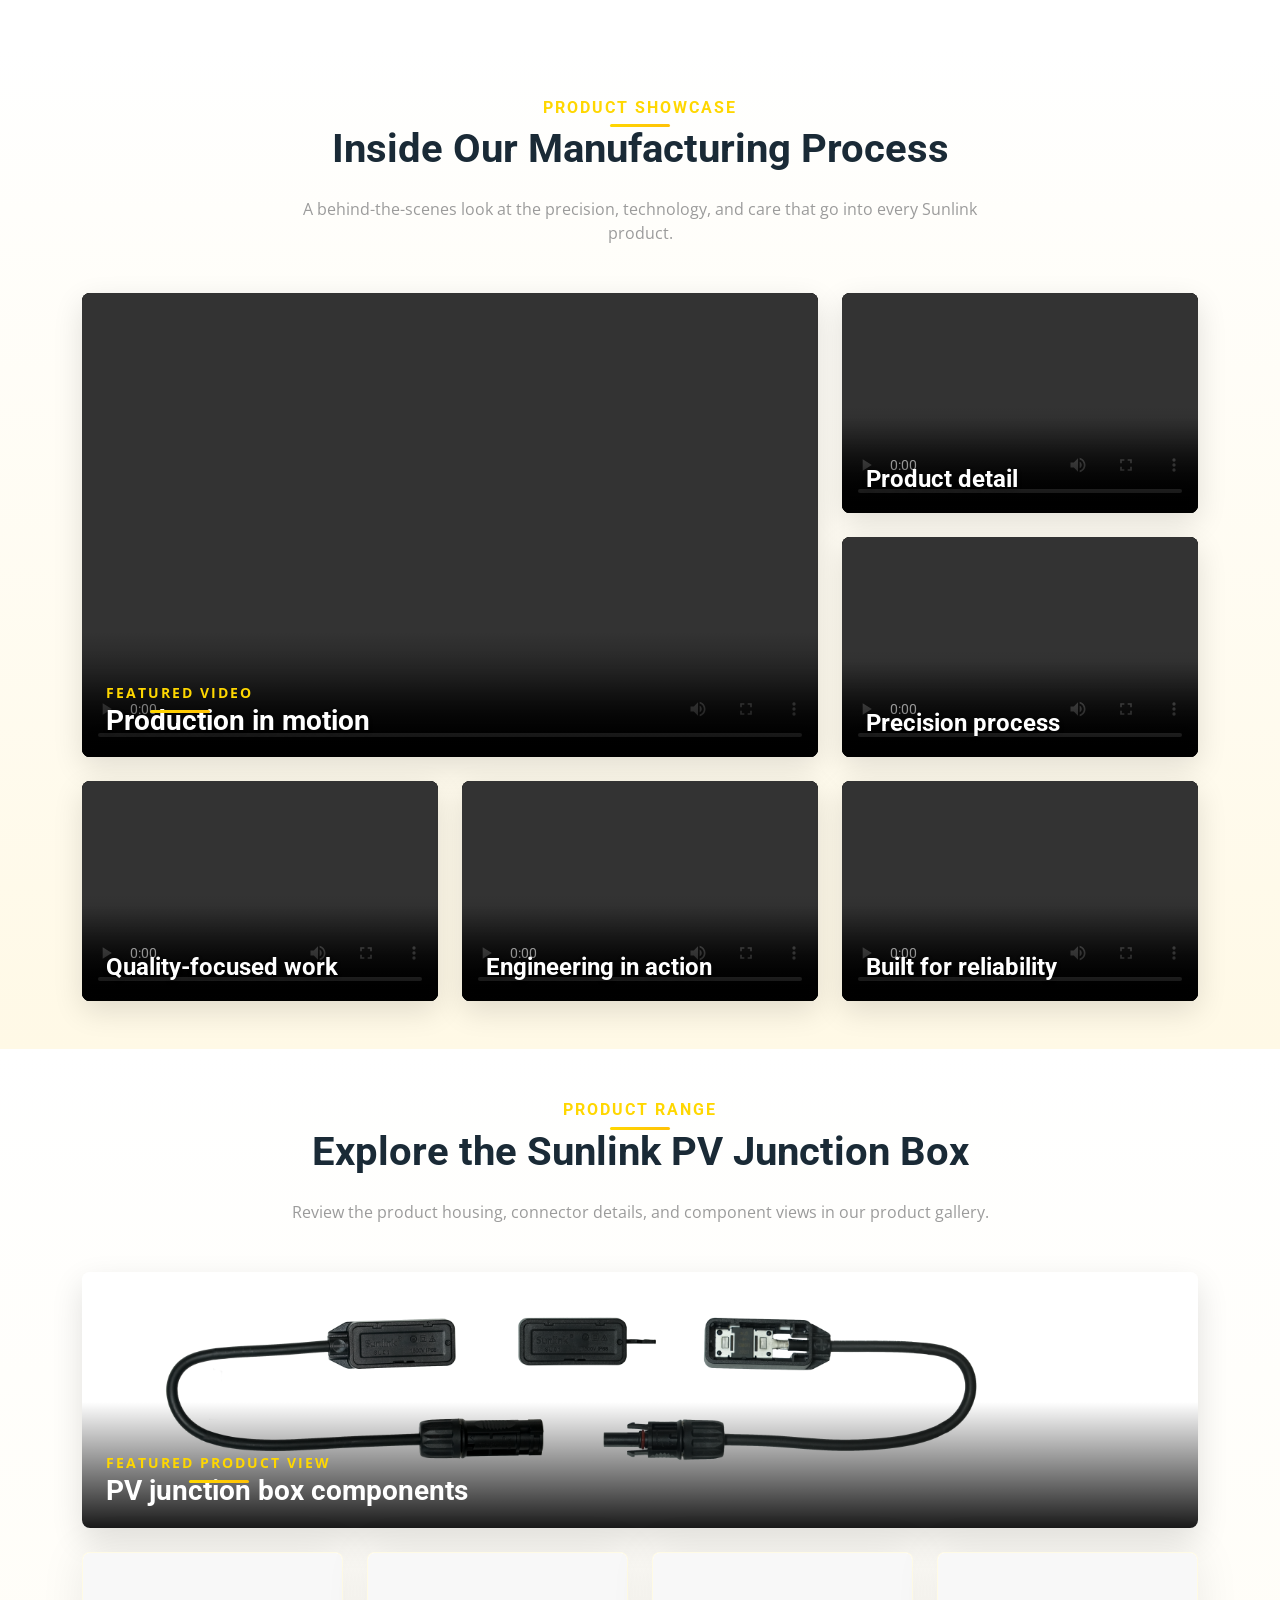
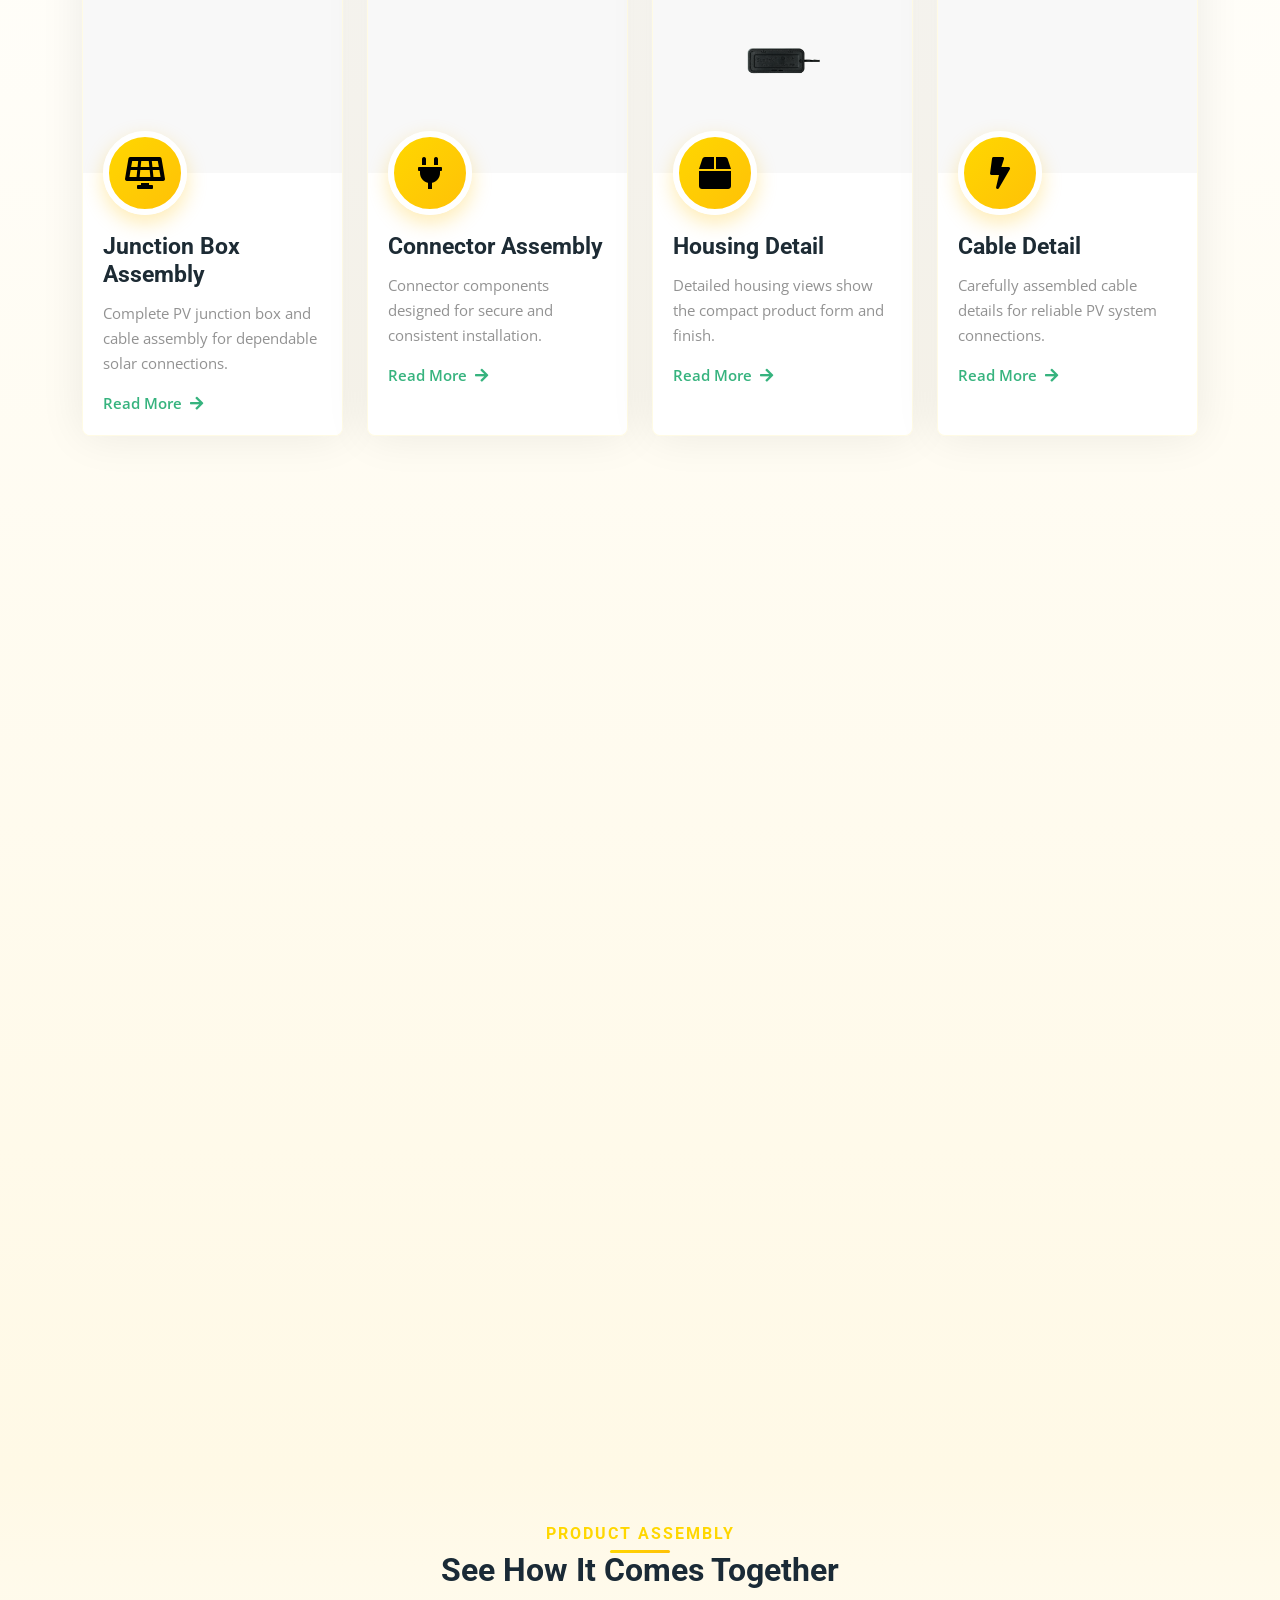
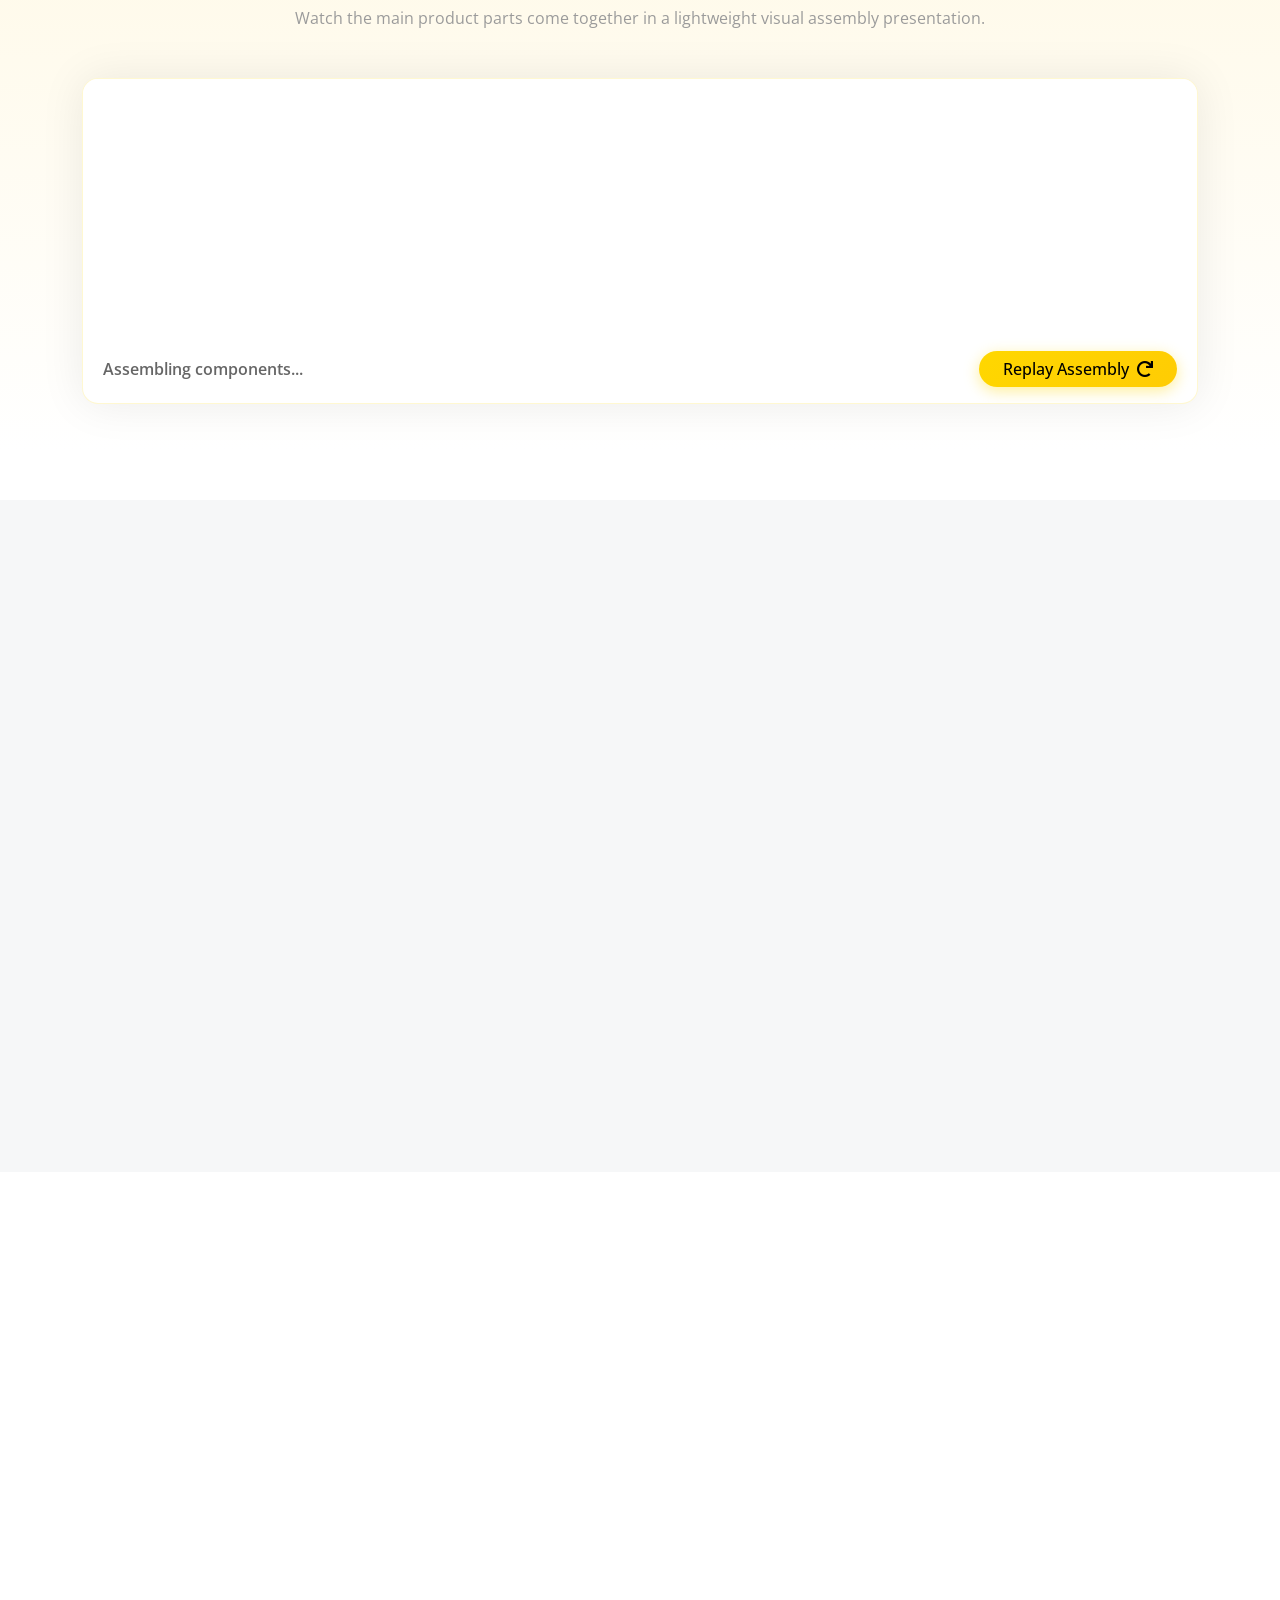
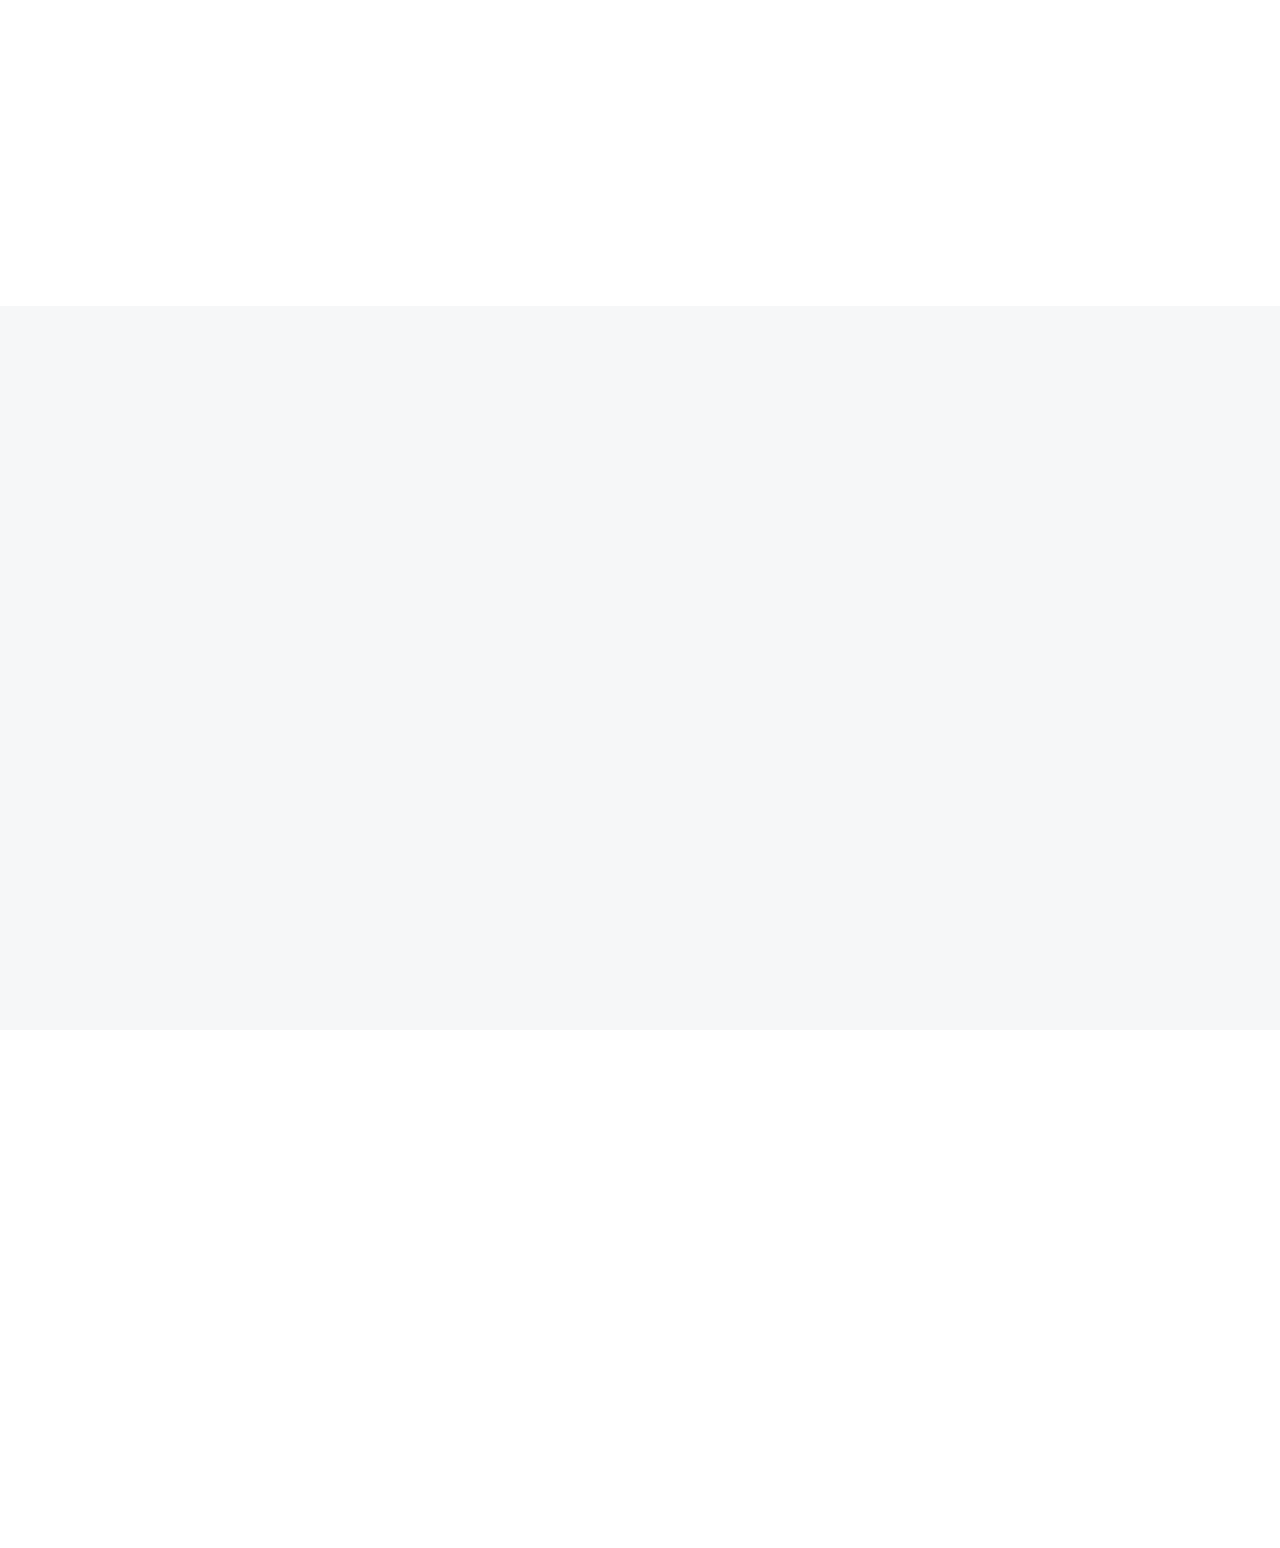
==== commit 16db4813: "update" ====
--- a/index.html
+++ b/index.html
@@ -360,7 +360,7 @@
                     <span class="assembly-part assembly-connector"><img src="img/sunlink/014.png" alt="PV junction box connector"></span>
                     <span class="assembly-part assembly-cable"><img src="img/sunlink/016.png" alt="PV junction box cable connector"></span>
                     <span class="assembly-part assembly-tool"><img src="img/sunlink/017.png" alt="PV junction box installation tool"></span>
-                    <span class="assembly-final"><img src="img/sunlink/01.png" alt="Completed Sunlink PV junction box"></span>
+                    <span class="assembly-final"><img src="img/sunlink/004.png" alt="Completed Sunlink PV junction box component arrangement"></span>
                     <span class="assembly-glow"></span>
                 </div>
                 <div class="product-assembly-status">
--- a/css/style.css
+++ b/css/style.css
@@ -1192,8 +1192,9 @@
 .product-showcase-featured img {
     display: block;
     width: 100%;
-    height: 280px;
-    object-fit: cover;
+    height: clamp(170px, 20vw, 280px);
+    object-fit: contain;
+    background: #fff;
 }
 
 .product-showcase-overlay {
@@ -1334,9 +1335,9 @@
 
 .product-assembly-stage {
     position: relative;
-    height: 430px;
+    height: clamp(180px, 20vw, 300px);
     overflow: hidden;
-    background: radial-gradient(circle, #fff 0%, #f8f8f8 72%, #fff9e6 100%);
+    background: #fff;
 }
 
 .assembly-part,
@@ -1388,10 +1389,10 @@
 }
 
 .assembly-final {
-    top: 10%;
-    left: 25%;
-    width: 50%;
-    height: 70%;
+    top: 0;
+    left: 0;
+    width: 100%;
+    height: 100%;
     animation: assembly-final 7s ease-in-out infinite;
 }
 
@@ -1472,7 +1473,7 @@
 
 @media (max-width: 575.98px) {
     .product-assembly-stage {
-        height: 300px;
+        height: 180px;
     }
 
     .product-assembly-status {
